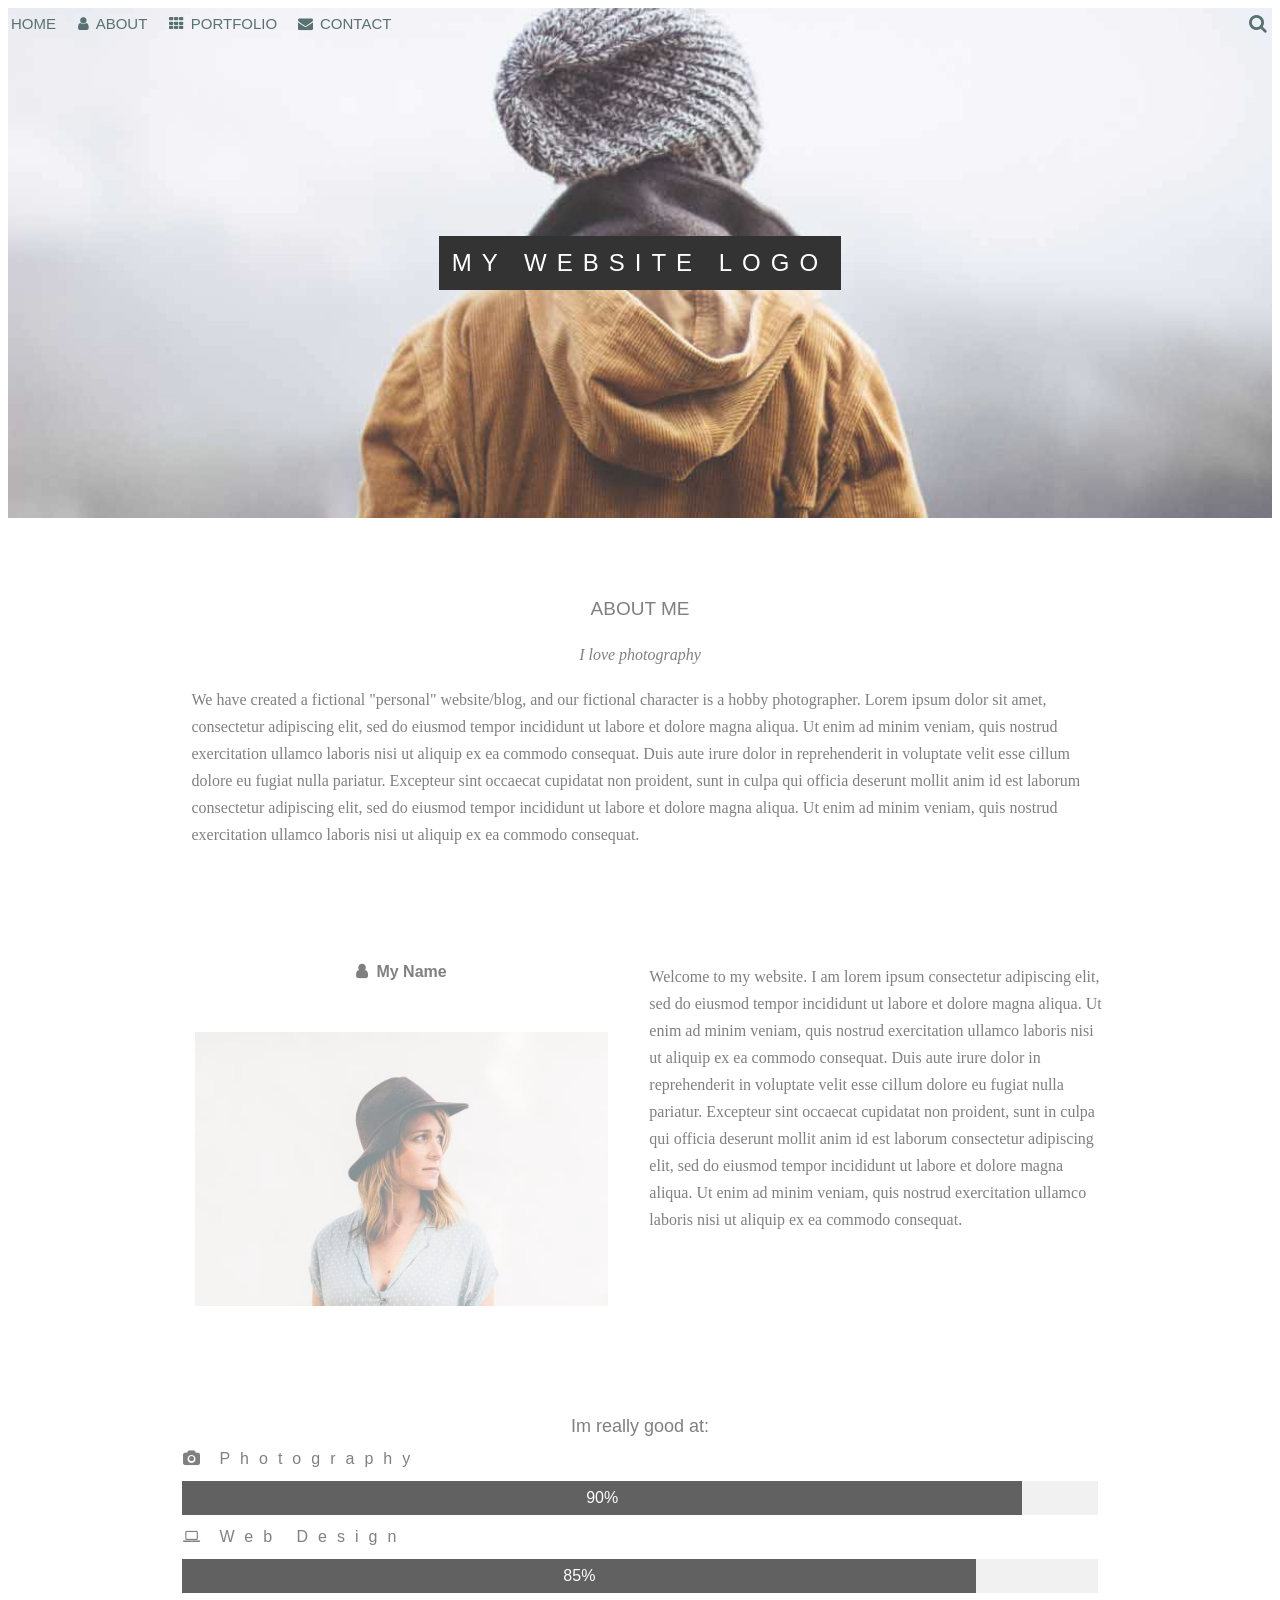
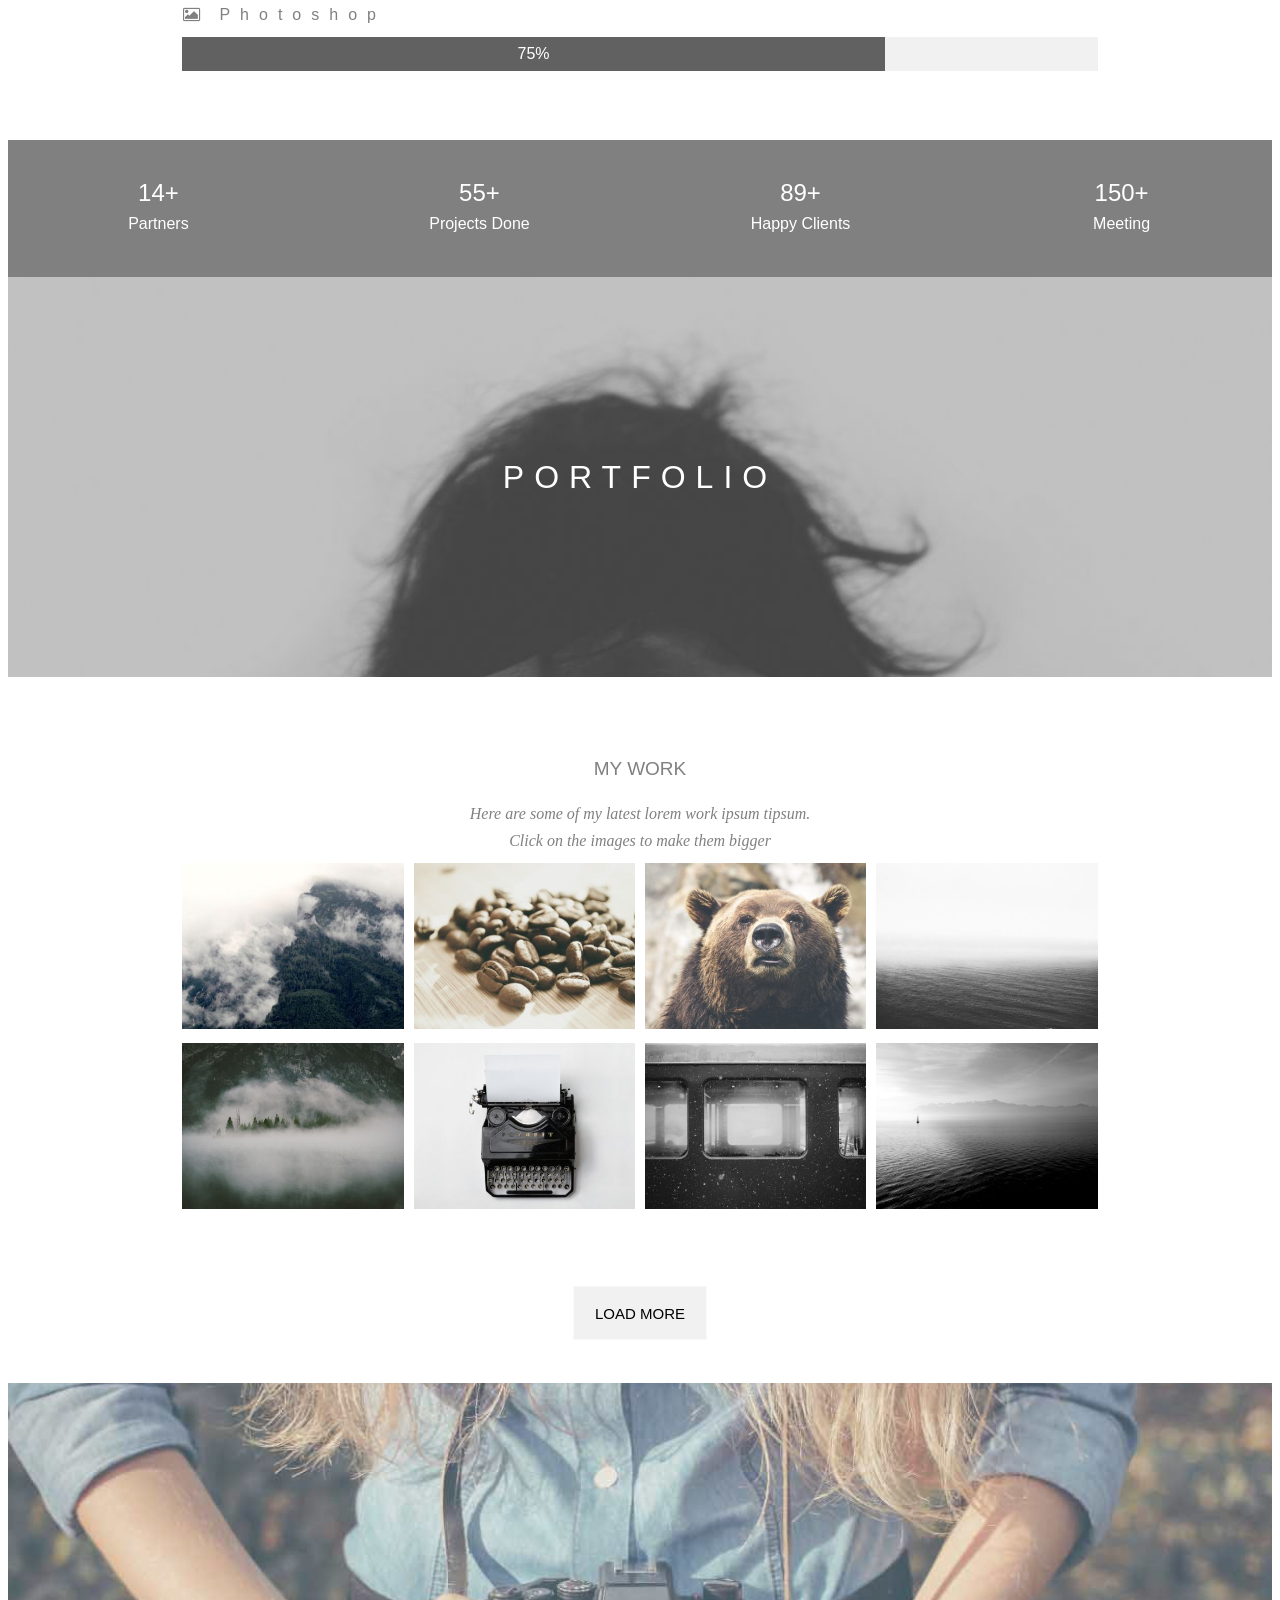
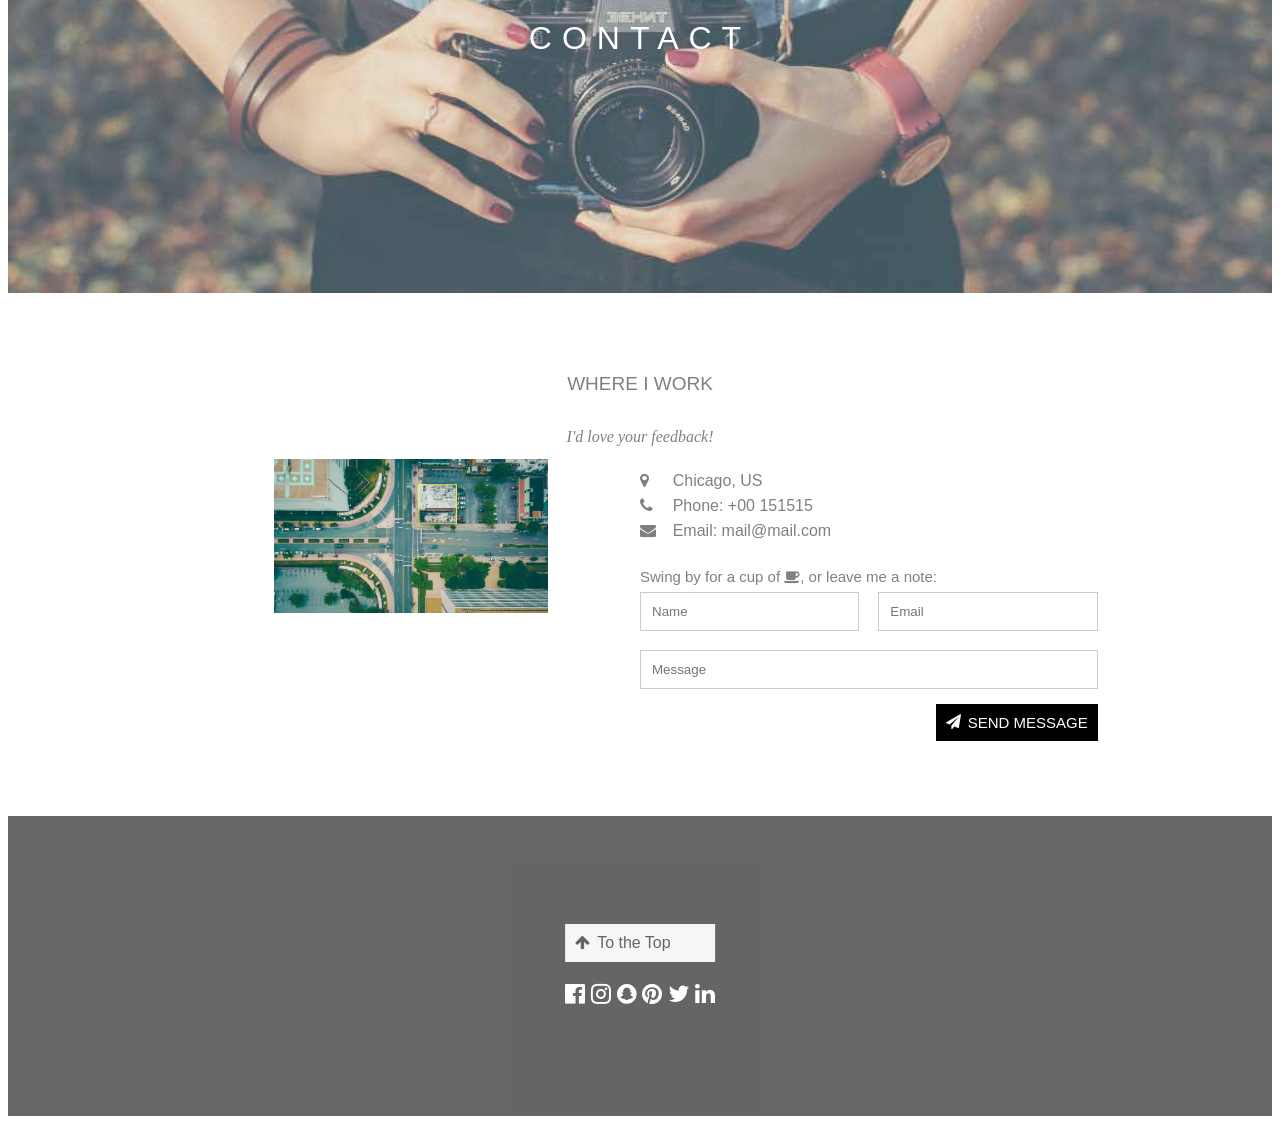
==== Sample.html @ 8cdc5087 "Commit" ====
<!DOCTYPE html>
<html>

<head>
    <script src="Functionality.js"></script>
    <link rel="stylesheet" href="style.css">
    <link rel="stylesheet" href="mediaquery.css">
    <!-- <link href="https://unpkg.com/tailwindcss@^1.0/dist/tailwind.min.css" rel="stylesheet"> -->
    <link rel="stylesheet" href="https://cdnjs.cloudflare.com/ajax/libs/font-awesome/4.7.0/css/font-awesome.min.css">
</head>

<body>
    <div class="container">
        <div class="header-container backgroud-image-prop">
            <div class="navbar-container" id="navbar">
                <div class="flex items-center">
                    <div class="font-class-1 font nav-text">HOME</div>
                    <div class="flex items-center" id="left-nav">
                        <div class="flex items-center font-class-1 font nav-text">
                            <div class="fa fa-user"></div>
                            <div class="text-class">ABOUT</div>
                        </div>
                        <div class="flex items-center font-class-1 font nav-text">
                            <div class="fa fa-th"></div>
                            <div class="text-class ">PORTFOLIO</div>
                        </div>
                        <div class="flex items-center font-class-1 font nav-text">
                            <div class="fa fa-envelope"></div>
                            <div class="text-class">CONTACT</div>

                        </div>
                    </div>

                </div>
                <div class="text-class search-icon">
                    <div class="fa fa-search flex items-center "></div>
                </div>
                <div class="menu-icon nav-text text-class" onclick="OpenMenu()">
                    <i class="fa fa-bars"></i>
                </div>

            </div>
            <div class="center-logo background-clr-center">
                MY WEBSITE LOGO
            </div>
        </div>
        <div class="body-container">
            <div class="body-text font" style="font-size: 19px;font-weight: 500;">ABOUT ME</div>
            <div class="body-text" style="font-style: italic;">I love photography</div>
            <div class="body-text" style="text-align: left;">We have created a fictional "personal" website/blog, and
                our fictional character is a hobby photographer. Lorem ipsum dolor sit amet, consectetur adipiscing
                elit, sed do eiusmod tempor incididunt ut labore et dolore magna aliqua. Ut enim ad minim veniam, quis
                nostrud exercitation ullamco laboris nisi ut aliquip ex ea commodo consequat. Duis aute irure dolor in
                reprehenderit in voluptate velit esse cillum dolore eu fugiat nulla pariatur. Excepteur sint occaecat
                cupidatat non proident, sunt in culpa qui officia deserunt mollit anim id est laborum consectetur
                adipiscing elit, sed do eiusmod tempor incididunt ut labore et dolore magna aliqua. Ut enim ad minim
                veniam, quis nostrud exercitation ullamco laboris nisi ut aliquip ex ea commodo consequat.</div>
        </div>
        <div class="flex user-container">
            <div class="user-photo-section">
                <div class="name-section">My Name</div>
                <div class="user-img"><img width="90%" src="Images/avatar_hat.jpg" alt="image"></div>
            </div>
            <div class="user-data-section">
                Welcome to my website. I am lorem ipsum consectetur adipiscing elit, sed do eiusmod tempor incididunt ut
                labore et dolore magna aliqua. Ut enim ad minim veniam, quis nostrud exercitation ullamco laboris nisi
                ut aliquip ex ea commodo consequat. Duis aute irure dolor in reprehenderit in voluptate velit esse
                cillum dolore eu fugiat nulla pariatur. Excepteur sint occaecat cupidatat non proident, sunt in culpa
                qui officia deserunt mollit anim id est laborum consectetur adipiscing elit, sed do eiusmod tempor
                incididunt ut labore et dolore magna aliqua. Ut enim ad minim veniam,
                quis nostrud exercitation ullamco laboris nisi ut aliquip ex ea commodo consequat.
            </div>
        </div>
        <div class="body-container skills-container">
            <div class="font" style="font-size: 18px;">Im really good at:</div>
            <div class="photography skill font">Photography</div>
            <div class="loader-border">
                <div class="loader-bar flex items-center" style="width: 90%;">90%</div>
            </div>
            <div class="webdesign skill font">Web Design</div>
            <div class="loader-border">
                <div class="loader-bar flex items-center" style="width: 85%;">85%</div>
            </div>
            <div class="photoshop skill font">Photoshop</div>
            <div class="loader-border">
                <div class="loader-bar flex items-center" style="width: 75%;">75%</div>
            </div>
        </div>
        <div class="count-container font">
            <div class="line-het-31">
                <div class="font-14">14+</div>Partners
            </div>
            <div class="line-het-31">
                <div class="font-14">55+</div>Projects Done
            </div>
            <div class="line-het-31">
                <div class="font-14">89+</div>Happy Clients
            </div>
            <div class="line-het-31">
                <div class="font-14">150+</div>Meeting
            </div>
        </div>
        <div class="portfolio-container">
            <div>PORTFOLIO</div>
        </div>
        <div class="body-container">
            <div class="body-text font" style="font-size: 19px;font-weight: 500;">MY WORK</div>
            <div class="body-text" style="font-style: italic; margin: 0% 30%;">
                Here are some of my latest lorem work ipsum tipsum.
                Click on the images to make them bigger
            </div>
            <div class="image-stack">
                <div class="image-list"><img width="100%" src="Images/mountain.jpg" alt="image"></div>
                <div class="image-list"><img width="100%" src="Images/coffee-beans.jpg" alt="image"></div>
                <div class="image-list"><img width="100%" src="Images/bear.jpg" alt="image"></div>
                <div class="image-list"><img width="100%" src="Images/water.jpg" alt="image"></div>
                <div class="image-list"><img width="100%" src="Images/sky.jpg" alt="image"></div>
                <div class="image-list"><img width="100%" src="Images/typewriter.jpg" alt="image"></div>
                <div class="image-list"><img width="100%" src="Images/window.jpg" alt="image"></div>
                <div class="image-list"><img width="100%" src="Images/sea.jpg" alt="image"></div>
            </div>
            <div style="position: relative;height: 100px;">
                <div class="load-button center-position">
                    <div class="load">LOAD MORE</div>
                </div>
            </div>

        </div>
        <div class="contact-container backgroud-image-prop">
            <div class="center-logo" style="font-size: xx-large;">
                CONTACT
            </div>
        </div>
        <div class="contact-details body-container">
            <div class="body-text font" style="font-size: 19px;font-weight: 500;">WHERE I WORK</div>
            <div class="body-text" style="font-style: italic; margin: 0% 30%;">
                <em>I'd love your feedback!</em>
            </div>
            <div class="details">
                <div>
                    <div><img class="map-image" src="Images/map.jpg" alt="image"></div>
                </div>
                <div style="margin-top: 13px">
                    <div>

                        <div class="contact-icons font">
                            <div class="icon fa fa-map-marker "></div>
                            <div>Chicago, US</div>
                        </div>
                        <div class="contact-icons font">
                            <div class="icon fa fa-phone"></div>
                            <div> Phone: +00 151515</div>
                        </div>
                        <div class="contact-icons font">
                            <div class="icon fa fa-envelope"></div>
                            <div> Email: mail@mail.com</div>
                        </div>
                    </div>
                   
                    <div class="font" style="text-align: left;margin-top: 28px;font-size:15px">Swing by for a cup of <span class="fa fa-coffee"></span>, or leave me a note:</div>
                    <div class="input-container">
                        <input  style="grid-area: name-input" placeholder="Name">
                        <input style="grid-area: email-input"  placeholder="Email">
                        <input style="grid-area: message-input"  placeholder="Message">
                </div>
                <div class="send-button font">
                    <div class="fa fa-paper-plane" style="margin-right: 7px;"></div>
                    <div>SEND MESSAGE</div>
                     </div>
               
            </div>
        </div>
    </div>

    <div class="footer-container">
        <div class="center-position">
        <div class="to-top font">
           <div class="fa fa-arrow-up" style="margin-right: 7px;"   ></div>
           <div onclick="topFunction()">To the Top</div>
</div>
<div class="footer-icons">
   <div class="fa fa-facebook-official"></div>
   <div class="fa fa-instagram"></div>
   <div class="fa fa-snapchat"></div>
   <div class="fa fa-pinterest"></div>
   <div class="fa fa-twitter"></div>
   <div class="fa fa-linkedin"></div>
</div>
        </div>
    </div>

    </div>

</body>

</html>
---- style.css ----
.container{
    
}

.header-container{
    background-image: url('Images/parallax1.jpg');
}
.backgroud-image-prop{
    height: 510px;
    background-repeat: no-repeat;
    background-position: center;
    background-size: cover;
    opacity: 0.8;
    /* position: relative; */
    display: flex;
    align-items: center;
    justify-content: center;
    margin-bottom: 20px;
    animation-name: header-background;
    animation-duration: 2s;
}

@keyframes header-background {
    from {height: 100px;opacity: 0.2;}
    to {height: 510px;opacity: 0.8;}
}

.contact-container{
    background-image: url('Images/contact.jpg');
    margin-top: 65px;
}

.navbar-container{
    color: darkslategrey;
    font-size: larger;
    display: flex;
    justify-content: space-between;
}
.font-class-1{
    font-variant: small-caps;
    font-size: 15px;
}
.font{
    font-family: "Lato", sans-serif;
}

.nav-text{
    cursor: pointer;
    padding: 11px;
}

.font-class-1:hover{
    background-color: darkgrey;
    color: black;
}

.flex{
    display: flex;
}
.items-center{
    align-items: center;
}
.text-class{
    margin-left: 6px;
    padding: 1%;
}
.center-logo{
    padding: 1%;
    color: white;
    font-family: "Lato", sans-serif;
    letter-spacing: 10px;
    font-size: x-large;
}

.background-clr-center{
    background-color: black;
}

.center-position{
    position: absolute;
    top: 50%;
    transform: translate(-50%, -50%);
    left: 50%;
}


.menu-icon{
    display: none;
}

.navbar-container:first-child{
    display: flex;
}

.body-container{
    text-align: center;
    padding: 5px 10px 5px 10px;
    color: grey;
    margin: 5% 13%;
}
.body-text{
    padding: 1%;
    line-height: 27px;
}

.home-text{
    display: none;
}
.user-container{
    text-align: center;
    color: grey;
    padding: 3% 13%;
    display: grid;
    grid-template-columns: repeat(2, 1fr);
    gap: 2%;
}
.user-data-section{
    text-align: left;
    line-height: 27px;
}
.name-section{
    margin-bottom: 11%;
    animation-name: example;
    animation-duration: 2s;
    font-weight: 600;
    font-family: sans-serif;
    font-size: medium;
}
@keyframes example {
    from {margin-bottom: 0%;}
    to {margin-bottom: 11%;}
  }
.user-img{
    opacity: 0.5;
}
.user-img:hover{
    opacity: 1;
    cursor: pointer;
}

.name-section::before{
    content: "\f007";
    font-family: FontAwesome;
    padding-right: 2% ;
}
.skills-container{
    /* line-height: 4rem; */
}

.photography::before{
    content: "\f030";
    font-family: FontAwesome;
    padding-right: 1% ;
}

.webdesign::before{
    content: "\f109";
    font-family: FontAwesome;
    padding-right: 1% ;
}

.photoshop::before{
    content: "\f03e";
    font-family: FontAwesome;
    padding-right: 1%;
}
.skill{
    letter-spacing: 10px;
    text-align: left;
    font-size: medium;
    padding: 13px 1px;
}
.loader-border{
    /* height: 2.5rem; */
    width: 100%;
    background: #f1f1f1 !important;
}
.loader-bar{
    /* height: 100%; */
    padding: 8px;
    background-color:#616161!important;
    color: white;
    justify-content: center;
    font-family: sans-serif;
}

.count-container{
    display: grid;
    grid-template-columns: repeat(4, 1fr);
    background-color: gray;
    padding: 3%;
    text-align: center;
    color: white;
    font-size: 16px;
    font-family: sans-serif;
    margin-top: 4%;
    gap: 6rem;
}

.font-14{
    font-size: 24px;
}
.line-het-31{
    line-height: 31px;
}

.portfolio-container{
    background-image: url('Images/parallax2.jpg');
    height: 400px;
    background-size: cover;
    background-position: center;
    letter-spacing: 10px;
    font-family: sans-serif;
    color: white;
    font-size: 32px;
    /* position: relative; */
    display: flex;
    justify-content: center;
    align-items: center;

}
.image-stack{
    display: grid;
    grid-template-columns: repeat(4,1fr);
    gap: 10px;
}

.image-list:hover{
    opacity: 0.5;
    cursor: pointer;
}

.load-button{
    /* position: relative; */
    background-color: #f1f1f1 !important;;
    padding: 18px;
    color: black;
    font-family: sans-serif;
    margin-top: 50px;
    width: 97px;
}
.load{
    font-size: 15px;
}

.contact-details .details{
    display: grid;
    grid-template-columns: repeat(2,1fr);
}

.contact-details .icon{
    margin-right: 15px;
}
.contact-details .font{
   margin-bottom:7px;
}

.input-container{
    display: grid;
    grid-template-areas: "name-input email-input"
                        "message-input message-input"
                         ;
                        gap: 19px;
}

input{
    border: 1px solid #ccc!important;
    padding: 11px;
}

.send-button{
    display: flex;
    padding: 10px;
    background: black;
    color: white;
    width: fit-content;
    margin-top: 15px;
    margin-left: auto;
    font-size: 15px;
}

.footer-container{
    background-color: black;
    opacity: 0.60;
    color: white;
    position: relative;
    height: 300px;
    cursor: pointer;
}
.footer-container:hover{
    opacity: 1;
    /* color: black; */
}

.footer-container .content{

}

.footer-container .to-top{
    background-color: #f1f1f1!important;
    color: black;
    display: flex;
    padding: 10px;
    margin-bottom: 20px;
}

.contact-icons{
    display: grid;
    grid-template-columns: 1fr 13fr;
    text-align: left;
}

.map-image{
    width: 60%;
}

.footer-icons{
    font-size: 23px;
}

#left-nav{
    display: inline-flex;
}

@media(max-width:1200px) {
    #left-nav {
        background-color: white;
        position: absolute;
        top: 41px;
        left: 0px;
        right: 0px;
        flex-direction: column;
        text-align: center;
        gap: 0;
        display: none;
    }
    .search-icon{
        display: none;
    }
    .menu-icon{
        display: block;
        background-color: black;
        color: white;
    }
    .home-text{
        display: block;
    }
    .user-container{
        grid-template-columns: repeat(1, 1fr);
    }
    
    .body-container{
        margin-top: 58px;
        margin: 0% 2%;
    }
    .skill{
        padding: 20px 1px;
    }
    .loader-bar{
        padding: 15px;
    }
    .count-container{
        grid-template-columns: repeat(1,1fr);
    }
    .contact-details .details{
        grid-template-columns: repeat(1,1fr);
    }
    .map-image{
        width: 100%;
    }
    .contact-icons{
        font-size: 12px;
    }
}
---- mediaquery.css ----
@media(max-width:600px) {
    .count-container{
        /* grid-template-columns: repeat(1, 1fr);    */
        background-color: blue;
    }
    .skill{
        padding: 40px
    }
}
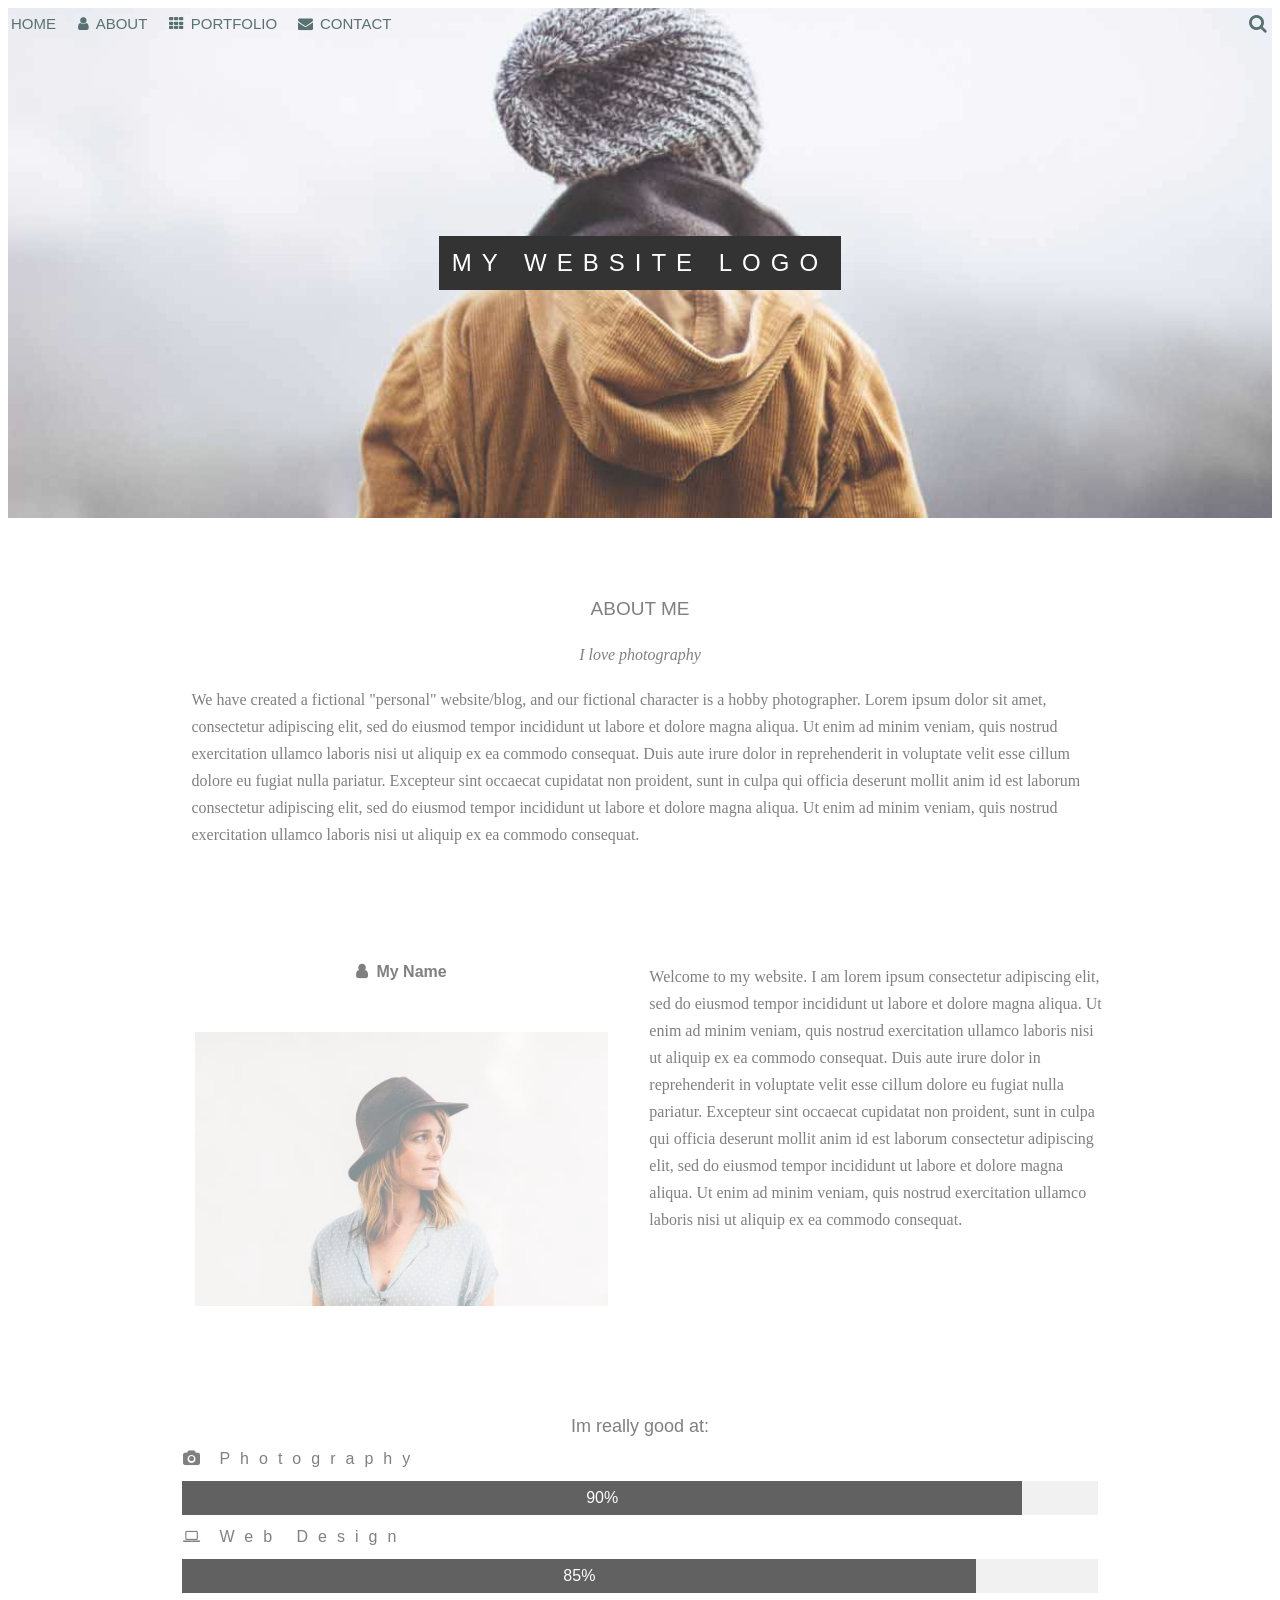
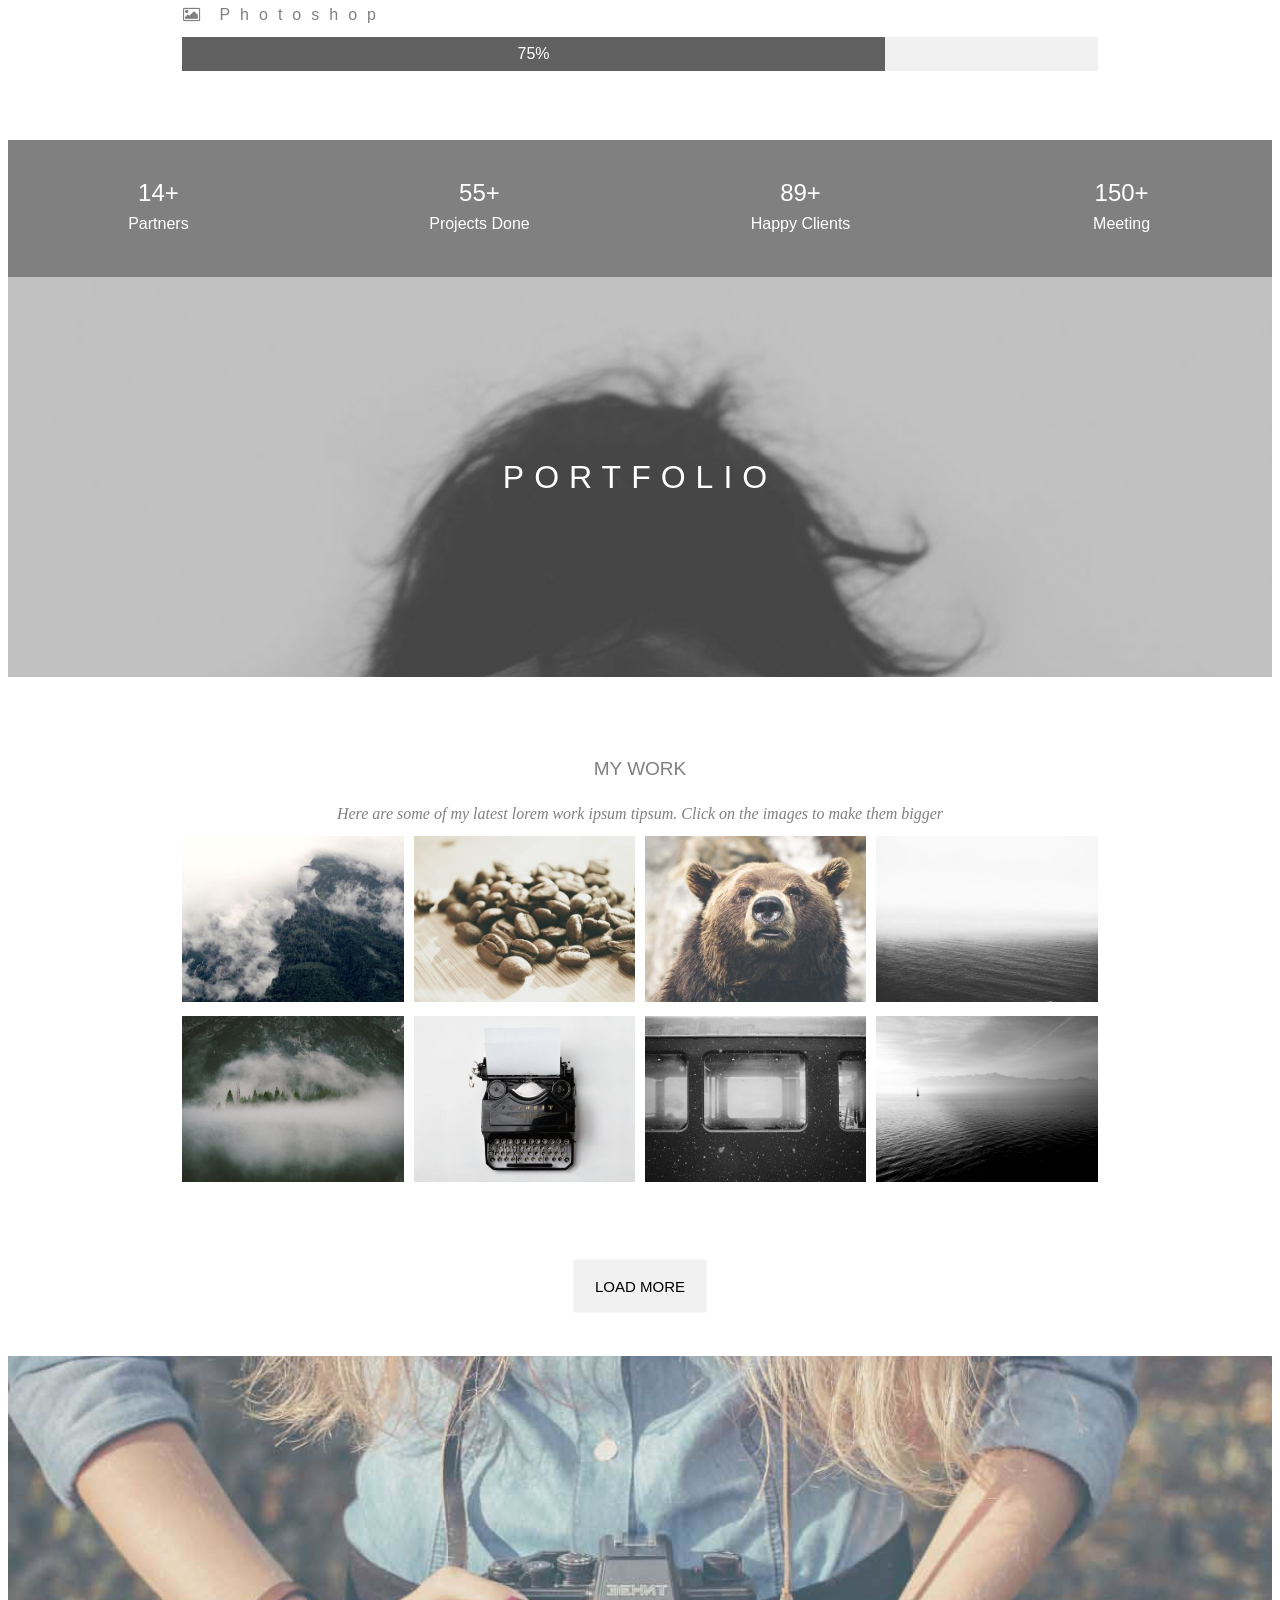
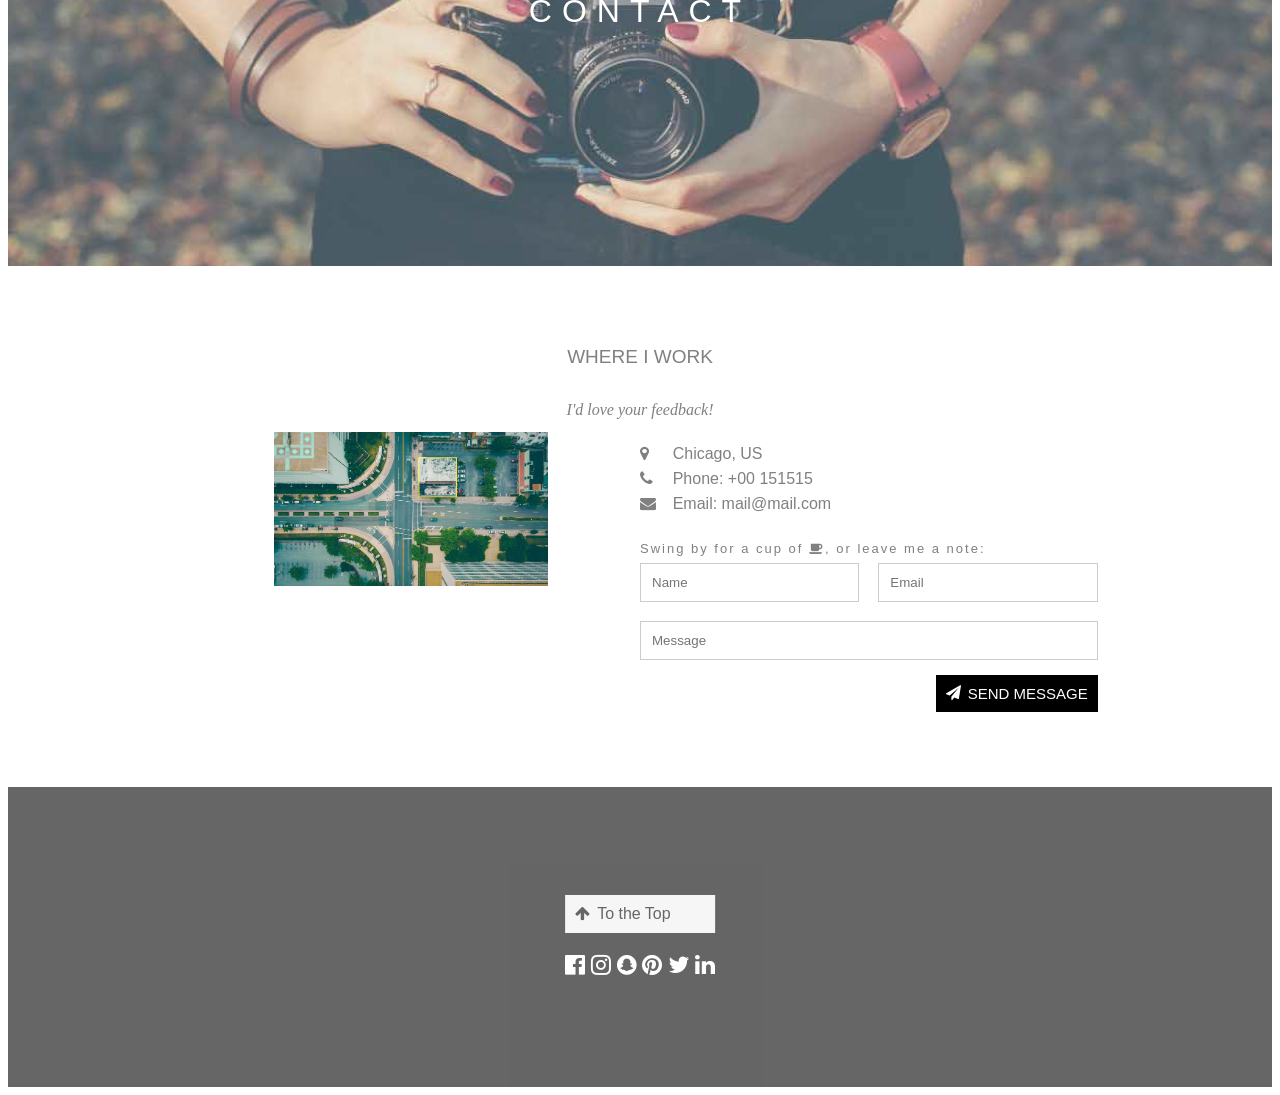
==== commit f49a046b: "Merge branch 'development' of https://github.com/Francis1010-cloud/frontend_technology into developm" ====
--- a/Sample.html
+++ b/Sample.html
@@ -105,7 +105,7 @@
         </div>
         <div class="body-container">
             <div class="body-text font" style="font-size: 19px;font-weight: 500;">MY WORK</div>
-            <div class="body-text" style="font-style: italic; margin: 0% 30%;">
+            <div class="body-text" style="font-style: italic; margin: 0% 30px;">
                 Here are some of my latest lorem work ipsum tipsum.
                 Click on the images to make them bigger
             </div>
@@ -157,7 +157,7 @@
                         </div>
                     </div>
                    
-                    <div class="font" style="text-align: left;margin-top: 28px;font-size:15px">Swing by for a cup of <span class="fa fa-coffee"></span>, or leave me a note:</div>
+                    <div class="font tea-cup">Swing by for a cup of <span class="fa fa-coffee"></span>, or leave me a note:</div>
                     <div class="input-container">
                         <input  style="grid-area: name-input" placeholder="Name">
                         <input style="grid-area: email-input"  placeholder="Email">
--- a/style.css
+++ b/style.css
@@ -258,8 +258,7 @@
 .input-container{
     display: grid;
     grid-template-areas: "name-input email-input"
-                        "message-input message-input"
-                         ;
+                        "message-input message-input";
                         gap: 19px;
 }
 
@@ -322,7 +321,14 @@
     display: inline-flex;
 }
 
-@media(max-width:1200px) {
+.tea-cup{
+    text-align: left;
+    margin-top: 28px;
+    font-size: 13px;
+    letter-spacing: 2px;
+}
+
+@media(max-width:970px) {
     #left-nav {
         background-color: white;
         position: absolute;
@@ -351,7 +357,6 @@
     
     .body-container{
         margin-top: 58px;
-        margin: 0% 2%;
     }
     .skill{
         padding: 20px 1px;
@@ -371,7 +376,17 @@
     .contact-icons{
         font-size: 12px;
     }
-}
-
-
-
+    .image-stack{
+        grid-template-columns: repeat(2,1fr);
+    }
+   .input-container{
+     grid-template-areas: "name-input name-input "
+                          "email-input email-input"
+                          "message-input message-input"
+   }
+}
+
+
+
+
+
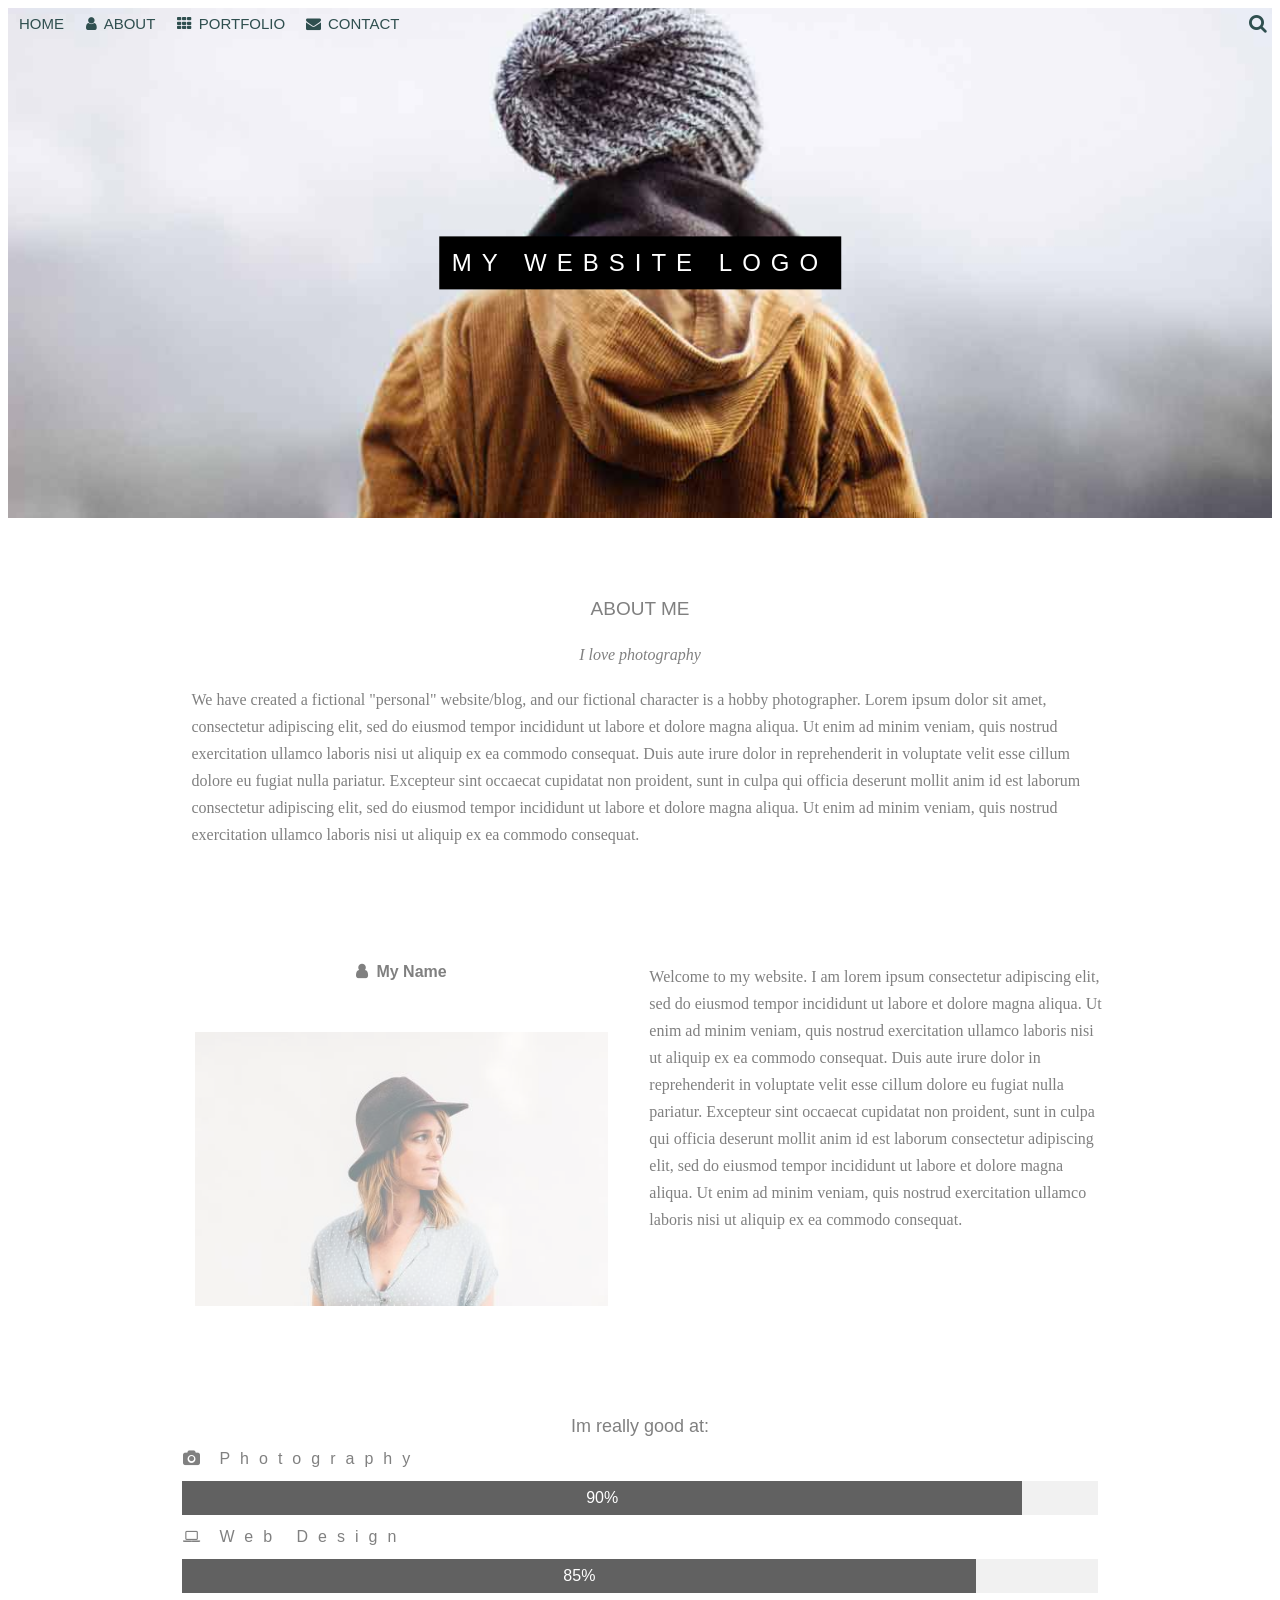
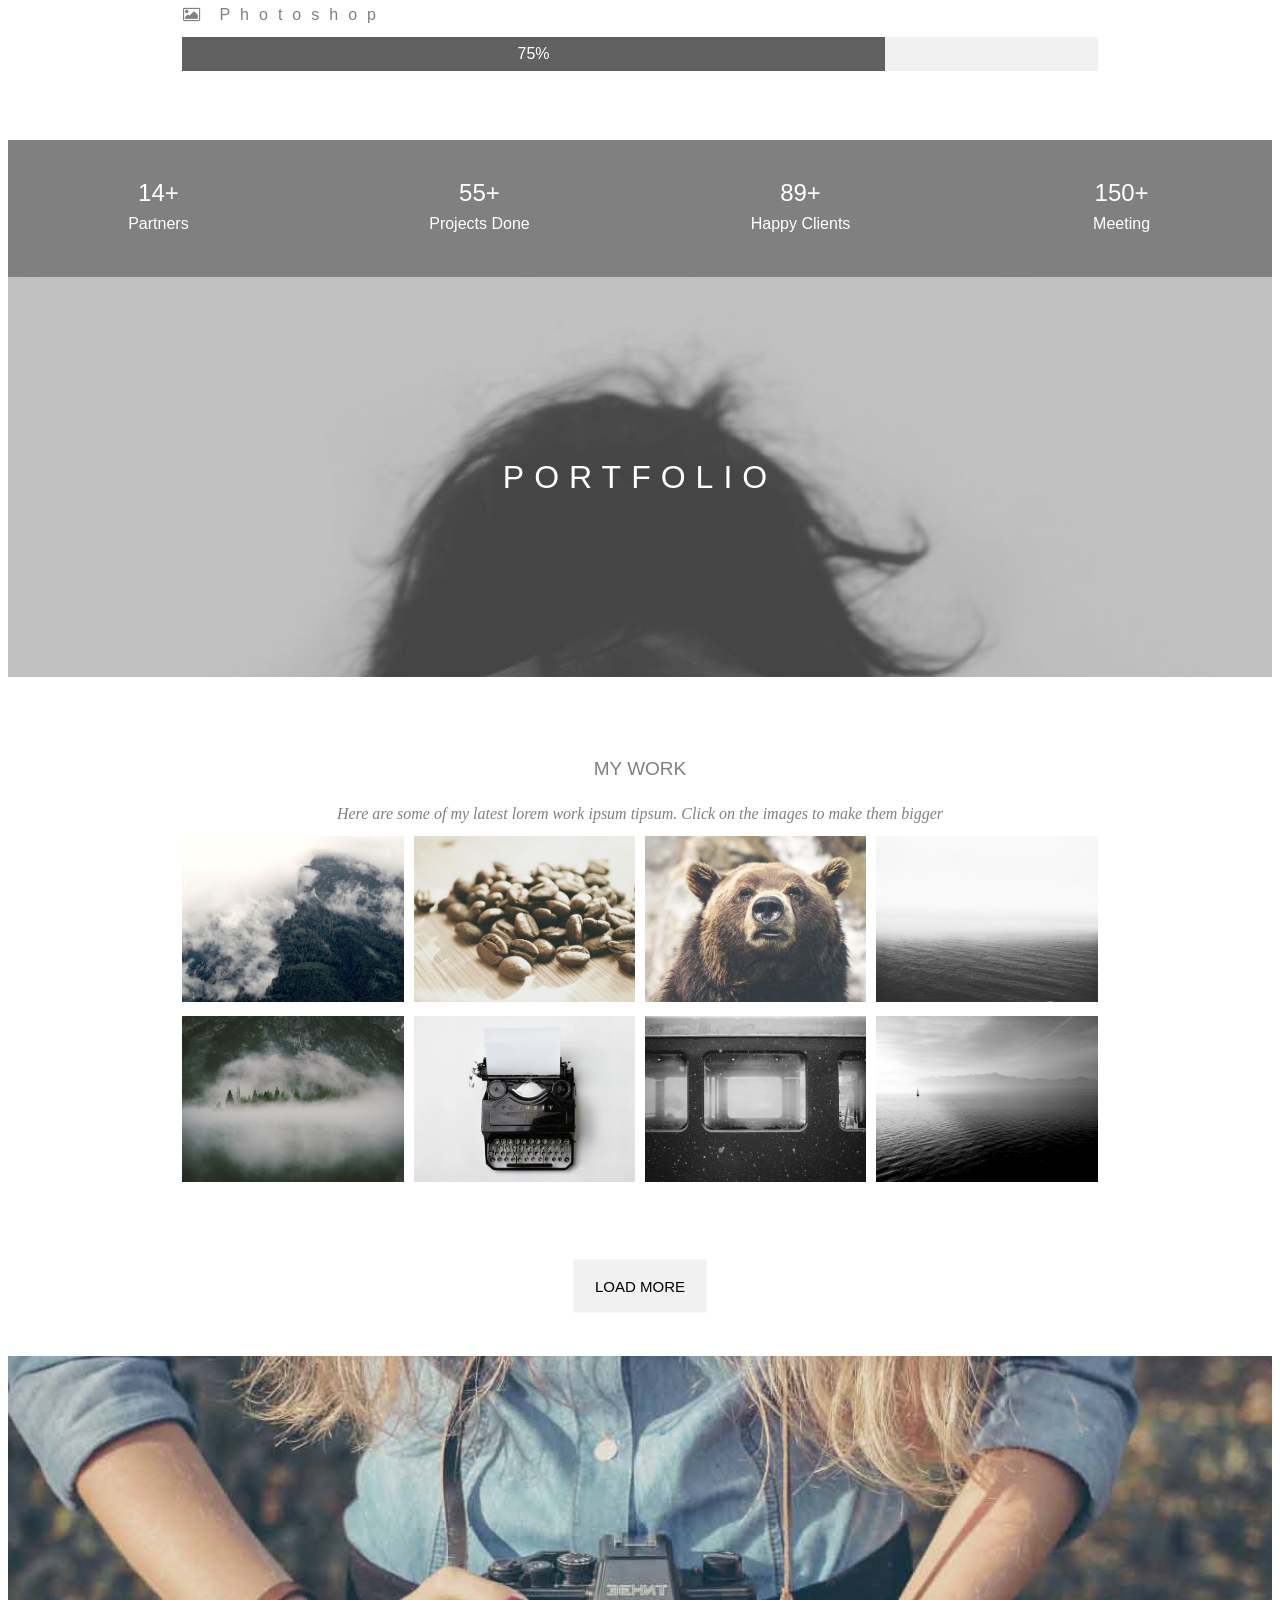
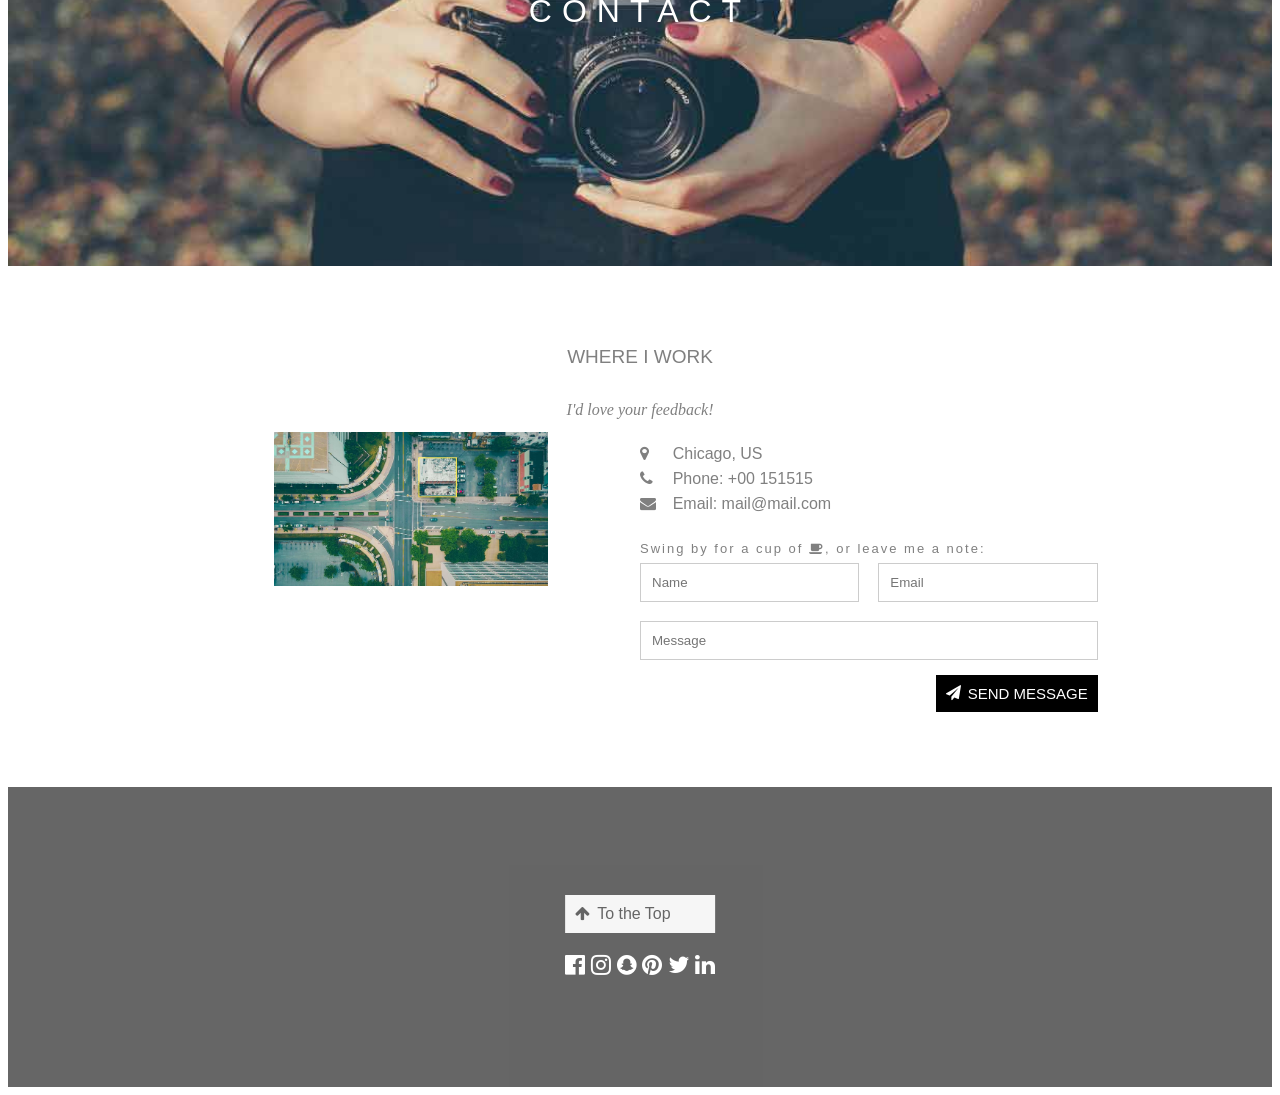
==== commit 1744389a: "Commit changes" ====
--- a/Sample.html
+++ b/Sample.html
@@ -11,7 +11,7 @@
 
 <body>
     <div class="container">
-        <div class="header-container backgroud-image-prop">
+        <div class="header-container backgroud-image-prop positon-rel">
             <div class="navbar-container" id="navbar">
                 <div class="flex items-center">
                     <div class="font-class-1 font nav-text">HOME</div>
@@ -127,7 +127,7 @@
 
         </div>
         <div class="contact-container backgroud-image-prop">
-            <div class="center-logo" style="font-size: xx-large;">
+            <div class="" style="font-size: xx-large;">
                 CONTACT
             </div>
         </div>
--- a/style.css
+++ b/style.css
@@ -10,16 +10,16 @@
     background-repeat: no-repeat;
     background-position: center;
     background-size: cover;
-    opacity: 0.8;
-    /* position: relative; */
-    display: flex;
-    align-items: center;
-    justify-content: center;
+    /* opacity: 0.8; */
     margin-bottom: 20px;
     animation-name: header-background;
     animation-duration: 2s;
 }
 
+.positon-rel{
+    position: relative;
+}
+
 @keyframes header-background {
     from {height: 100px;opacity: 0.2;}
     to {height: 510px;opacity: 0.8;}
@@ -28,6 +28,13 @@
 .contact-container{
     background-image: url('Images/contact.jpg');
     margin-top: 65px;
+    display: flex;
+    justify-content: center;
+    align-items: center;
+    color: white;
+    font-family: "Lato", sans-serif;
+    letter-spacing: 10px;
+    font-size: x-large;
 }
 
 .navbar-container{
@@ -70,6 +77,10 @@
     font-family: "Lato", sans-serif;
     letter-spacing: 10px;
     font-size: x-large;
+    position: absolute;
+    top: 50%;
+    left: 50%;
+    transform: translate(-50%, -50%);
 }
 
 .background-clr-center{
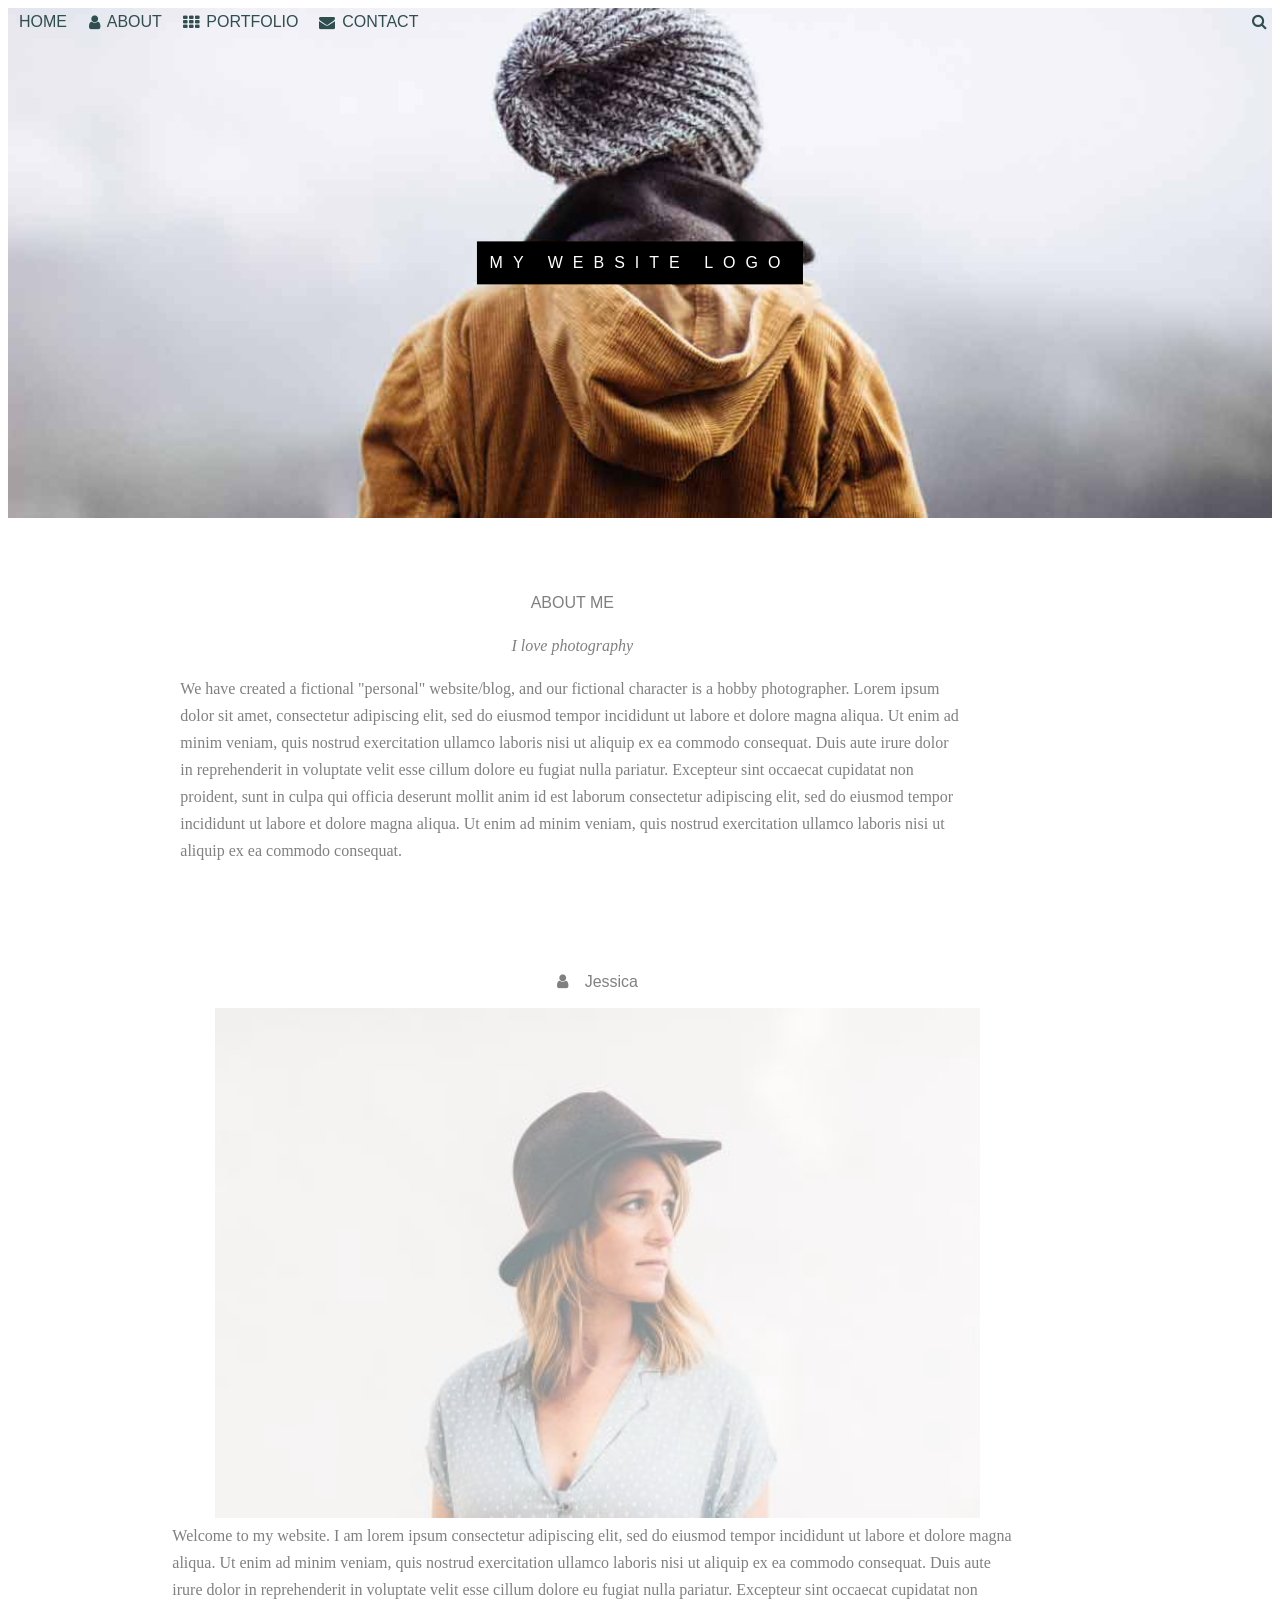
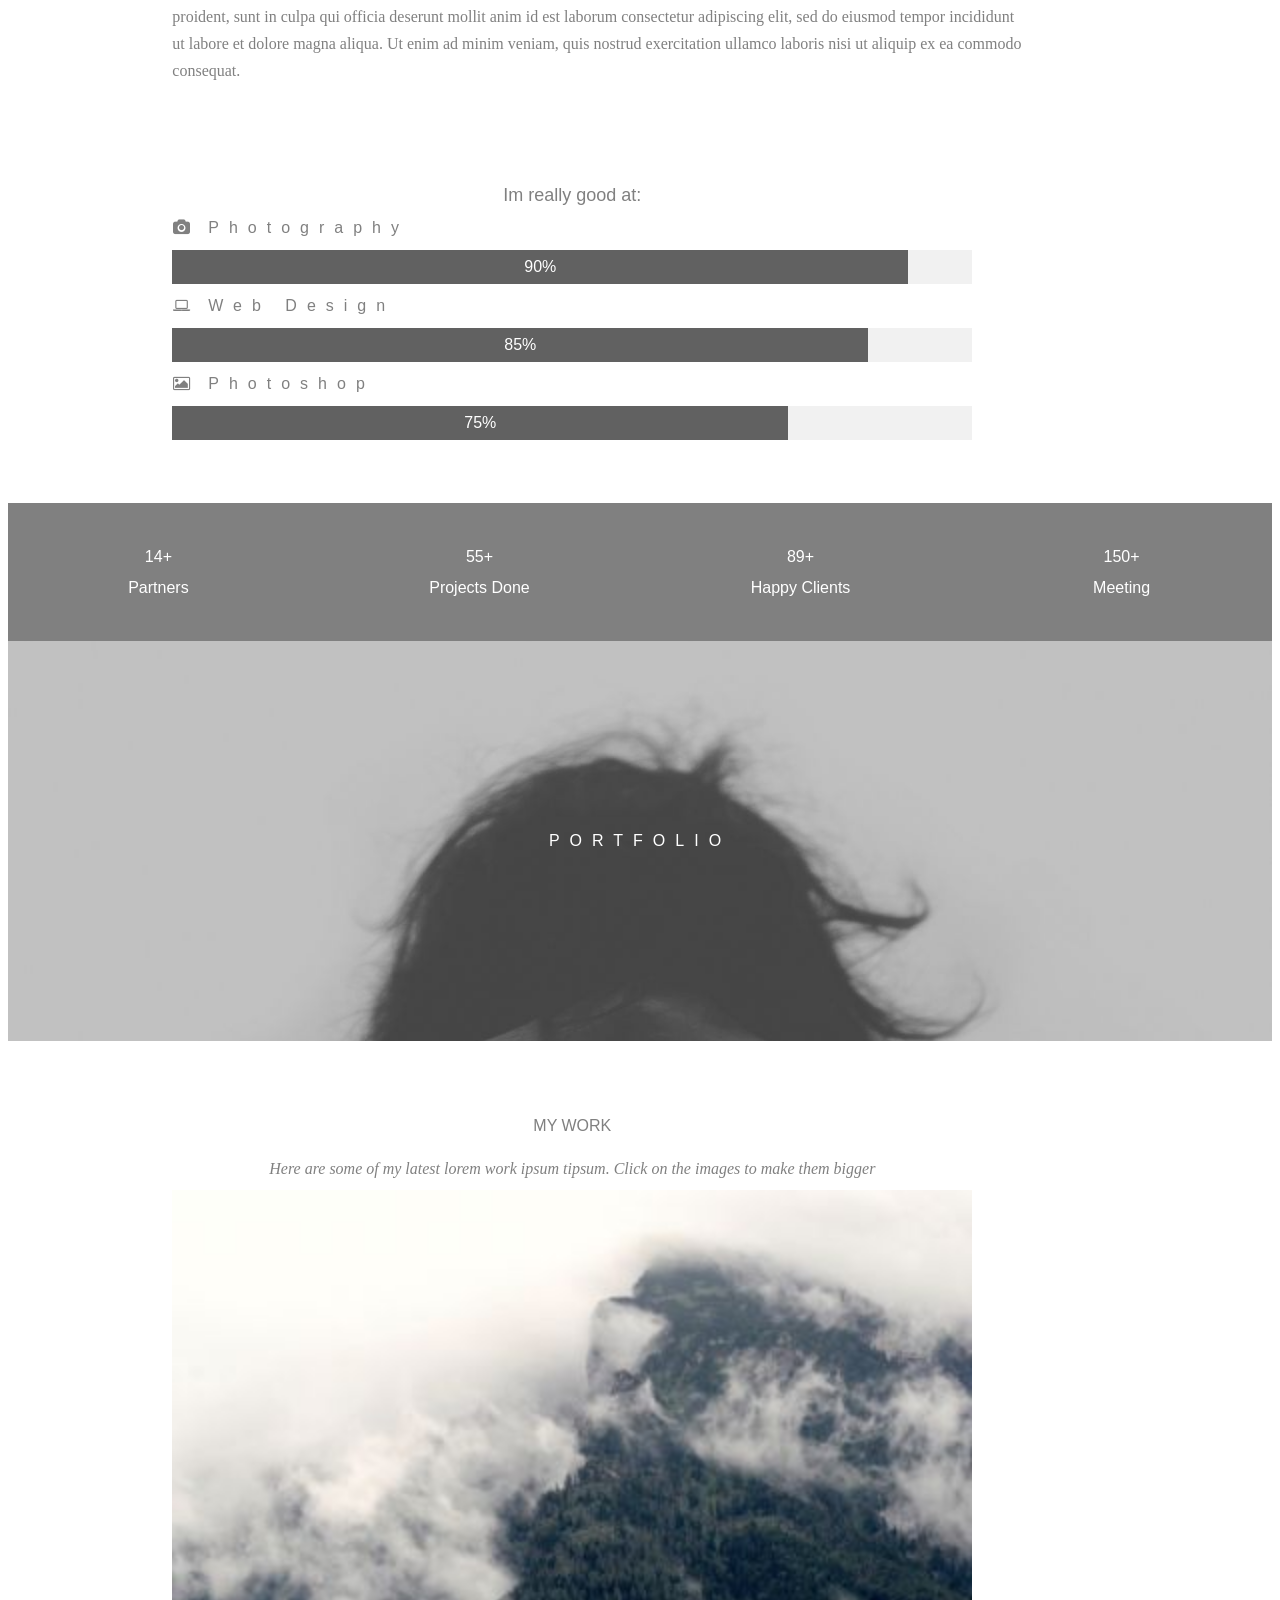
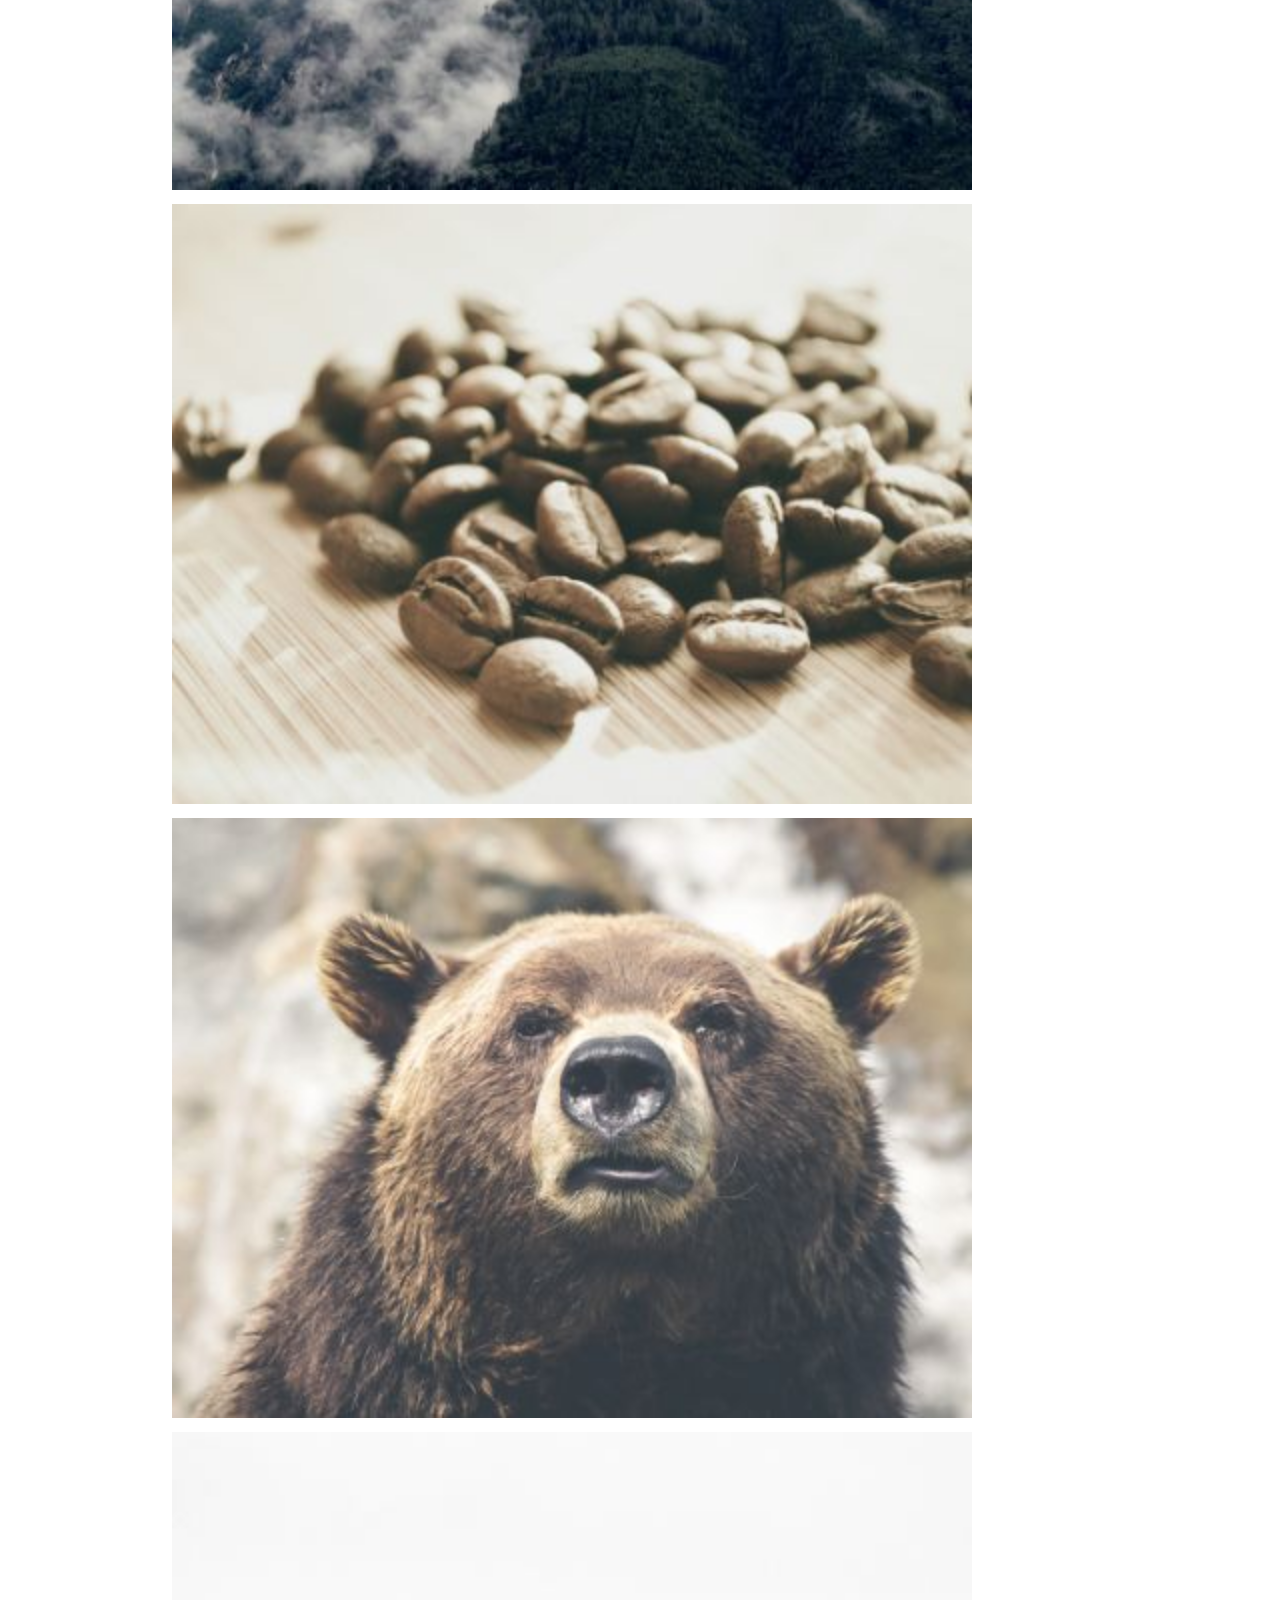
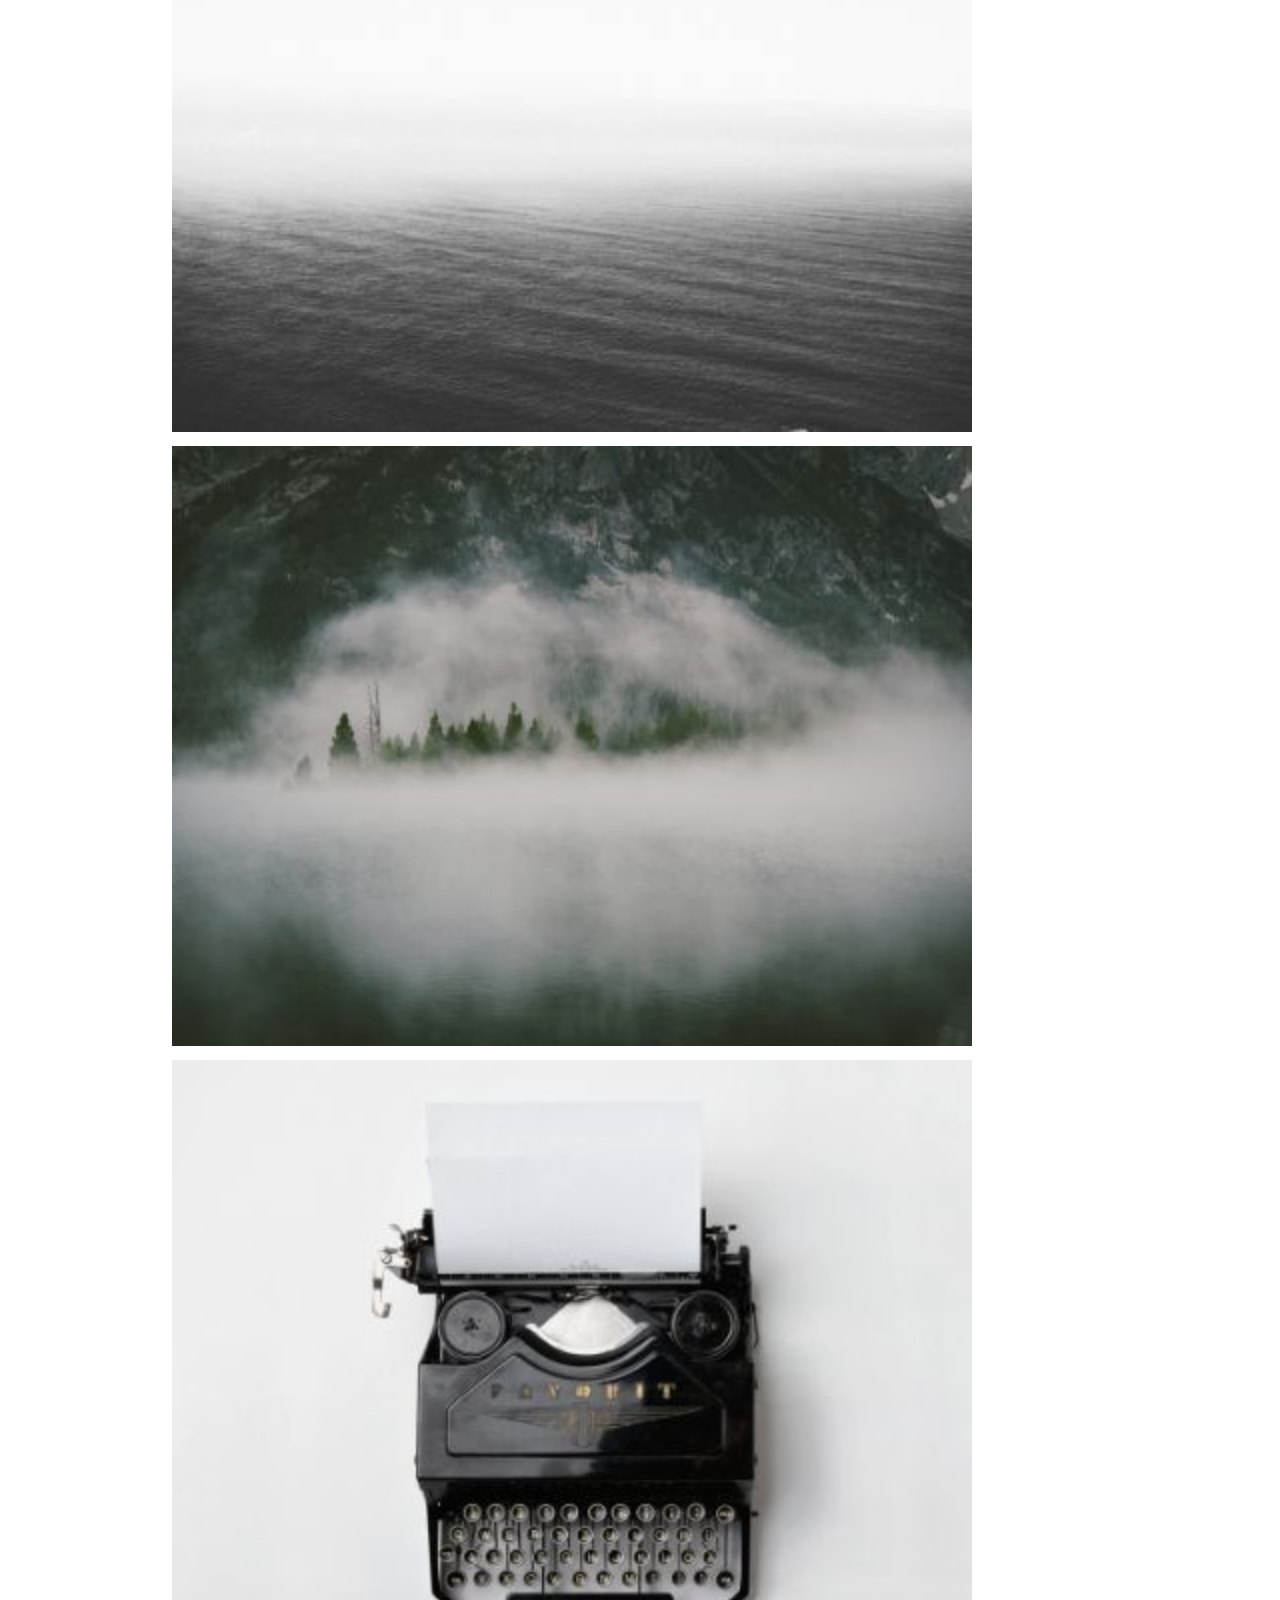
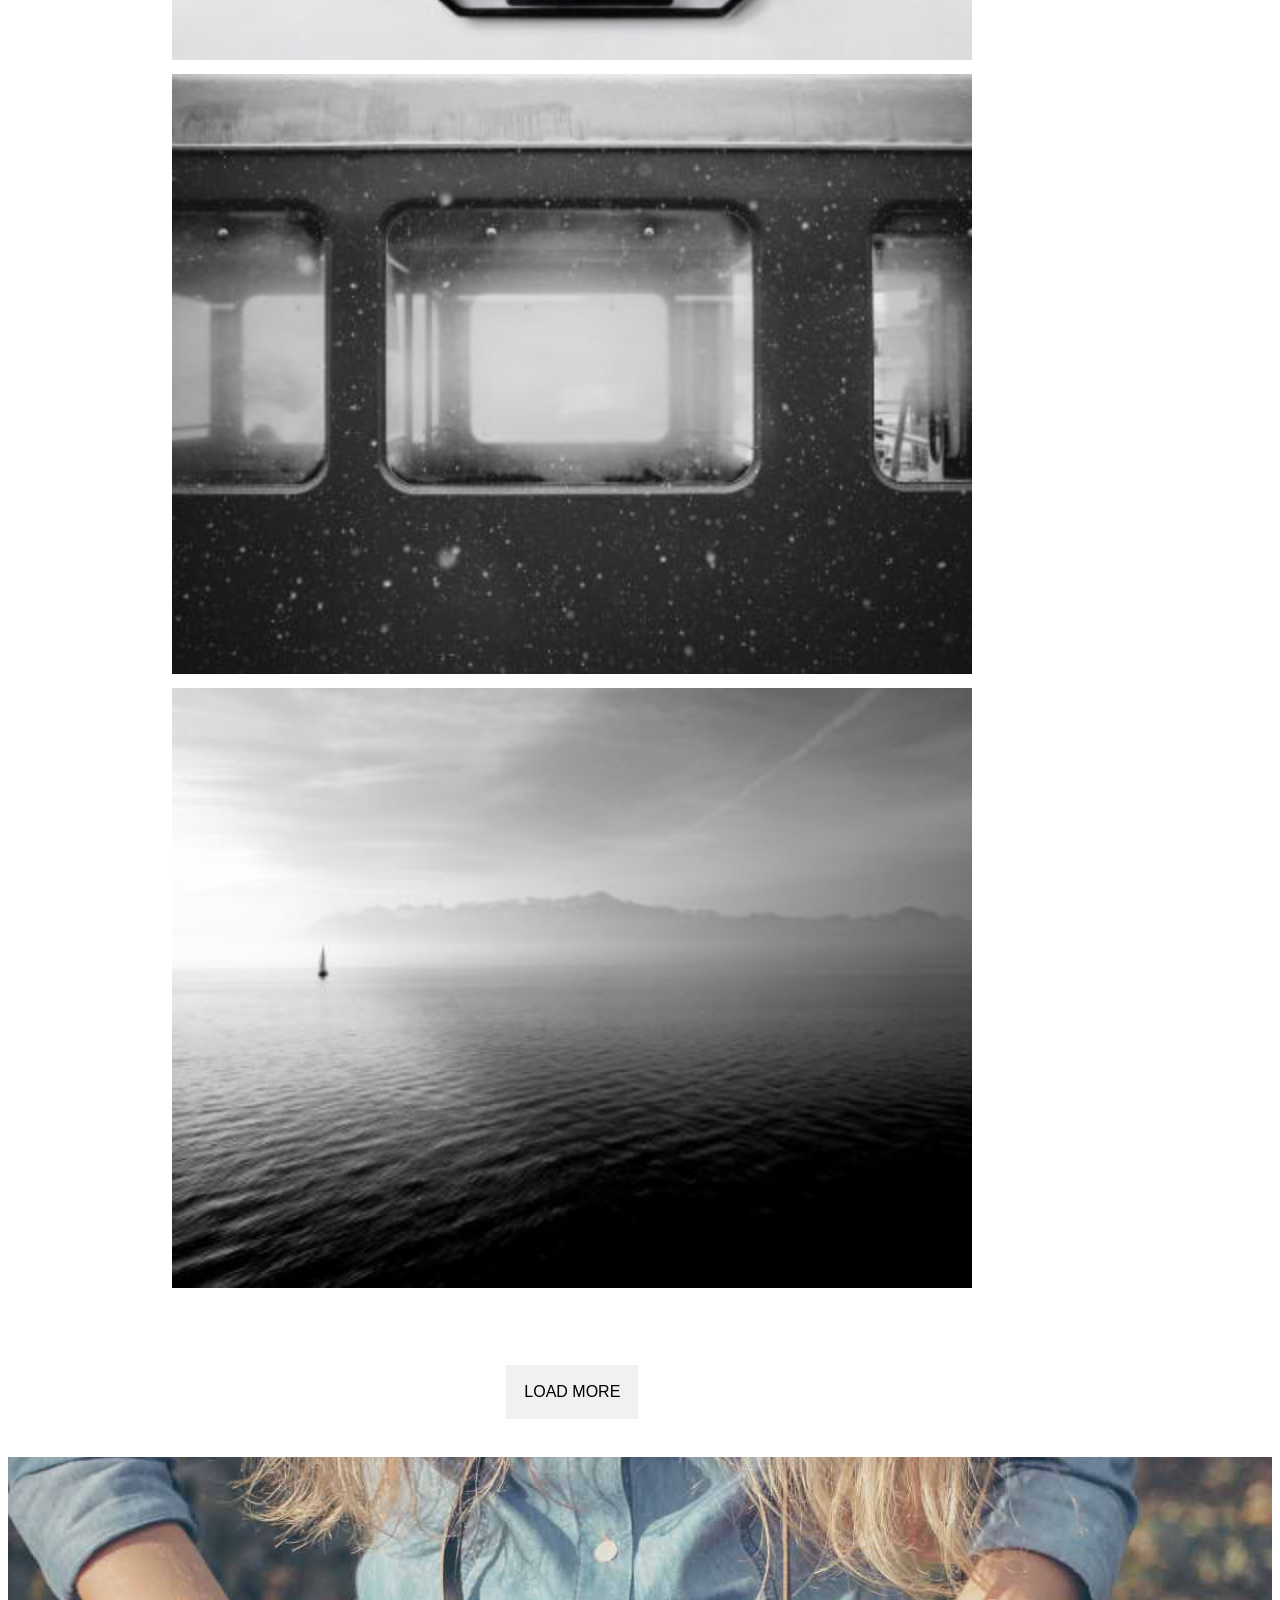
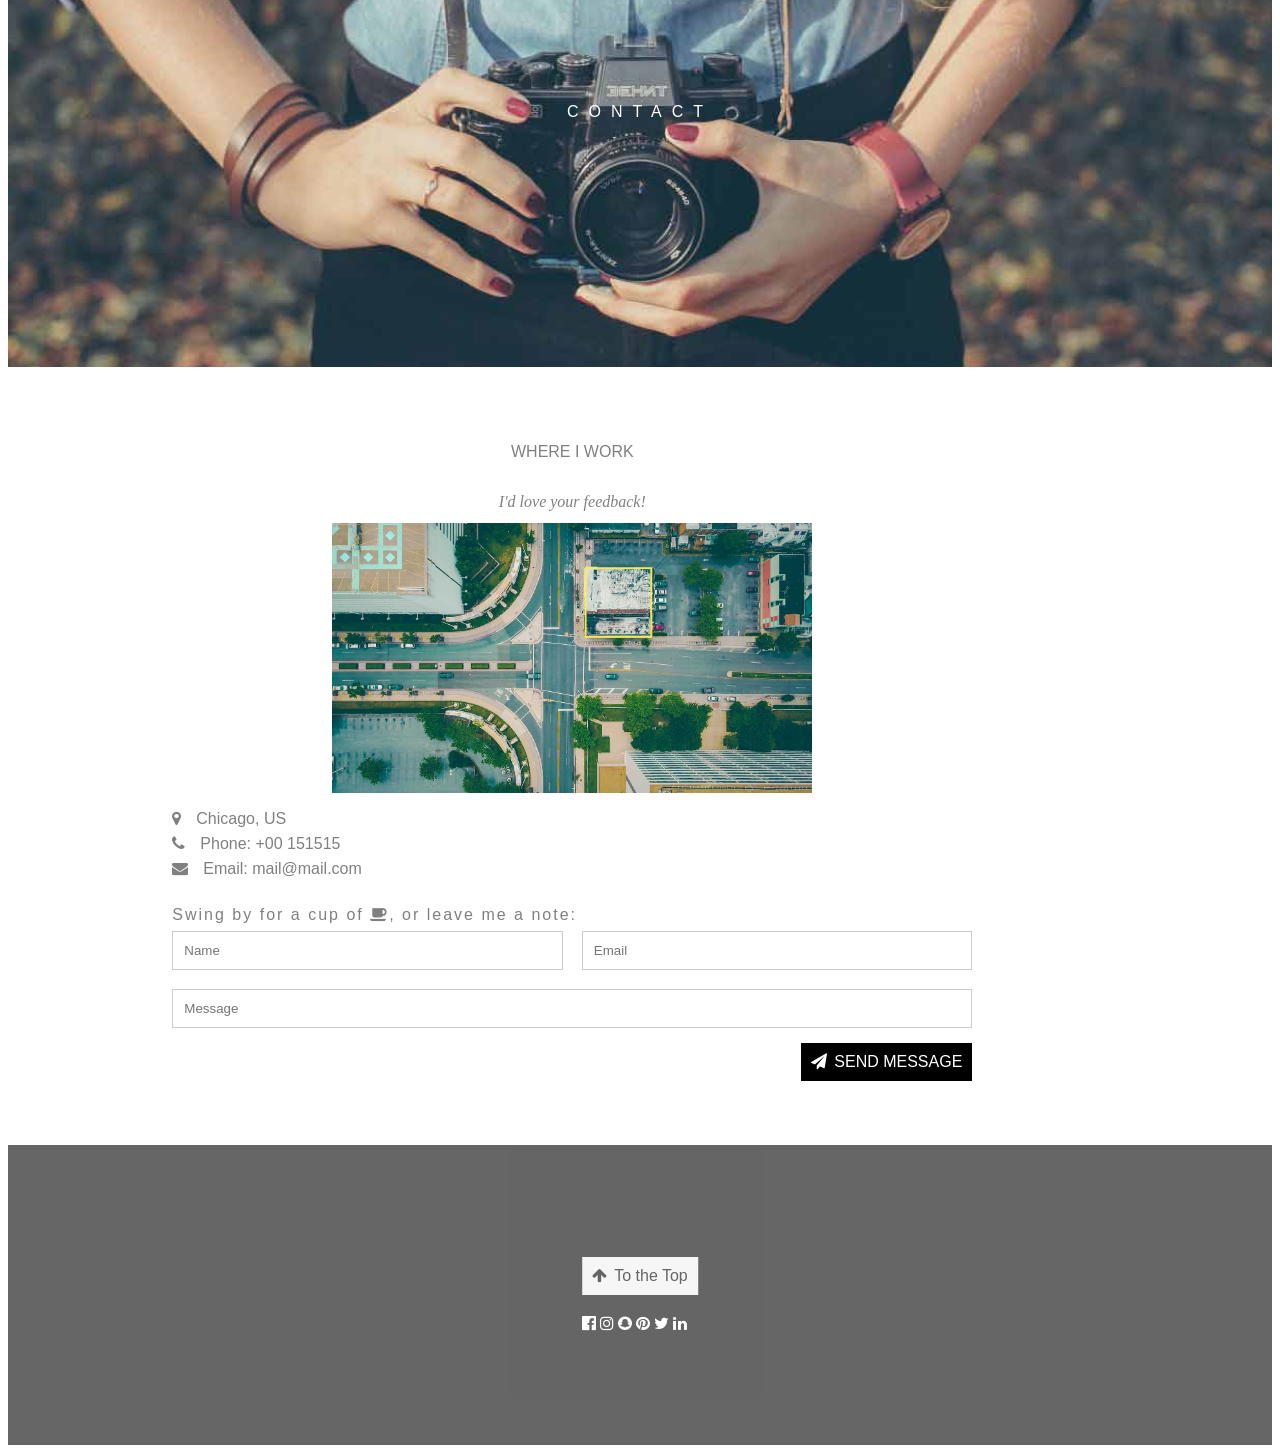
==== commit d6cb8e08: "Commit design reponsicve changes" ====
--- a/Sample.html
+++ b/Sample.html
@@ -4,7 +4,6 @@
 <head>
     <script src="Functionality.js"></script>
     <link rel="stylesheet" href="style.css">
-    <link rel="stylesheet" href="mediaquery.css">
     <!-- <link href="https://unpkg.com/tailwindcss@^1.0/dist/tailwind.min.css" rel="stylesheet"> -->
     <link rel="stylesheet" href="https://cdnjs.cloudflare.com/ajax/libs/font-awesome/4.7.0/css/font-awesome.min.css">
 </head>
@@ -45,7 +44,7 @@
             </div>
         </div>
         <div class="body-container">
-            <div class="body-text font" style="font-size: 19px;font-weight: 500;">ABOUT ME</div>
+            <div class="body-text font">ABOUT ME</div>
             <div class="body-text" style="font-style: italic;">I love photography</div>
             <div class="body-text" style="text-align: left;">We have created a fictional "personal" website/blog, and
                 our fictional character is a hobby photographer. Lorem ipsum dolor sit amet, consectetur adipiscing
@@ -58,7 +57,7 @@
         </div>
         <div class="flex user-container">
             <div class="user-photo-section">
-                <div class="name-section">My Name</div>
+                <div class="name-section">Jessica</div>
                 <div class="user-img"><img width="90%" src="Images/avatar_hat.jpg" alt="image"></div>
             </div>
             <div class="user-data-section">
@@ -104,7 +103,7 @@
             <div>PORTFOLIO</div>
         </div>
         <div class="body-container">
-            <div class="body-text font" style="font-size: 19px;font-weight: 500;">MY WORK</div>
+            <div class="body-text font">MY WORK</div>
             <div class="body-text" style="font-style: italic; margin: 0% 30px;">
                 Here are some of my latest lorem work ipsum tipsum.
                 Click on the images to make them bigger
@@ -127,12 +126,12 @@
 
         </div>
         <div class="contact-container backgroud-image-prop">
-            <div class="" style="font-size: xx-large;">
+            <div class="">
                 CONTACT
             </div>
         </div>
         <div class="contact-details body-container">
-            <div class="body-text font" style="font-size: 19px;font-weight: 500;">WHERE I WORK</div>
+            <div class="body-text font">WHERE I WORK</div>
             <div class="body-text" style="font-style: italic; margin: 0% 30%;">
                 <em>I'd love your feedback!</em>
             </div>
--- a/style.css
+++ b/style.css
@@ -1,3 +1,5 @@
+
+
 .container{
     
 }
@@ -34,18 +36,18 @@
     color: white;
     font-family: "Lato", sans-serif;
     letter-spacing: 10px;
-    font-size: x-large;
+    /* font-size: x-large; */
 }
 
 .navbar-container{
     color: darkslategrey;
-    font-size: larger;
+    /* font-size: larger; */
     display: flex;
     justify-content: space-between;
 }
 .font-class-1{
     font-variant: small-caps;
-    font-size: 15px;
+    /* font-size: 15px; */
 }
 .font{
     font-family: "Lato", sans-serif;
@@ -76,7 +78,7 @@
     color: white;
     font-family: "Lato", sans-serif;
     letter-spacing: 10px;
-    font-size: x-large;
+    /* font-size: x-large; */
     position: absolute;
     top: 50%;
     left: 50%;
@@ -105,9 +107,10 @@
 
 .body-container{
     text-align: center;
-    padding: 5px 10px 5px 10px;
+    /* padding: 5px 10px 5px 10px; */
     color: grey;
     margin: 5% 13%;
+    width: min(100%,800px);
 }
 .body-text{
     padding: 1%;
@@ -122,20 +125,21 @@
     color: grey;
     padding: 3% 13%;
     display: grid;
-    grid-template-columns: repeat(2, 1fr);
-    gap: 2%;
+    /* grid-template-columns: repeat(2, 1fr); */
+    /* gap: 2%; */
+    width: min(100%, 850px);
 }
 .user-data-section{
     text-align: left;
     line-height: 27px;
 }
 .name-section{
-    margin-bottom: 11%;
+    margin-bottom: 2%;
     animation-name: example;
     animation-duration: 2s;
-    font-weight: 600;
+    /* font-weight: 600; */
     font-family: sans-serif;
-    font-size: medium;
+    /* font-size: medium; */
 }
 @keyframes example {
     from {margin-bottom: 0%;}
@@ -178,7 +182,7 @@
 .skill{
     letter-spacing: 10px;
     text-align: left;
-    font-size: medium;
+    /* font-size: medium; */
     padding: 13px 1px;
 }
 .loader-border{
@@ -202,14 +206,14 @@
     padding: 3%;
     text-align: center;
     color: white;
-    font-size: 16px;
+    /* font-size: 16px; */
     font-family: sans-serif;
     margin-top: 4%;
     gap: 6rem;
 }
 
 .font-14{
-    font-size: 24px;
+    /* font-size: 24px; */
 }
 .line-het-31{
     line-height: 31px;
@@ -223,7 +227,7 @@
     letter-spacing: 10px;
     font-family: sans-serif;
     color: white;
-    font-size: 32px;
+    /* font-size: 32px; */
     /* position: relative; */
     display: flex;
     justify-content: center;
@@ -232,8 +236,9 @@
 }
 .image-stack{
     display: grid;
-    grid-template-columns: repeat(4,1fr);
+    /* grid-template-columns: repeat(4,1fr); */
     gap: 10px;
+    width: min(100%, 918px);
 }
 
 .image-list:hover{
@@ -251,12 +256,13 @@
     width: 97px;
 }
 .load{
-    font-size: 15px;
+    /* font-size: 15px; */
 }
 
 .contact-details .details{
-    display: grid;
-    grid-template-columns: repeat(2,1fr);
+    /* display: grid;
+    grid-template-columns: repeat(2,1fr); */
+    width: min(100%, 819px);
 }
 
 .contact-details .icon{
@@ -286,7 +292,7 @@
     width: fit-content;
     margin-top: 15px;
     margin-left: auto;
-    font-size: 15px;
+    /* font-size: 15px; */
 }
 
 .footer-container{
@@ -315,8 +321,8 @@
 }
 
 .contact-icons{
-    display: grid;
-    grid-template-columns: 1fr 13fr;
+    display: flex;
+    /* grid-template-columns: 1fr 13fr; */
     text-align: left;
 }
 
@@ -325,7 +331,7 @@
 }
 
 .footer-icons{
-    font-size: 23px;
+    /* font-size: 23px; */
 }
 
 #left-nav{
@@ -335,11 +341,14 @@
 .tea-cup{
     text-align: left;
     margin-top: 28px;
-    font-size: 13px;
+    /* font-size: 13px; */
     letter-spacing: 2px;
 }
 
-@media(max-width:970px) {
+@media (max-width: 700px) {
+    body{
+        background-color: blueviolet;
+    }
     #left-nav {
         background-color: white;
         position: absolute;
@@ -363,7 +372,7 @@
         display: block;
     }
     .user-container{
-        grid-template-columns: repeat(1, 1fr);
+        /* grid-template-columns: repeat(1, 1fr); */
     }
     
     .body-container{
@@ -385,7 +394,7 @@
         width: 100%;
     }
     .contact-icons{
-        font-size: 12px;
+        /* font-size: 12px; */
     }
     .image-stack{
         grid-template-columns: repeat(2,1fr);
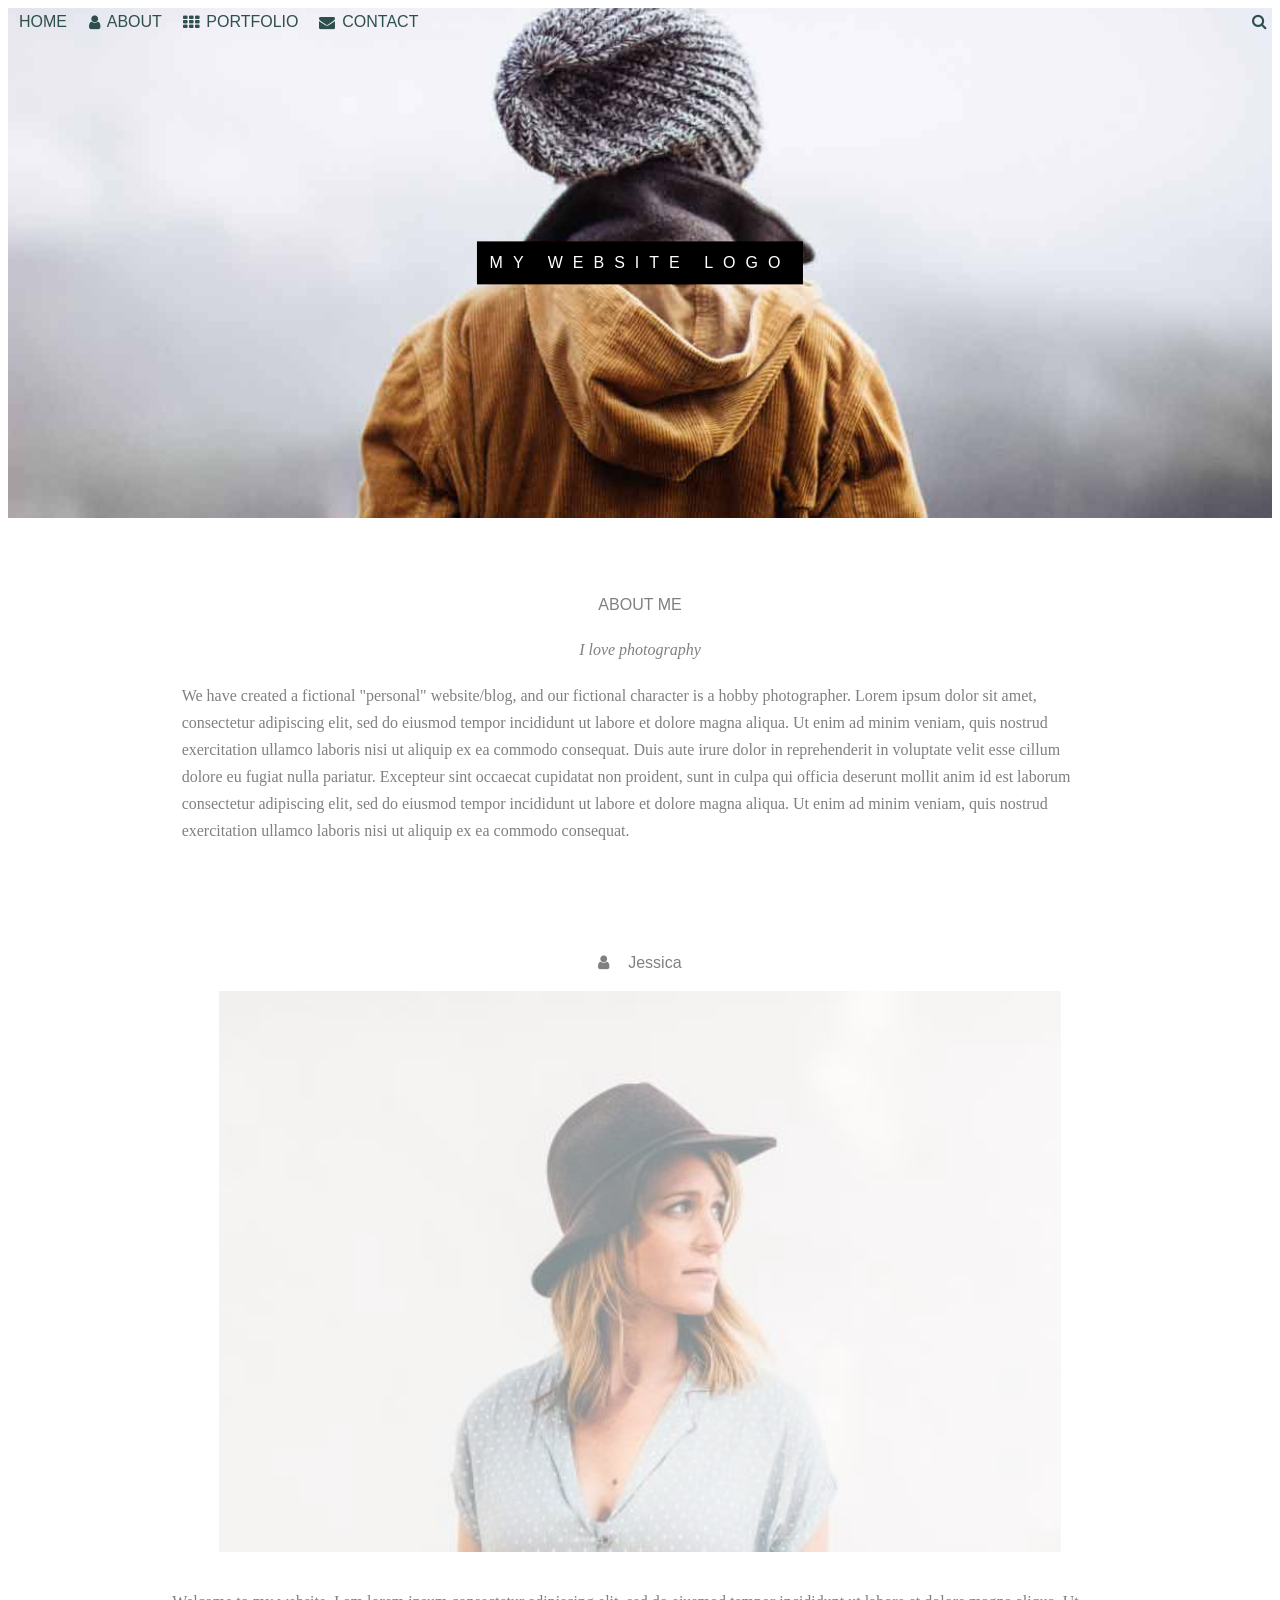
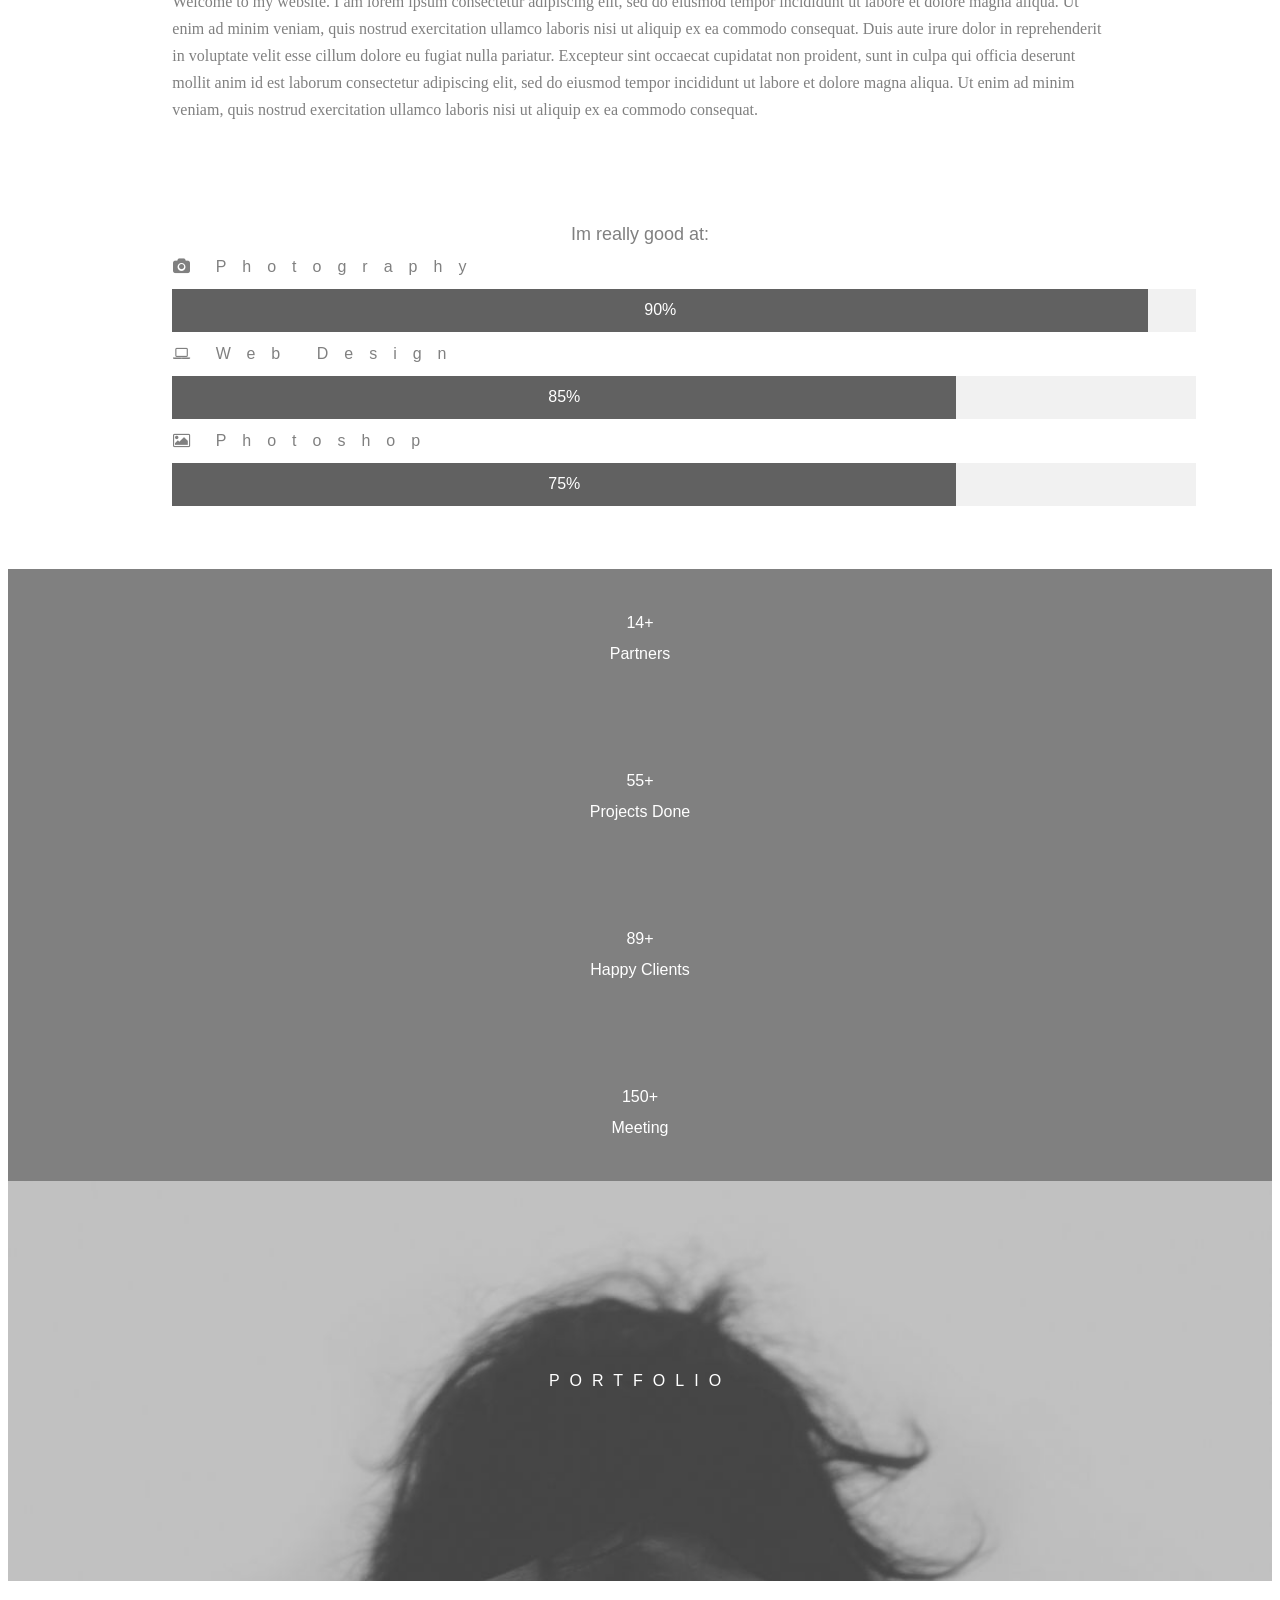
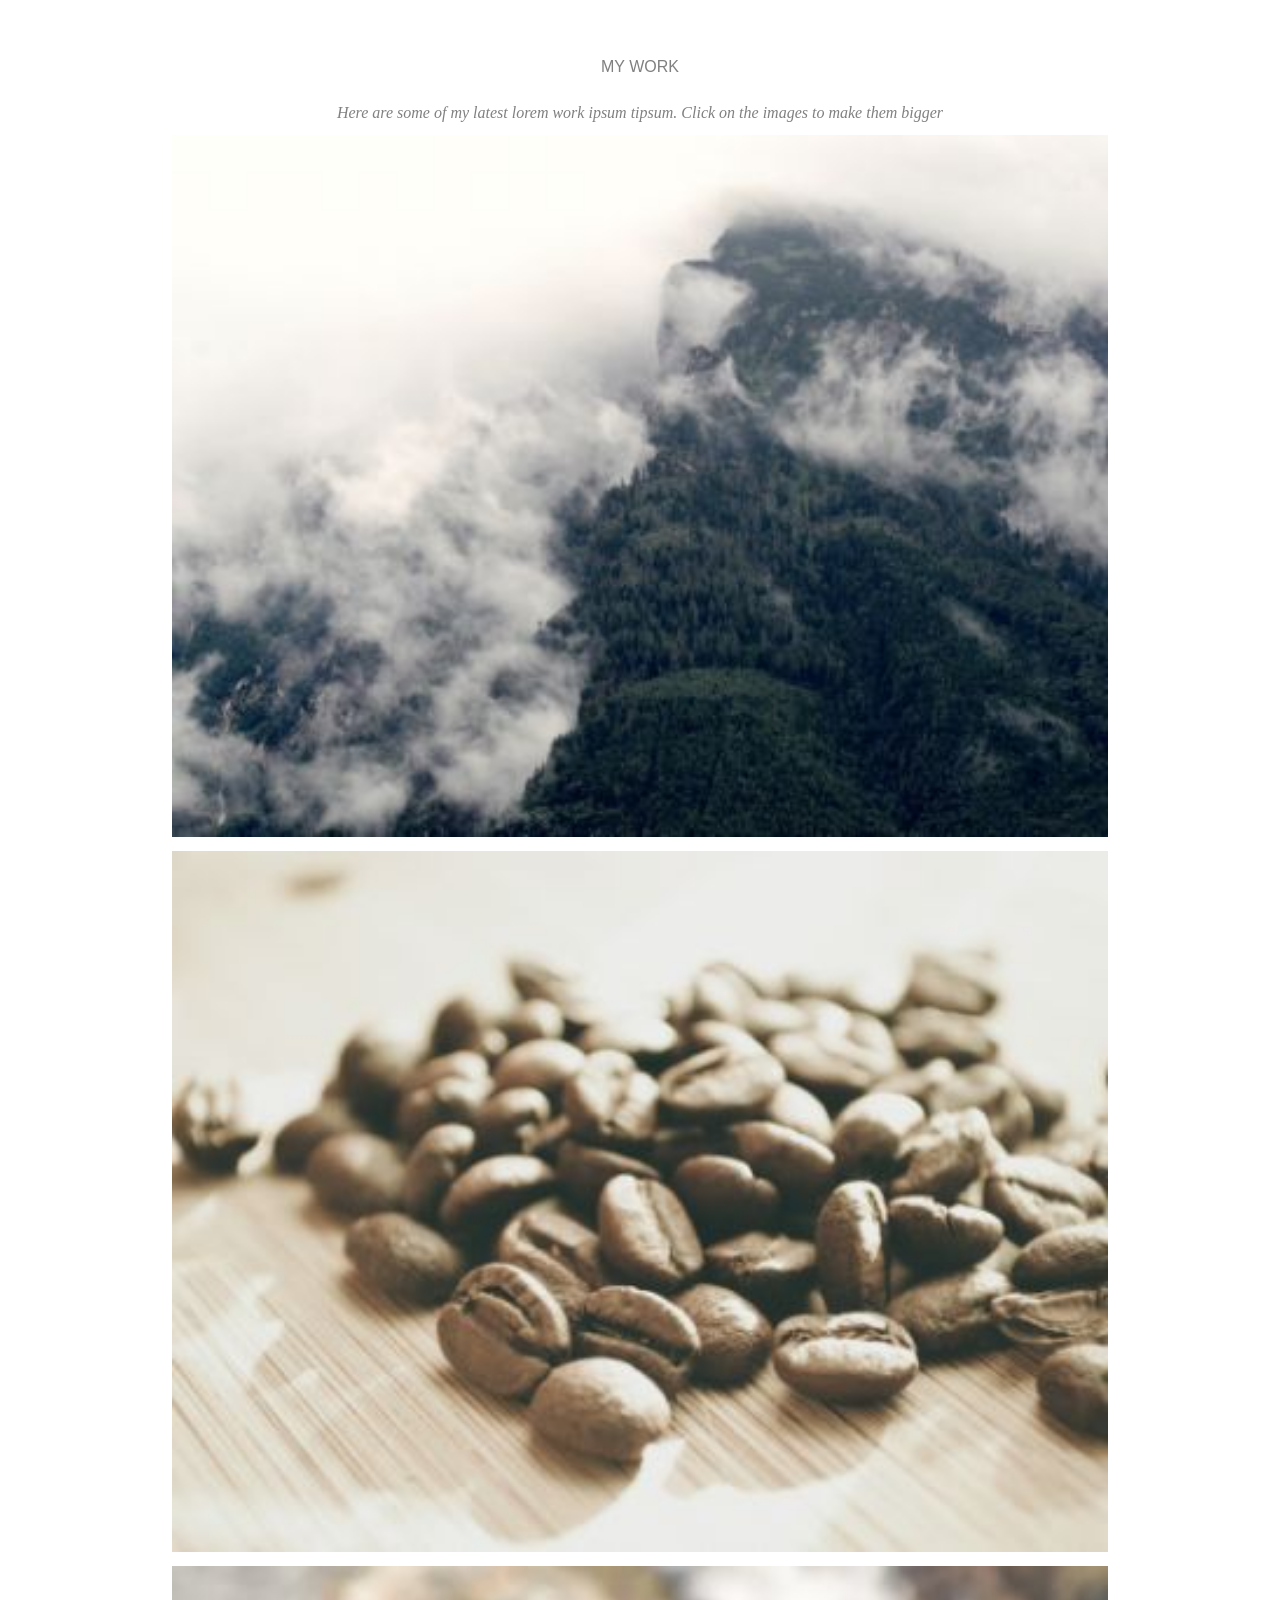
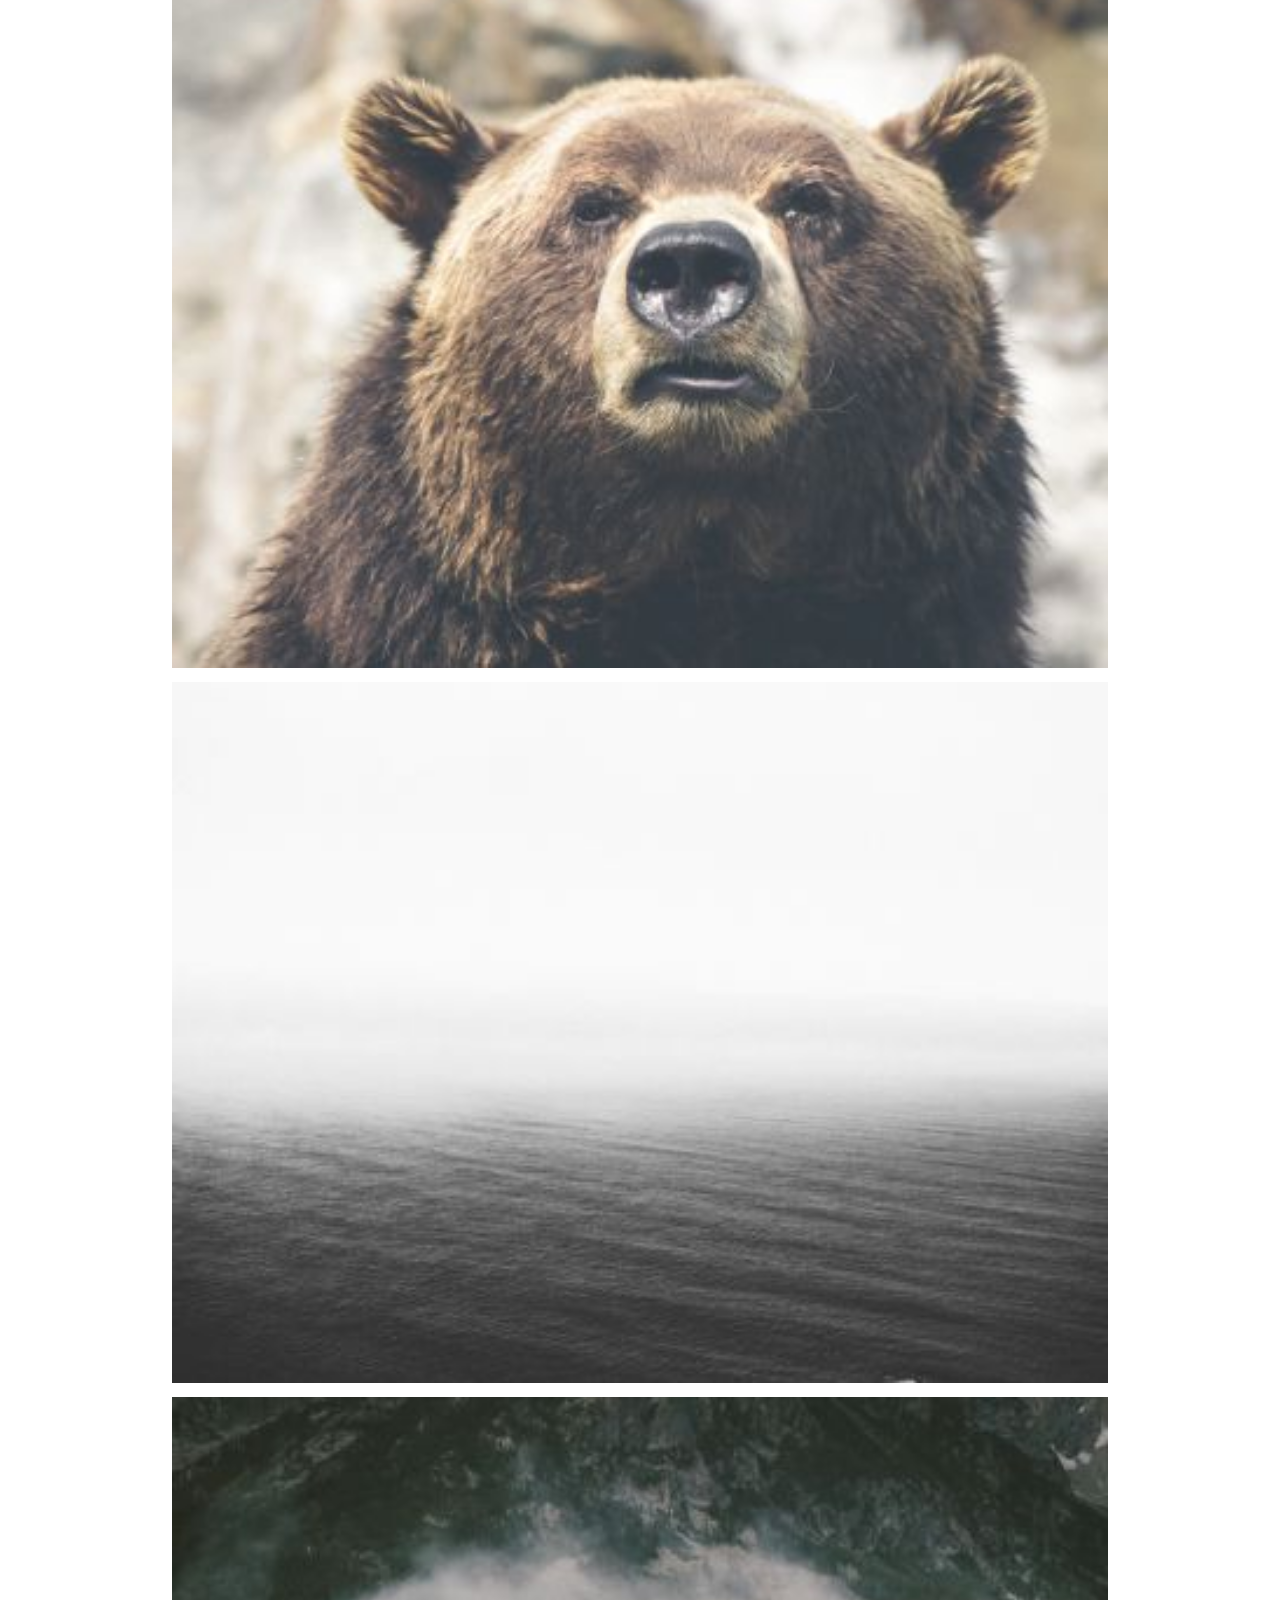
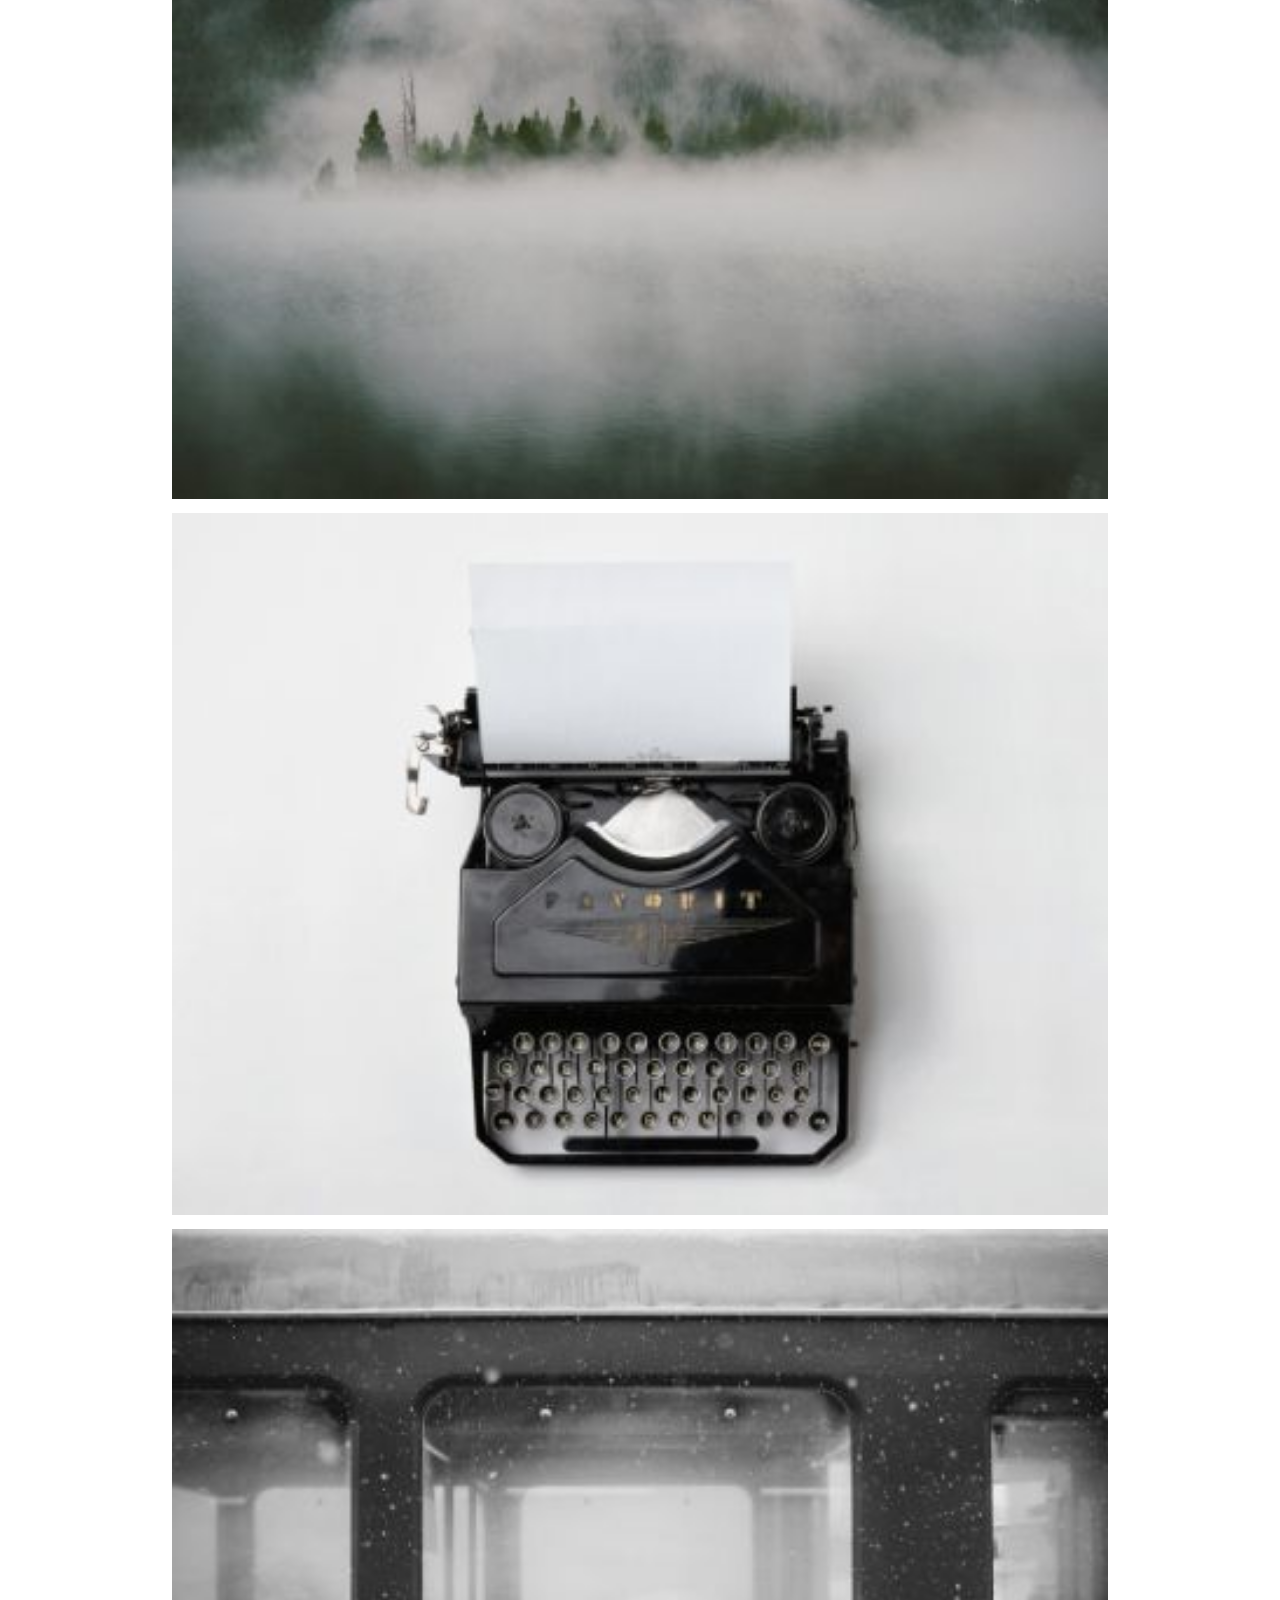
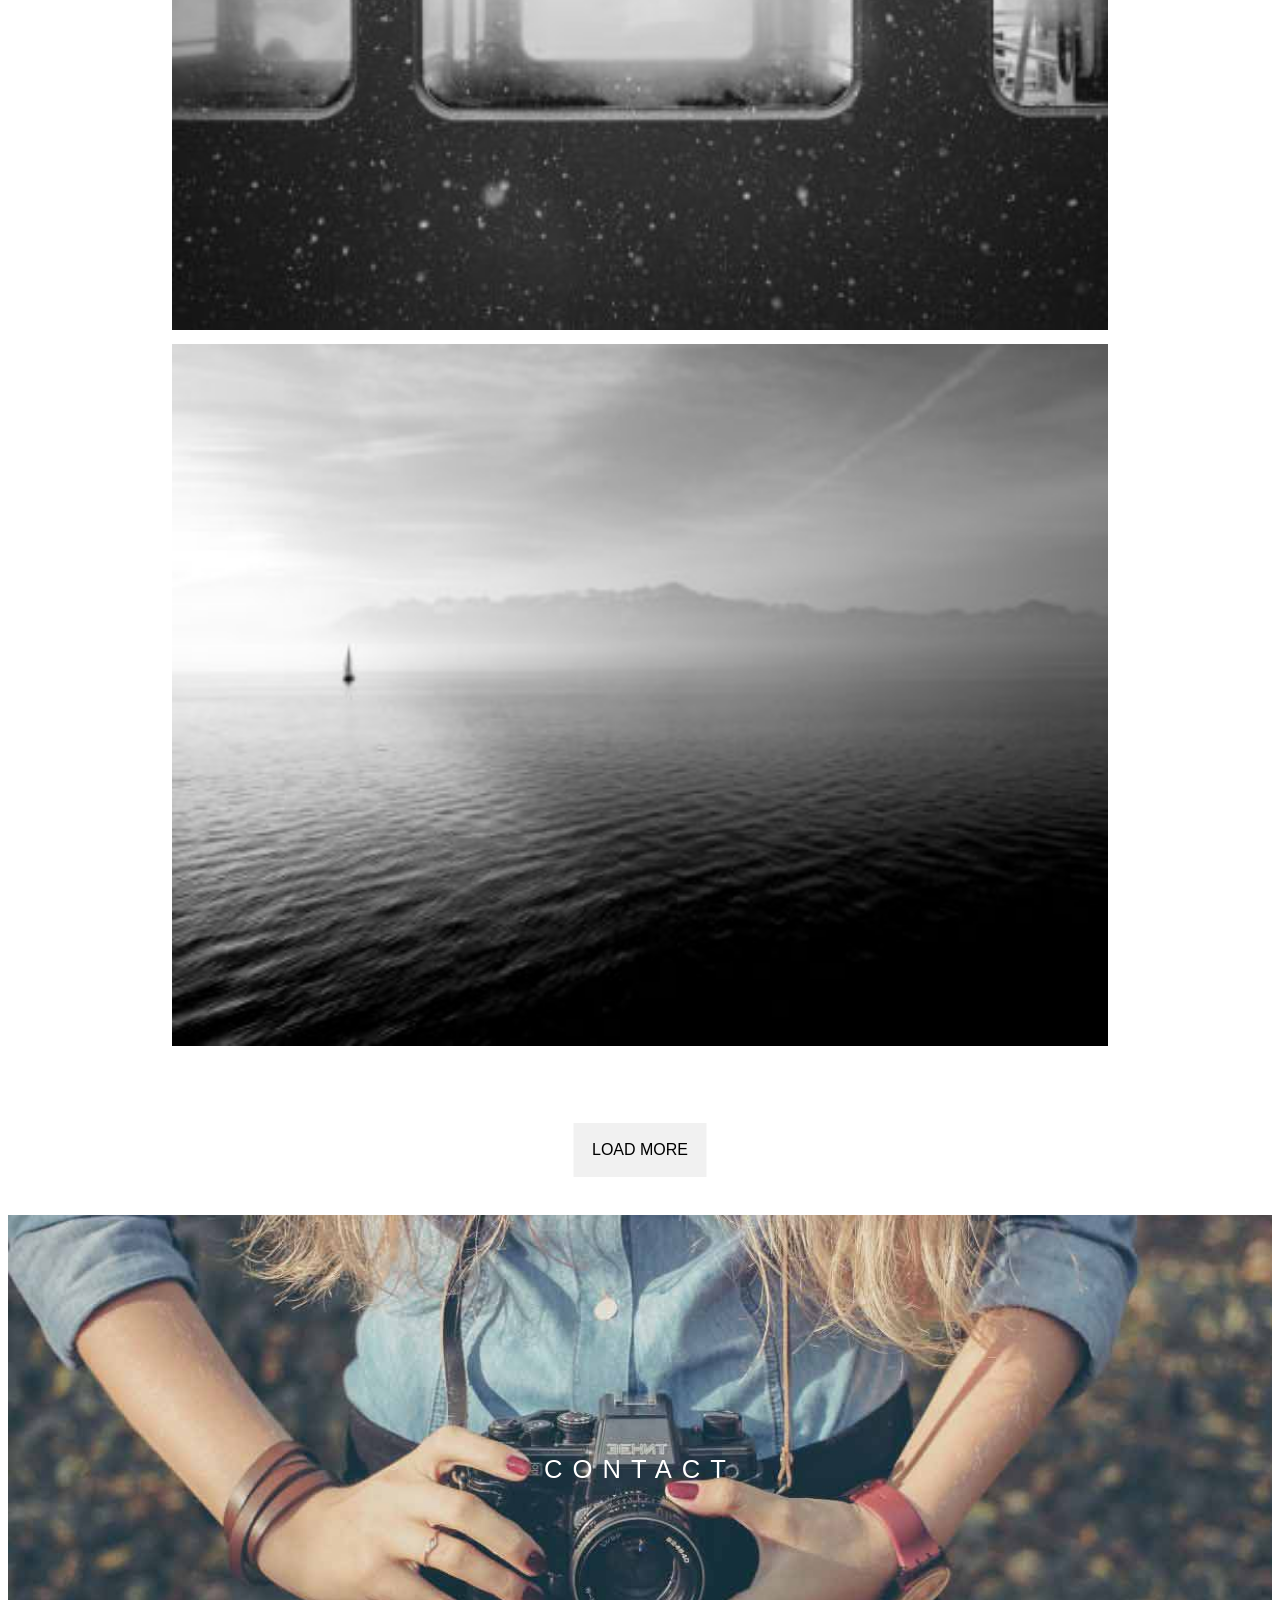
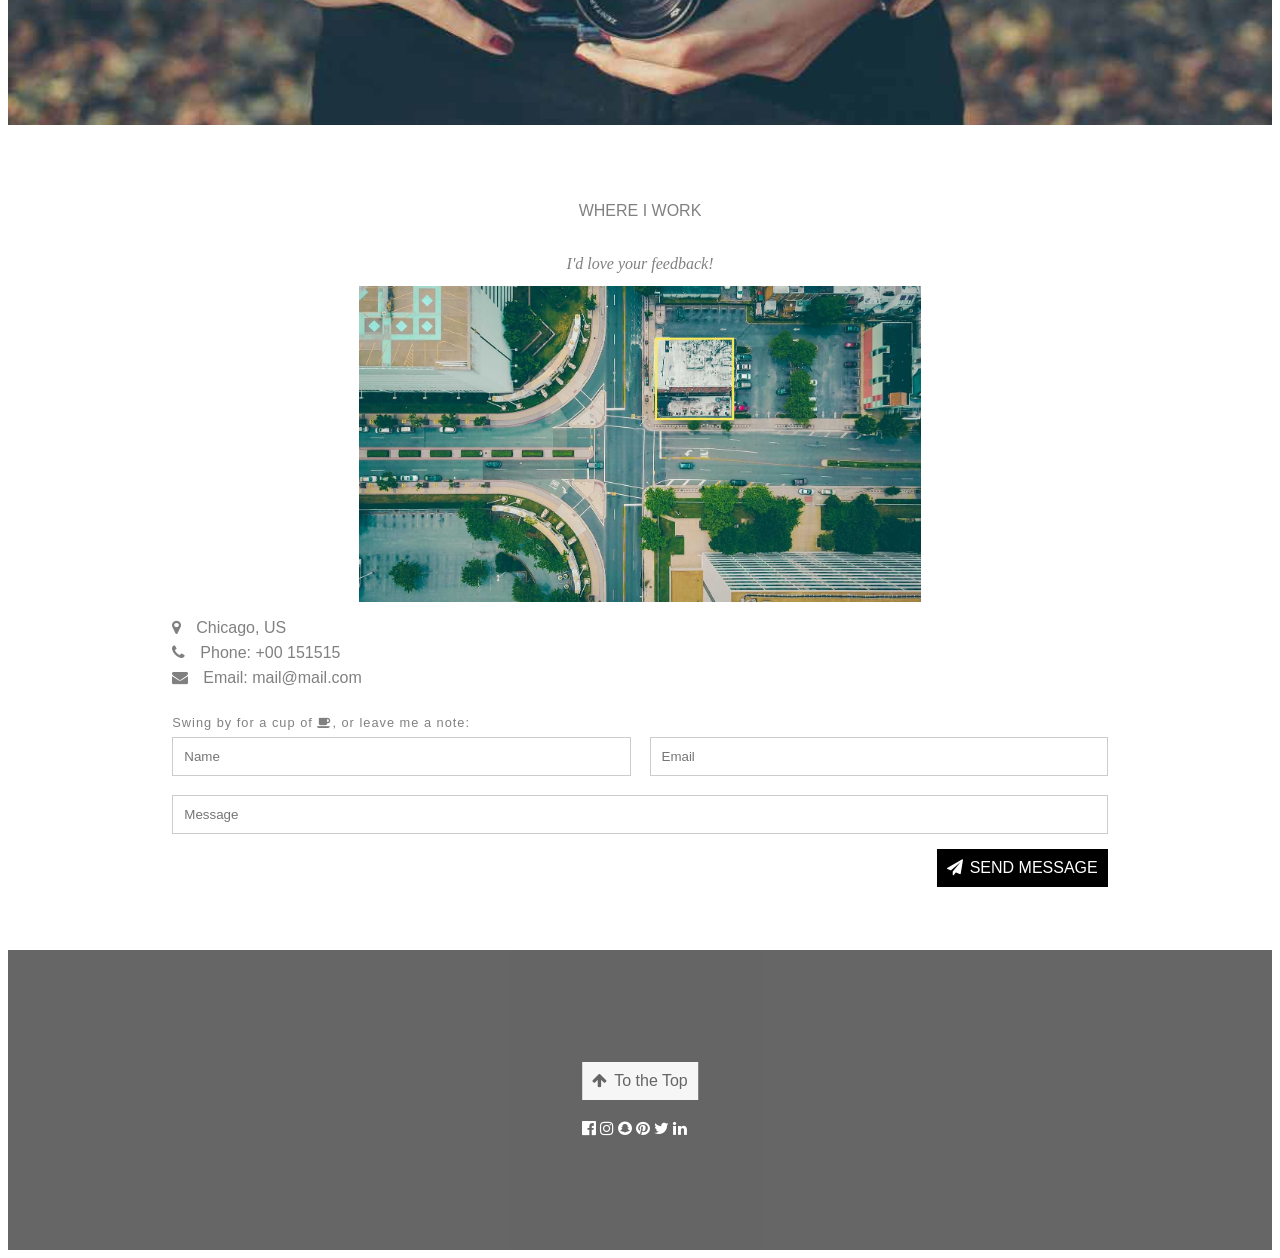
==== commit cd0fc207: "width changes" ====
--- a/Sample.html
+++ b/Sample.html
@@ -74,15 +74,15 @@
             <div class="font" style="font-size: 18px;">Im really good at:</div>
             <div class="photography skill font">Photography</div>
             <div class="loader-border">
-                <div class="loader-bar flex items-center" style="width: 90%;">90%</div>
+                <div class="loader-bar flex items-center" style="width: 75vw;">90%</div>
             </div>
             <div class="webdesign skill font">Web Design</div>
             <div class="loader-border">
-                <div class="loader-bar flex items-center" style="width: 85%;">85%</div>
+                <div class="loader-bar flex items-center" style="width: 60vw">85%</div>
             </div>
             <div class="photoshop skill font">Photoshop</div>
             <div class="loader-border">
-                <div class="loader-bar flex items-center" style="width: 75%;">75%</div>
+                <div class="loader-bar flex items-center" style="width: 60vw">75%</div>
             </div>
         </div>
         <div class="count-container font">
--- a/style.css
+++ b/style.css
@@ -36,7 +36,7 @@
     color: white;
     font-family: "Lato", sans-serif;
     letter-spacing: 10px;
-    /* font-size: x-large; */
+    font-size: 2vw;
 }
 
 .navbar-container{
@@ -110,7 +110,8 @@
     /* padding: 5px 10px 5px 10px; */
     color: grey;
     margin: 5% 13%;
-    width: min(100%,800px);
+    width: min(100%,0);
+    /* 800px */
 }
 .body-text{
     padding: 1%;
@@ -127,11 +128,13 @@
     display: grid;
     /* grid-template-columns: repeat(2, 1fr); */
     /* gap: 2%; */
-    width: min(100%, 850px);
+    width: min(100%, 0);
+    /* 850px */
 }
 .user-data-section{
     text-align: left;
     line-height: 27px;
+    margin-top: 2em;
 }
 .name-section{
     margin-bottom: 2%;
@@ -180,18 +183,18 @@
     padding-right: 1%;
 }
 .skill{
-    letter-spacing: 10px;
+    letter-spacing: 1em;
     text-align: left;
     /* font-size: medium; */
     padding: 13px 1px;
 }
 .loader-border{
     /* height: 2.5rem; */
-    width: 100%;
+    width: 80vw;
     background: #f1f1f1 !important;
 }
 .loader-bar{
-    /* height: 100%; */
+    height: 3vh;
     padding: 8px;
     background-color:#616161!important;
     color: white;
@@ -201,7 +204,7 @@
 
 .count-container{
     display: grid;
-    grid-template-columns: repeat(4, 1fr);
+    /* grid-template-columns: repeat(4, 1fr); */
     background-color: gray;
     padding: 3%;
     text-align: center;
@@ -210,6 +213,8 @@
     font-family: sans-serif;
     margin-top: 4%;
     gap: 6rem;
+    width: min(100%, 0);
+    /* 918px */
 }
 
 .font-14{
@@ -238,7 +243,8 @@
     display: grid;
     /* grid-template-columns: repeat(4,1fr); */
     gap: 10px;
-    width: min(100%, 918px);
+    width: min(100%, 0);
+    /* 918 */
 }
 
 .image-list:hover{
@@ -262,7 +268,8 @@
 .contact-details .details{
     /* display: grid;
     grid-template-columns: repeat(2,1fr); */
-    width: min(100%, 819px);
+    width: min(100%, 0);
+    /* 819 */
 }
 
 .contact-details .icon{
@@ -341,8 +348,8 @@
 .tea-cup{
     text-align: left;
     margin-top: 28px;
-    /* font-size: 13px; */
-    letter-spacing: 2px;
+    font-size: 1vw;
+    letter-spacing: 1px;
 }
 
 @media (max-width: 700px) {
@@ -385,10 +392,10 @@
         padding: 15px;
     }
     .count-container{
-        grid-template-columns: repeat(1,1fr);
+        /* grid-template-columns: repeat(1,1fr); */
     }
     .contact-details .details{
-        grid-template-columns: repeat(1,1fr);
+        /* grid-template-columns: repeat(1,1fr); */
     }
     .map-image{
         width: 100%;
@@ -397,7 +404,7 @@
         /* font-size: 12px; */
     }
     .image-stack{
-        grid-template-columns: repeat(2,1fr);
+        /* grid-template-columns: repeat(2,1fr); */
     }
    .input-container{
      grid-template-areas: "name-input name-input "
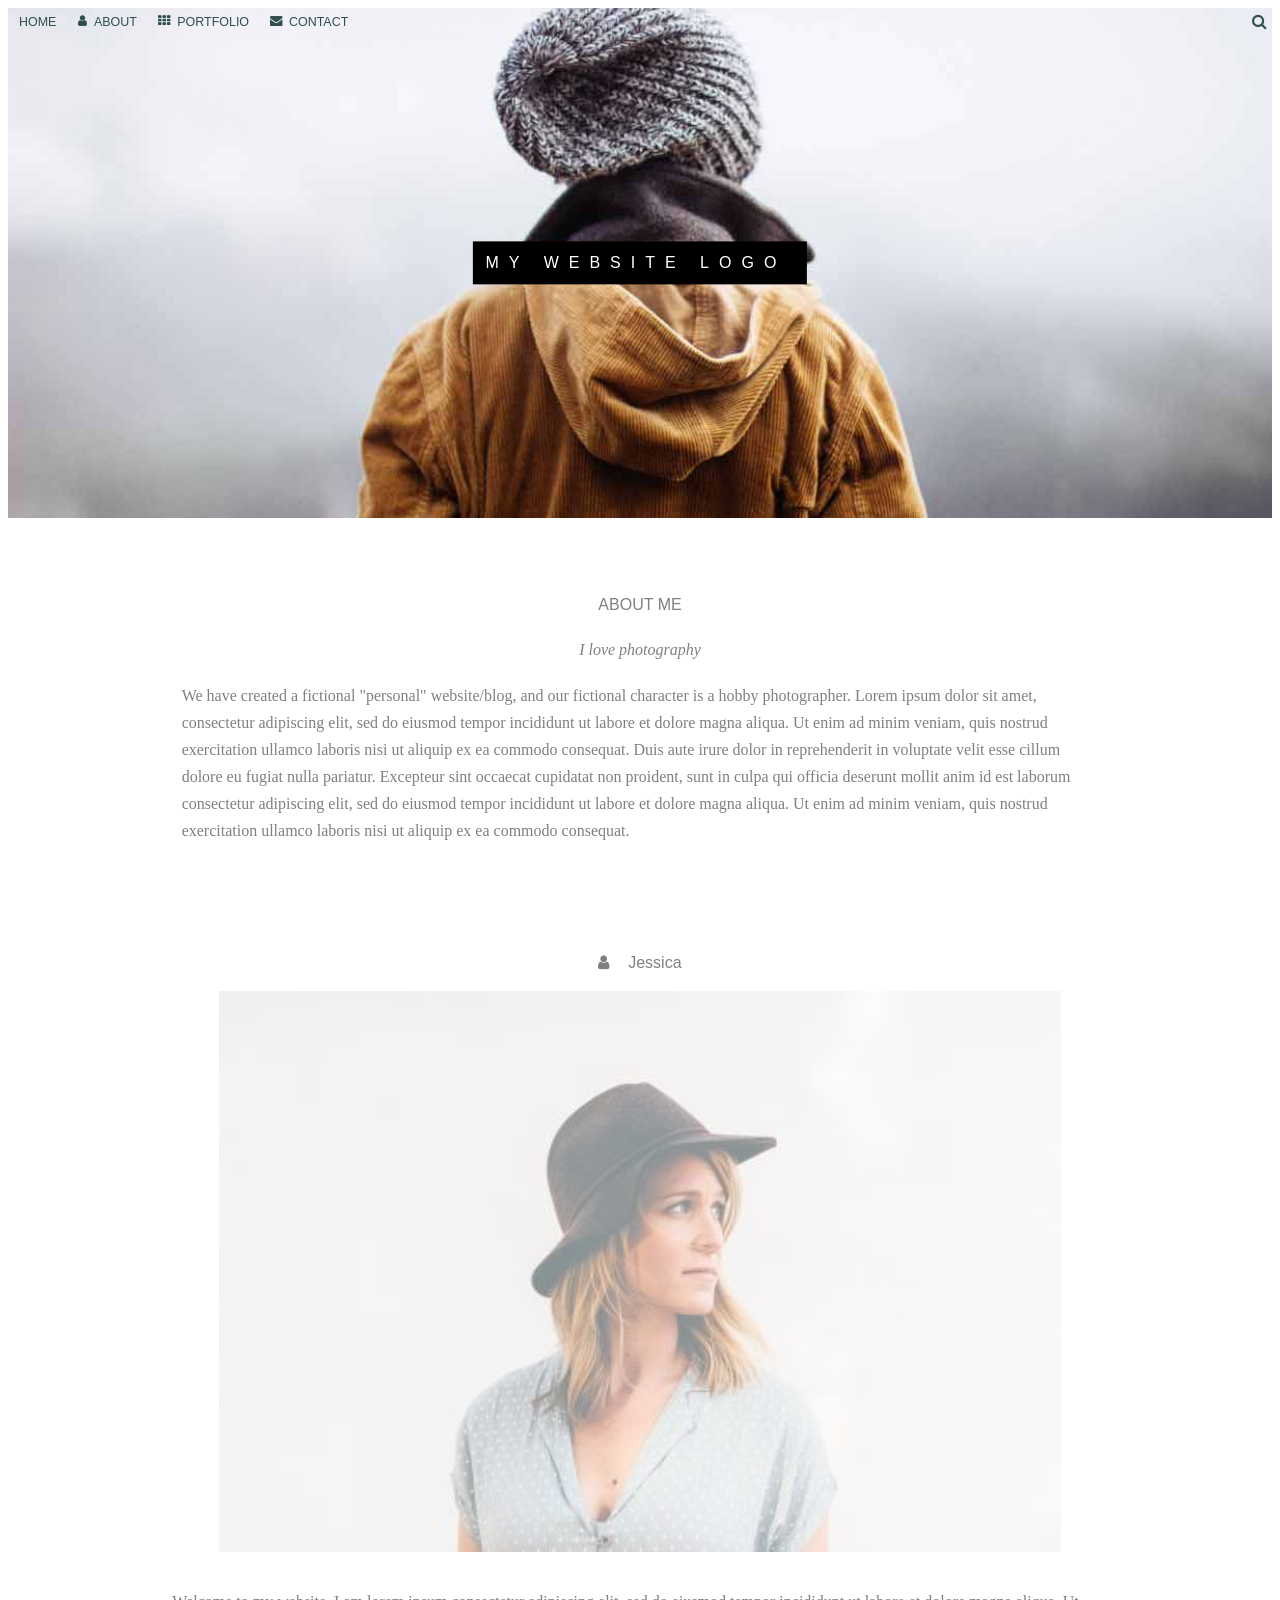
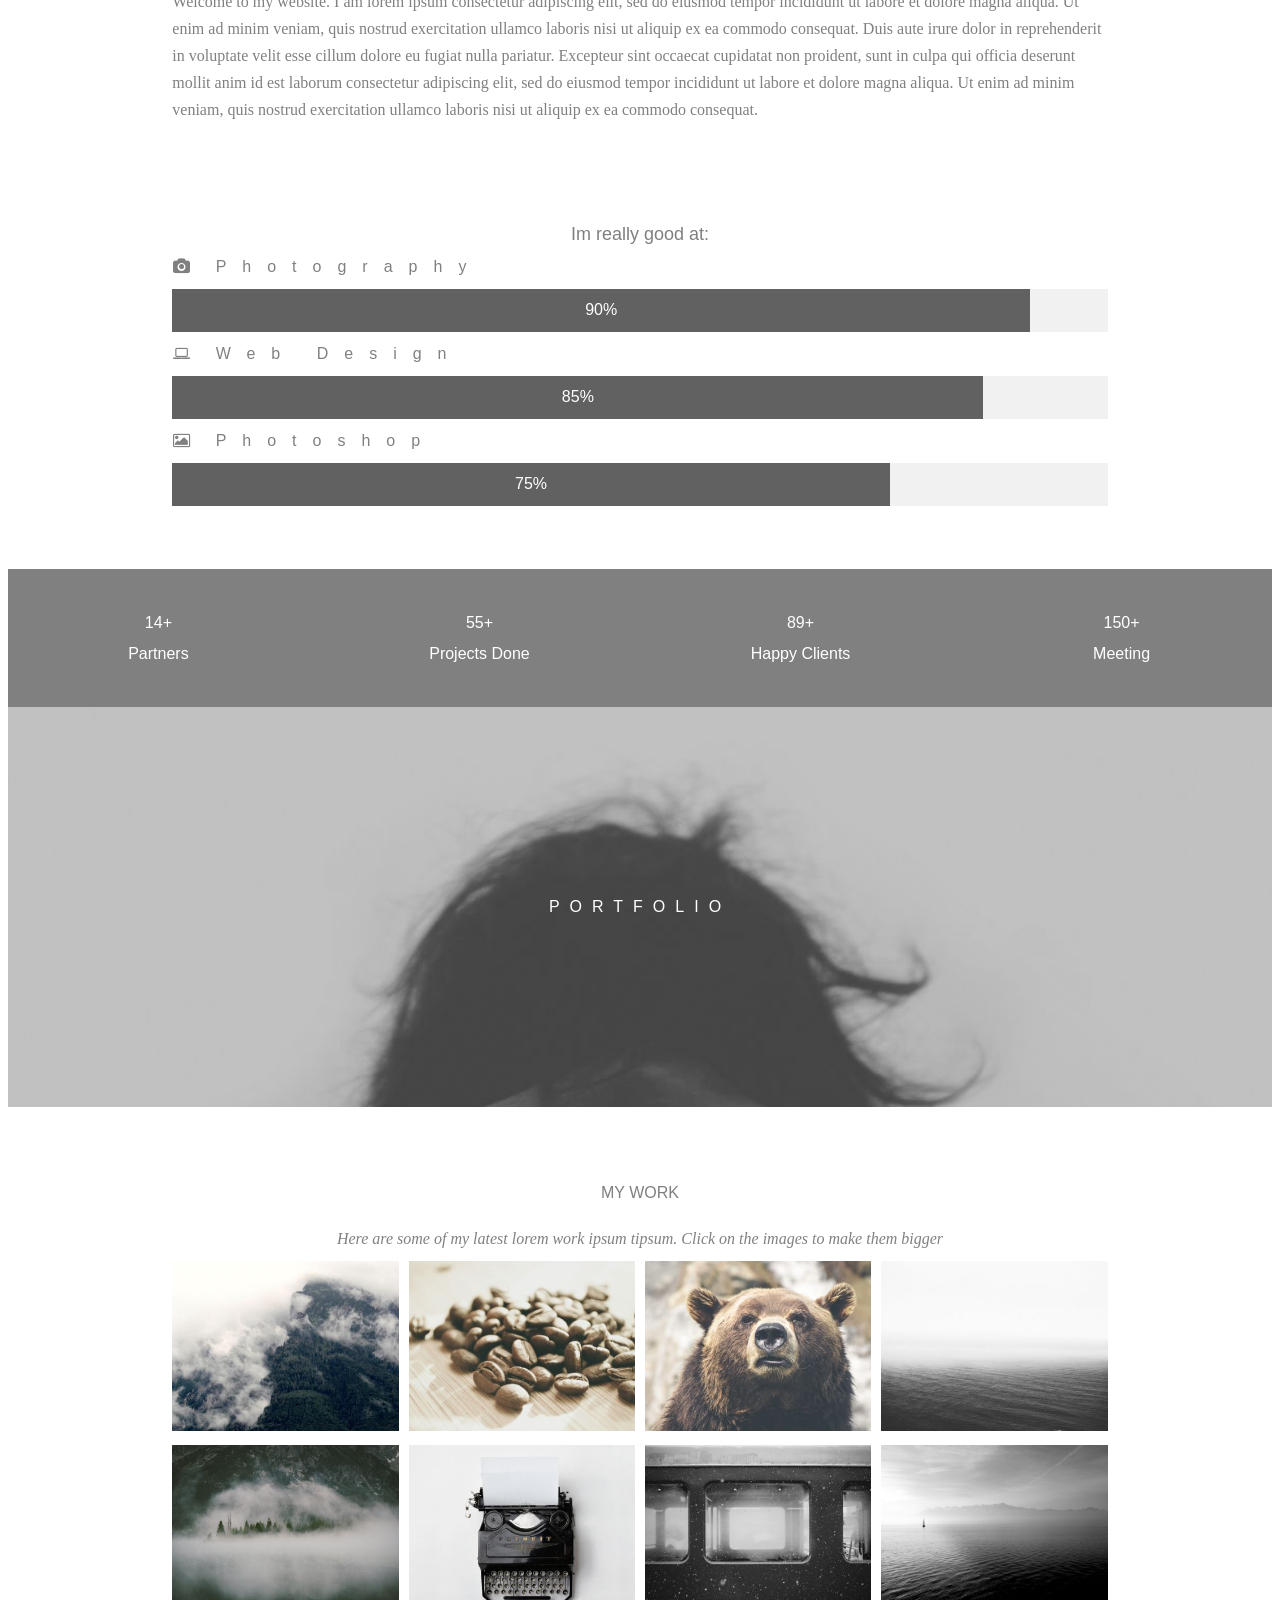
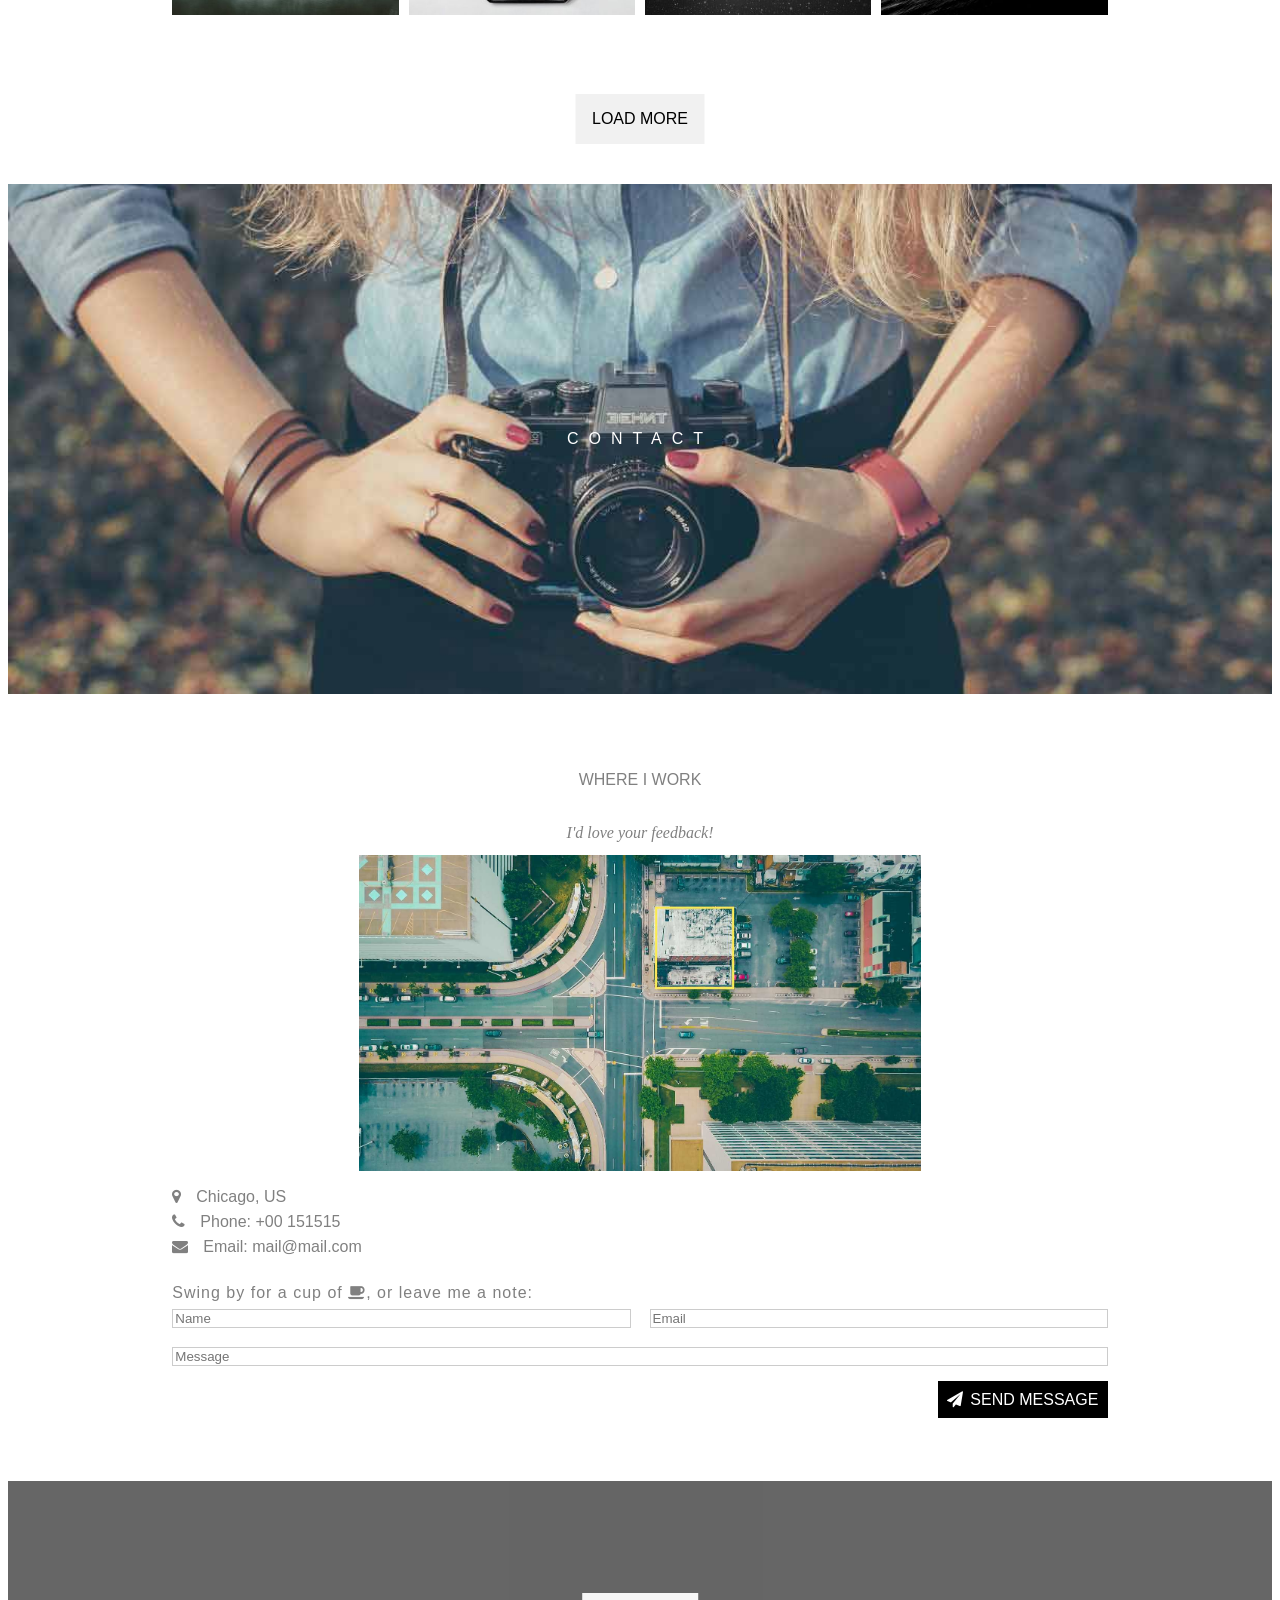
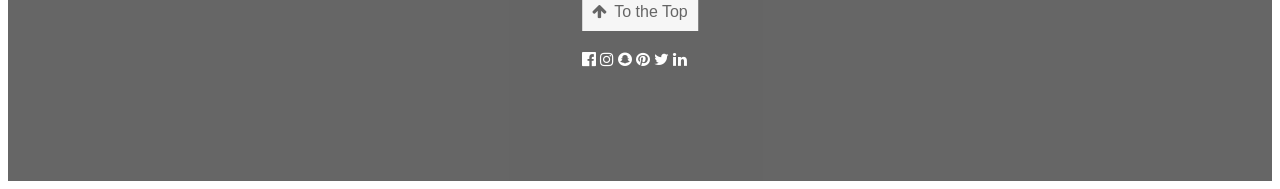
==== commit 8ecb3e54: "Commit Design Fixes" ====
--- a/Sample.html
+++ b/Sample.html
@@ -4,6 +4,7 @@
 <head>
     <script src="Functionality.js"></script>
     <link rel="stylesheet" href="style.css">
+    <meta name="viewport" content="width=device-width, initial-scale=1">
     <!-- <link href="https://unpkg.com/tailwindcss@^1.0/dist/tailwind.min.css" rel="stylesheet"> -->
     <link rel="stylesheet" href="https://cdnjs.cloudflare.com/ajax/libs/font-awesome/4.7.0/css/font-awesome.min.css">
 </head>
@@ -74,15 +75,15 @@
             <div class="font" style="font-size: 18px;">Im really good at:</div>
             <div class="photography skill font">Photography</div>
             <div class="loader-border">
-                <div class="loader-bar flex items-center" style="width: 75vw;">90%</div>
+                <div class="loader-bar flex items-center" style="width: 90%;">90%</div>
             </div>
             <div class="webdesign skill font">Web Design</div>
             <div class="loader-border">
-                <div class="loader-bar flex items-center" style="width: 60vw">85%</div>
+                <div class="loader-bar flex items-center" style="width: 85%">85%</div>
             </div>
             <div class="photoshop skill font">Photoshop</div>
             <div class="loader-border">
-                <div class="loader-bar flex items-center" style="width: 60vw">75%</div>
+                <div class="loader-bar flex items-center" style="width: 75%">75%</div>
             </div>
         </div>
         <div class="count-container font">
--- a/style.css
+++ b/style.css
@@ -1,361 +1,15 @@
 
-
-.container{
-    
-}
-
-.header-container{
-    background-image: url('Images/parallax1.jpg');
-}
-.backgroud-image-prop{
-    height: 510px;
-    background-repeat: no-repeat;
-    background-position: center;
-    background-size: cover;
-    /* opacity: 0.8; */
-    margin-bottom: 20px;
-    animation-name: header-background;
-    animation-duration: 2s;
-}
-
-.positon-rel{
-    position: relative;
-}
-
-@keyframes header-background {
-    from {height: 100px;opacity: 0.2;}
-    to {height: 510px;opacity: 0.8;}
-}
-
-.contact-container{
-    background-image: url('Images/contact.jpg');
-    margin-top: 65px;
-    display: flex;
-    justify-content: center;
-    align-items: center;
-    color: white;
-    font-family: "Lato", sans-serif;
-    letter-spacing: 10px;
-    font-size: 2vw;
-}
-
-.navbar-container{
-    color: darkslategrey;
-    /* font-size: larger; */
-    display: flex;
-    justify-content: space-between;
-}
-.font-class-1{
-    font-variant: small-caps;
-    /* font-size: 15px; */
-}
-.font{
-    font-family: "Lato", sans-serif;
-}
-
-.nav-text{
-    cursor: pointer;
-    padding: 11px;
-}
-
-.font-class-1:hover{
-    background-color: darkgrey;
-    color: black;
-}
-
-.flex{
-    display: flex;
-}
-.items-center{
-    align-items: center;
-}
-.text-class{
-    margin-left: 6px;
-    padding: 1%;
-}
-.center-logo{
-    padding: 1%;
-    color: white;
-    font-family: "Lato", sans-serif;
-    letter-spacing: 10px;
-    /* font-size: x-large; */
-    position: absolute;
-    top: 50%;
-    left: 50%;
-    transform: translate(-50%, -50%);
-}
-
-.background-clr-center{
-    background-color: black;
-}
-
-.center-position{
-    position: absolute;
-    top: 50%;
-    transform: translate(-50%, -50%);
-    left: 50%;
-}
 
 
 .menu-icon{
     display: none;
 }
 
-.navbar-container:first-child{
-    display: flex;
-}
-
-.body-container{
-    text-align: center;
-    /* padding: 5px 10px 5px 10px; */
-    color: grey;
-    margin: 5% 13%;
-    width: min(100%,0);
-    /* 800px */
-}
-.body-text{
-    padding: 1%;
-    line-height: 27px;
-}
-
-.home-text{
-    display: none;
-}
-.user-container{
-    text-align: center;
-    color: grey;
-    padding: 3% 13%;
-    display: grid;
-    /* grid-template-columns: repeat(2, 1fr); */
-    /* gap: 2%; */
-    width: min(100%, 0);
-    /* 850px */
-}
-.user-data-section{
-    text-align: left;
-    line-height: 27px;
-    margin-top: 2em;
-}
-.name-section{
-    margin-bottom: 2%;
-    animation-name: example;
-    animation-duration: 2s;
-    /* font-weight: 600; */
-    font-family: sans-serif;
-    /* font-size: medium; */
-}
-@keyframes example {
-    from {margin-bottom: 0%;}
-    to {margin-bottom: 11%;}
-  }
-.user-img{
-    opacity: 0.5;
-}
-.user-img:hover{
-    opacity: 1;
-    cursor: pointer;
-}
-
-.name-section::before{
-    content: "\f007";
-    font-family: FontAwesome;
-    padding-right: 2% ;
-}
-.skills-container{
-    /* line-height: 4rem; */
-}
-
-.photography::before{
-    content: "\f030";
-    font-family: FontAwesome;
-    padding-right: 1% ;
-}
-
-.webdesign::before{
-    content: "\f109";
-    font-family: FontAwesome;
-    padding-right: 1% ;
-}
-
-.photoshop::before{
-    content: "\f03e";
-    font-family: FontAwesome;
-    padding-right: 1%;
-}
-.skill{
-    letter-spacing: 1em;
-    text-align: left;
-    /* font-size: medium; */
-    padding: 13px 1px;
-}
-.loader-border{
-    /* height: 2.5rem; */
-    width: 80vw;
-    background: #f1f1f1 !important;
-}
-.loader-bar{
-    height: 3vh;
-    padding: 8px;
-    background-color:#616161!important;
-    color: white;
-    justify-content: center;
-    font-family: sans-serif;
-}
-
-.count-container{
-    display: grid;
-    /* grid-template-columns: repeat(4, 1fr); */
-    background-color: gray;
-    padding: 3%;
-    text-align: center;
-    color: white;
-    /* font-size: 16px; */
-    font-family: sans-serif;
-    margin-top: 4%;
-    gap: 6rem;
-    width: min(100%, 0);
-    /* 918px */
-}
-
-.font-14{
-    /* font-size: 24px; */
-}
-.line-het-31{
-    line-height: 31px;
-}
-
-.portfolio-container{
-    background-image: url('Images/parallax2.jpg');
-    height: 400px;
-    background-size: cover;
-    background-position: center;
-    letter-spacing: 10px;
-    font-family: sans-serif;
-    color: white;
-    /* font-size: 32px; */
-    /* position: relative; */
-    display: flex;
-    justify-content: center;
-    align-items: center;
-
-}
-.image-stack{
-    display: grid;
-    /* grid-template-columns: repeat(4,1fr); */
-    gap: 10px;
-    width: min(100%, 0);
-    /* 918 */
-}
-
-.image-list:hover{
-    opacity: 0.5;
-    cursor: pointer;
-}
-
-.load-button{
-    /* position: relative; */
-    background-color: #f1f1f1 !important;;
-    padding: 18px;
-    color: black;
-    font-family: sans-serif;
-    margin-top: 50px;
-    width: 97px;
-}
-.load{
-    /* font-size: 15px; */
-}
-
-.contact-details .details{
-    /* display: grid;
-    grid-template-columns: repeat(2,1fr); */
-    width: min(100%, 0);
-    /* 819 */
-}
-
-.contact-details .icon{
-    margin-right: 15px;
-}
-.contact-details .font{
-   margin-bottom:7px;
-}
-
-.input-container{
-    display: grid;
-    grid-template-areas: "name-input email-input"
-                        "message-input message-input";
-                        gap: 19px;
-}
-
-input{
-    border: 1px solid #ccc!important;
-    padding: 11px;
-}
-
-.send-button{
-    display: flex;
-    padding: 10px;
-    background: black;
-    color: white;
-    width: fit-content;
-    margin-top: 15px;
-    margin-left: auto;
-    /* font-size: 15px; */
-}
-
-.footer-container{
-    background-color: black;
-    opacity: 0.60;
-    color: white;
-    position: relative;
-    height: 300px;
-    cursor: pointer;
-}
-.footer-container:hover{
-    opacity: 1;
-    /* color: black; */
-}
-
-.footer-container .content{
-
-}
-
-.footer-container .to-top{
-    background-color: #f1f1f1!important;
-    color: black;
-    display: flex;
-    padding: 10px;
-    margin-bottom: 20px;
-}
-
-.contact-icons{
-    display: flex;
-    /* grid-template-columns: 1fr 13fr; */
-    text-align: left;
-}
-
-.map-image{
-    width: 60%;
-}
-
-.footer-icons{
-    /* font-size: 23px; */
-}
-
 #left-nav{
     display: inline-flex;
 }
 
-.tea-cup{
-    text-align: left;
-    margin-top: 28px;
-    font-size: 1vw;
-    letter-spacing: 1px;
-}
-
-@media (max-width: 700px) {
-    body{
-        background-color: blueviolet;
-    }
+@media (max-width: 600px) {
     #left-nav {
         background-color: white;
         position: absolute;
@@ -372,8 +26,8 @@
     }
     .menu-icon{
         display: block;
-        background-color: black;
-        color: white;
+        /* background-color: black; */
+        color: gray;
     }
     .home-text{
         display: block;
@@ -392,7 +46,7 @@
         padding: 15px;
     }
     .count-container{
-        /* grid-template-columns: repeat(1,1fr); */
+        grid-template-columns: repeat(1,1fr);
     }
     .contact-details .details{
         /* grid-template-columns: repeat(1,1fr); */
@@ -404,7 +58,7 @@
         /* font-size: 12px; */
     }
     .image-stack{
-        /* grid-template-columns: repeat(2,1fr); */
+        grid-template-columns: repeat(2,1fr);
     }
    .input-container{
      grid-template-areas: "name-input name-input "
@@ -414,6 +68,352 @@
 }
 
 
-
-
-
+.header-container{
+    background-image: url('Images/parallax1.jpg');
+}
+.backgroud-image-prop{
+    height: 510px;
+    background-repeat: no-repeat;
+    background-position: center;
+    background-size: cover;
+    /* opacity: 0.8; */
+    margin-bottom: 20px;
+    animation-name: header-background;
+    animation-duration: 2s;
+}
+
+.positon-rel{
+    position: relative;
+}
+
+@keyframes header-background {
+    from {height: 100px;opacity: 0.2;}
+    to {height: 510px;opacity: 0.8;}
+}
+
+.contact-container{
+    background-image: url('Images/contact.jpg');
+    margin-top: 65px;
+    display: flex;
+    justify-content: center;
+    align-items: center;
+    color: white;
+    font-family: "Lato", sans-serif;
+    letter-spacing: 10px;
+    font-size: 1rem;
+}
+
+.navbar-container{
+    color: darkslategrey;
+    /* font-size: larger; */
+    display: flex;
+    justify-content: space-between;
+}
+
+
+
+.font-class-1{
+    font-variant: small-caps;
+    font-size: 78%;
+}
+.font{
+    font-family: "Lato", sans-serif;
+}
+
+.nav-text{
+    cursor: pointer;
+    padding: 11px;
+}
+
+.font-class-1:hover{
+    background-color: darkgrey;
+    color: black;
+}
+
+.flex{
+    display: flex;
+}
+.items-center{
+    align-items: center;
+}
+.text-class{
+    margin-left: 6px;
+    padding: 1%;
+}
+.center-logo{
+    padding: 1%;
+    color: white;
+    font-family: "Lato", sans-serif;
+    letter-spacing: 10px;
+    /* font-size: x-large; */
+    position: absolute;
+    top: 50%;
+    left: 50%;
+    transform: translate(-50%, -50%);
+}
+
+.background-clr-center{
+    background-color: black;
+    width: min(100%, 309px);
+}
+
+.center-position{
+    position: absolute;
+    top: 50%;
+    transform: translate(-50%, -50%);
+    left: 50%;
+}
+
+
+.navbar-container:first-child{
+    display: flex;
+}
+
+.body-container{
+    text-align: center;
+    /* padding: 5px 10px 5px 10px; */
+    color: grey;
+    margin: 5% 13%;
+    /* width: min(100%,0); */
+    /* 800px */
+}
+.body-text{
+    padding: 1%;
+    line-height: 27px;
+}
+
+.home-text{
+    display: none;
+}
+.user-container{
+    text-align: center;
+    color: grey;
+    padding: 3% 13%;
+    display: grid;
+    /* grid-template-columns: repeat(2, 1fr); */
+    /* gap: 2%; */
+    width: min(100%, 0);
+    /* 850px */
+}
+.user-data-section{
+    text-align: left;
+    line-height: 27px;
+    margin-top: 2em;
+}
+.name-section{
+    margin-bottom: 2%;
+    animation-name: example;
+    animation-duration: 2s;
+    /* font-weight: 600; */
+    font-family: sans-serif;
+    /* font-size: medium; */
+}
+@keyframes example {
+    from {margin-bottom: 0%;}
+    to {margin-bottom: 11%;}
+  }
+.user-img{
+    opacity: 0.5;
+}
+.user-img:hover{
+    opacity: 1;
+    cursor: pointer;
+}
+
+.name-section::before{
+    content: "\f007";
+    font-family: FontAwesome;
+    padding-right: 2% ;
+}
+.skills-container{
+    /* line-height: 4rem; */
+}
+
+.photography::before{
+    content: "\f030";
+    font-family: FontAwesome;
+    padding-right: 1% ;
+}
+
+.webdesign::before{
+    content: "\f109";
+    font-family: FontAwesome;
+    padding-right: 1% ;
+}
+
+.photoshop::before{
+    content: "\f03e";
+    font-family: FontAwesome;
+    padding-right: 1%;
+}
+.skill{
+    letter-spacing: 1em;
+    text-align: left;
+    font-size: 1em;
+    padding: 13px 1px;
+}
+.loader-border{
+    /* height: 2.5rem; */
+    /* width: 80vw; */
+    background: #f1f1f1 !important;
+}
+.loader-bar{
+    height: 3vh;
+    padding: 8px;
+    background-color:#616161!important;
+    color: white;
+    justify-content: center;
+    font-family: sans-serif;
+}
+
+.count-container{
+    display: grid;
+    grid-template-columns: repeat(4, 1fr);
+    background-color: gray;
+    padding: 3%;
+    text-align: center;
+    color: white;
+    /* font-size: 16px; */
+    font-family: sans-serif;
+    margin-top: 4%;
+    gap: 6rem;
+    /* width: min(100%, 0); */
+    /* 918px */
+}
+
+.font-14{
+    /* font-size: 24px; */
+}
+.line-het-31{
+    line-height: 31px;
+}
+
+.portfolio-container{
+    background-image: url('Images/parallax2.jpg');
+    height: 400px;
+    background-size: cover;
+    background-position: center;
+    letter-spacing: 10px;
+    font-family: sans-serif;
+    color: white;
+    /* font-size: 32px; */
+    /* position: relative; */
+    display: flex;
+    justify-content: center;
+    align-items: center;
+
+}
+.image-stack{
+    display: grid;
+    grid-template-columns: repeat(4,1fr);
+    gap: 10px;
+    /* width: min(100%, 0); */
+    /* 918 */
+}
+
+.image-list:hover{
+    opacity: 0.5;
+    cursor: pointer;
+}
+
+.load-button{
+    /* position: relative; */
+    background-color: #f1f1f1 !important;;
+    padding: 1rem;
+    color: black;
+    font-family: sans-serif;
+    margin-top: 50px;
+    width: min(100%,97px);
+}
+.load{
+    /* font-size: 15px; */
+}
+
+.contact-details .details{
+    /* display: grid;
+    grid-template-columns: repeat(2,1fr); */
+    /* width: min(100%, 820px); */
+    /* 819 */
+}
+
+.contact-details .icon{
+    margin-right: 15px;
+}
+.contact-details .font{
+   margin-bottom:7px;
+}
+
+.input-container{
+    display: grid;
+    grid-template-areas: "name-input email-input"
+                        "message-input message-input";
+                        gap: 19px;
+}
+
+input{
+    border: 1px solid #ccc!important;
+    padding: px;
+}
+
+.send-button{
+    display: flex;
+    padding: 1%;
+    background: black;
+    color: white;
+    width: fit-content;
+    margin-top: 15px;
+    margin-left: auto;
+   font-size: 1em; 
+}
+
+.footer-container{
+    background-color: black;
+    opacity: 0.60;
+    color: white;
+    position: relative;
+    height: 300px;
+    cursor: pointer;
+}
+.footer-container:hover{
+    opacity: 1;
+    /* color: black; */
+}
+
+.footer-container .content{
+
+}
+
+.footer-container .to-top{
+    background-color: #f1f1f1!important;
+    color: black;
+    display: flex;
+    padding: 10px;
+    margin-bottom: 20px;
+}
+
+.contact-icons{
+    display: flex;
+    /* grid-template-columns: 1fr 13fr; */
+    text-align: left;
+}
+
+.map-image{
+    width: 60%;
+}
+
+.footer-icons{
+    /* font-size: 23px; */
+}
+
+
+.tea-cup{
+    text-align: left;
+    margin-top: 28px;
+    font-size: 1rem;
+    letter-spacing: 1px;
+}
+
+
+
+
+
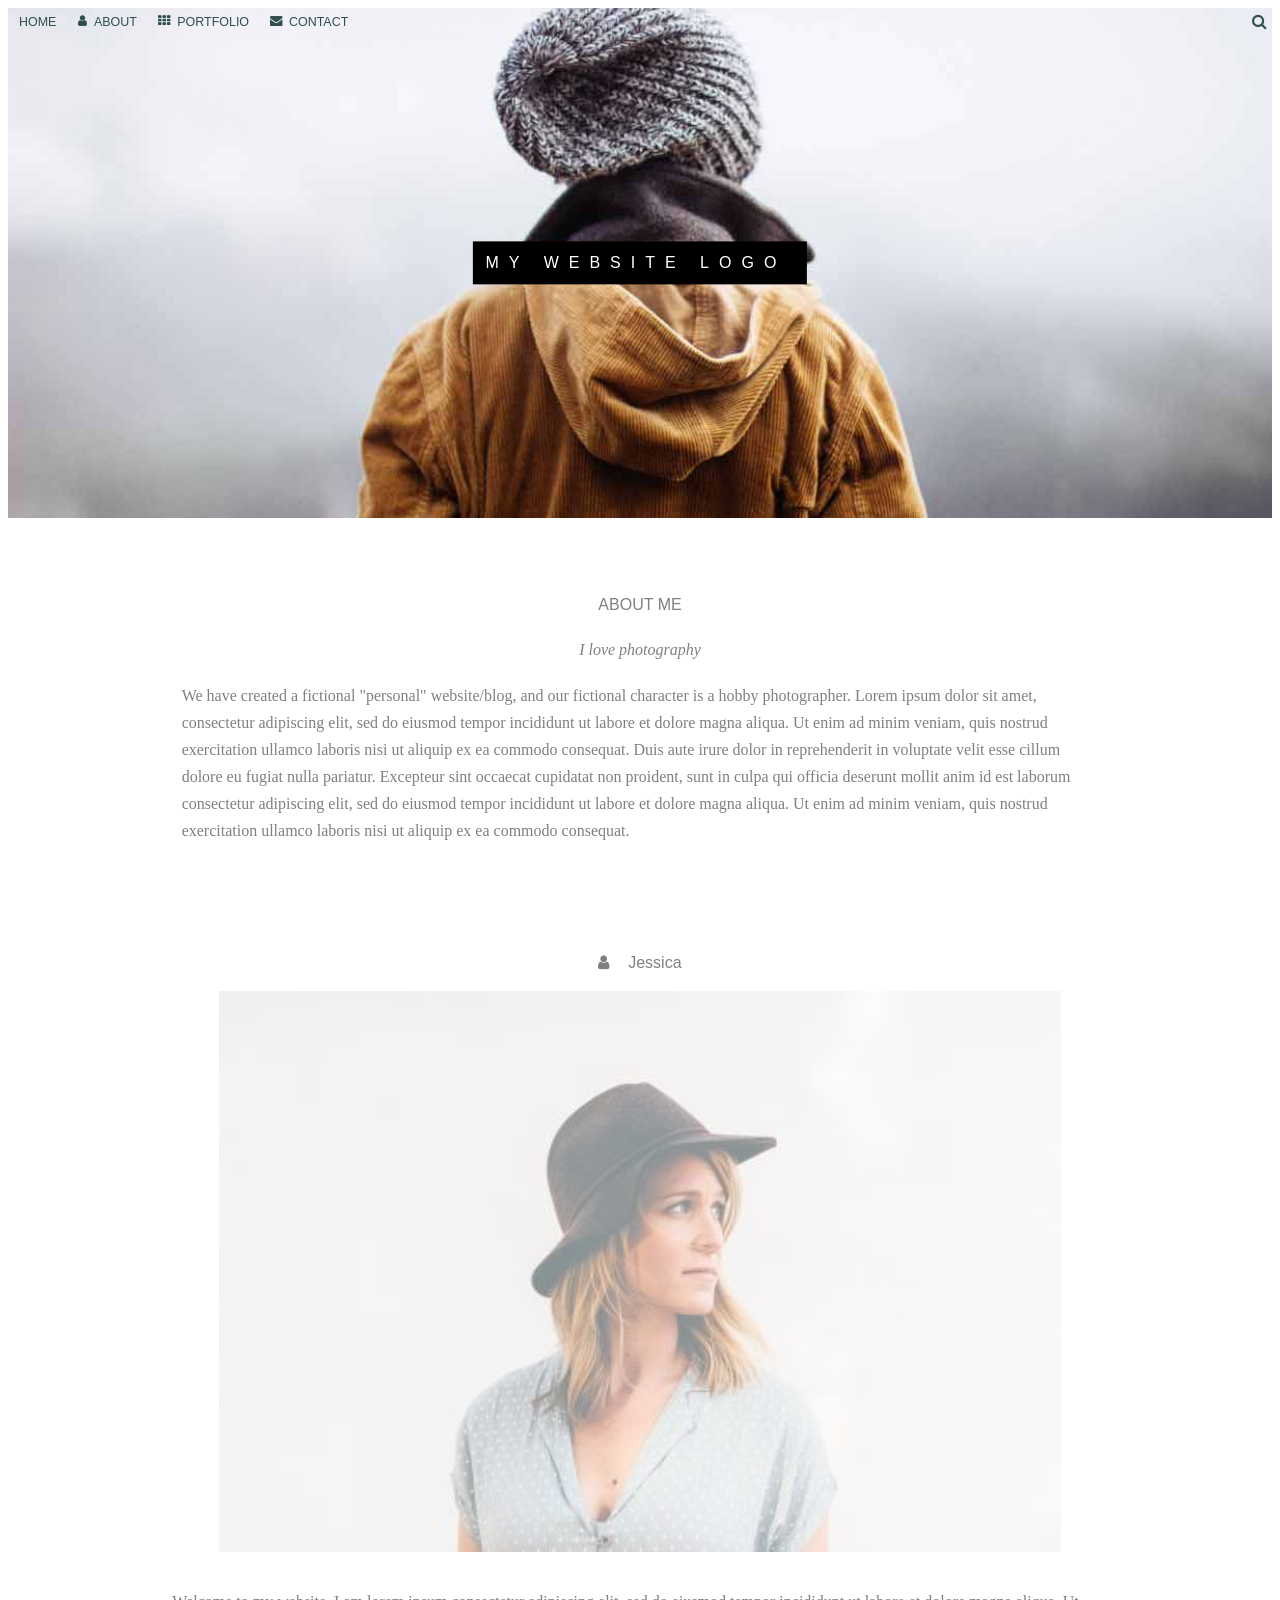
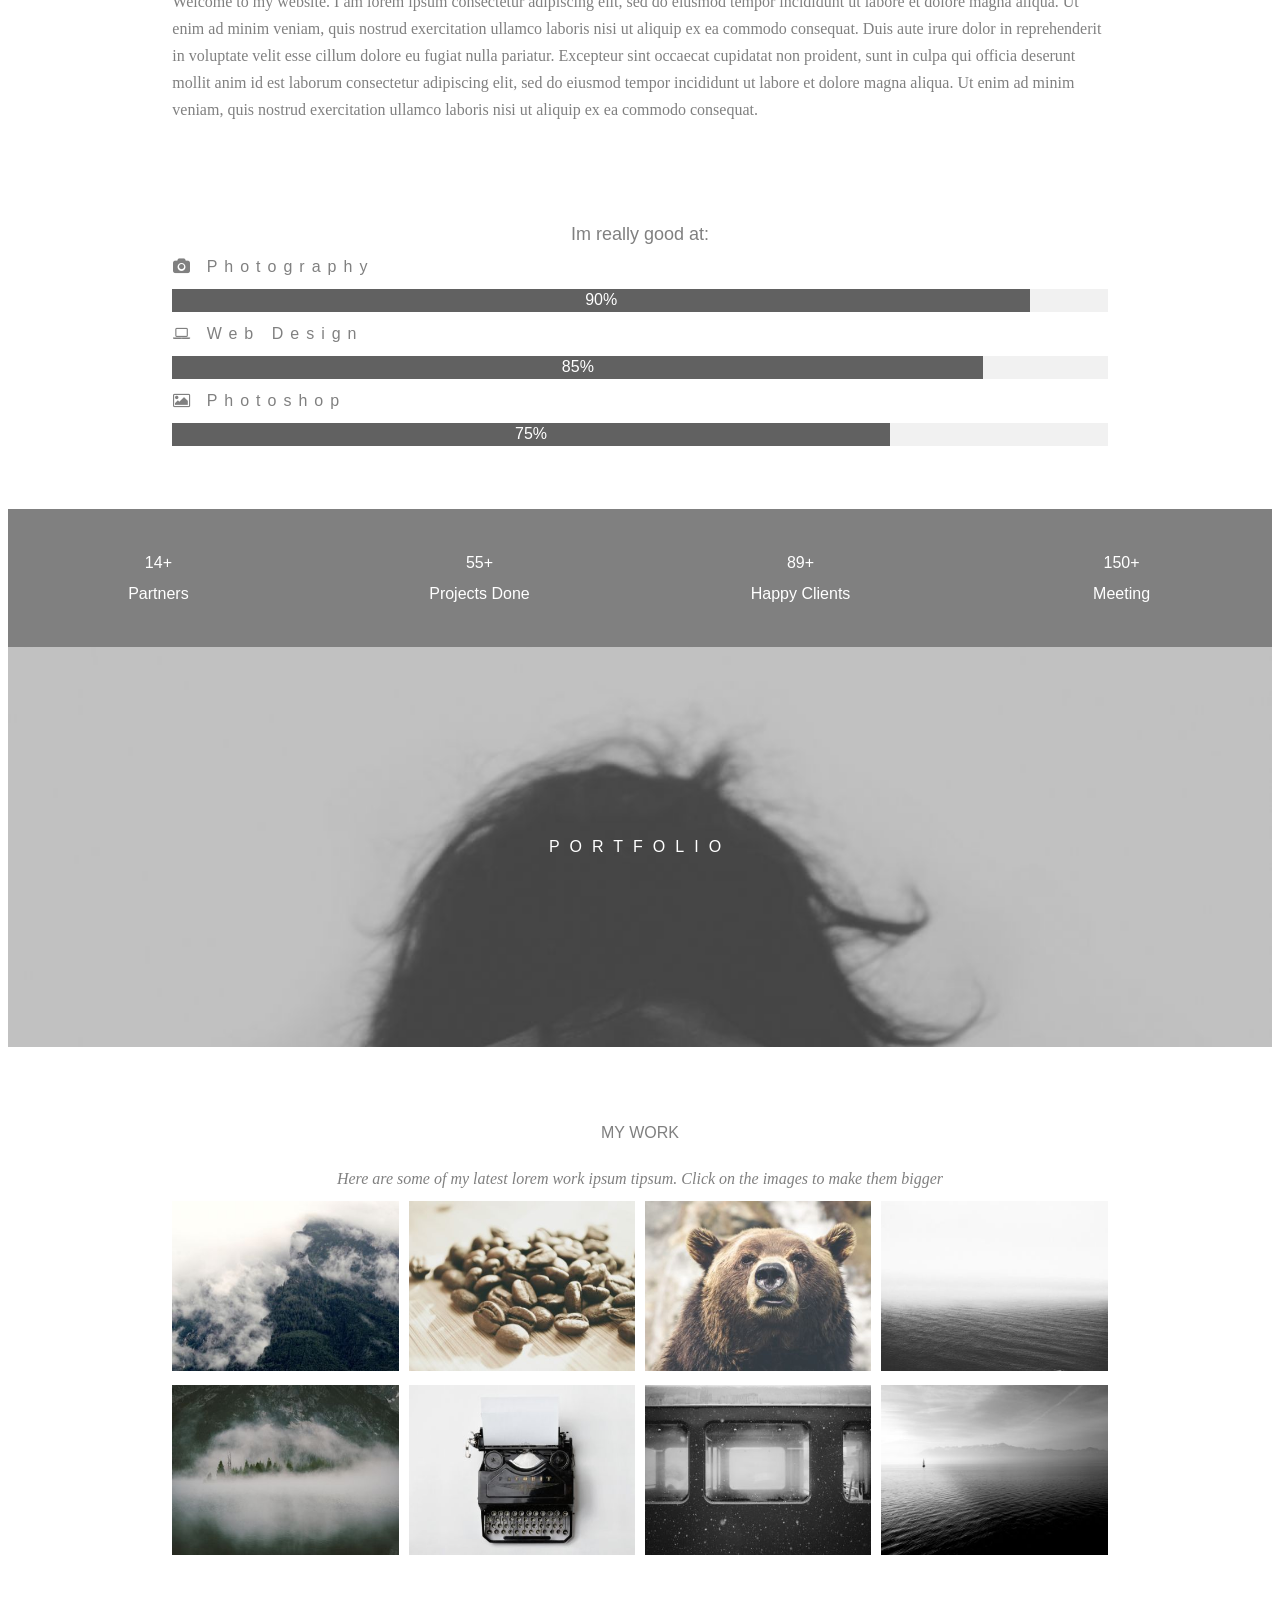
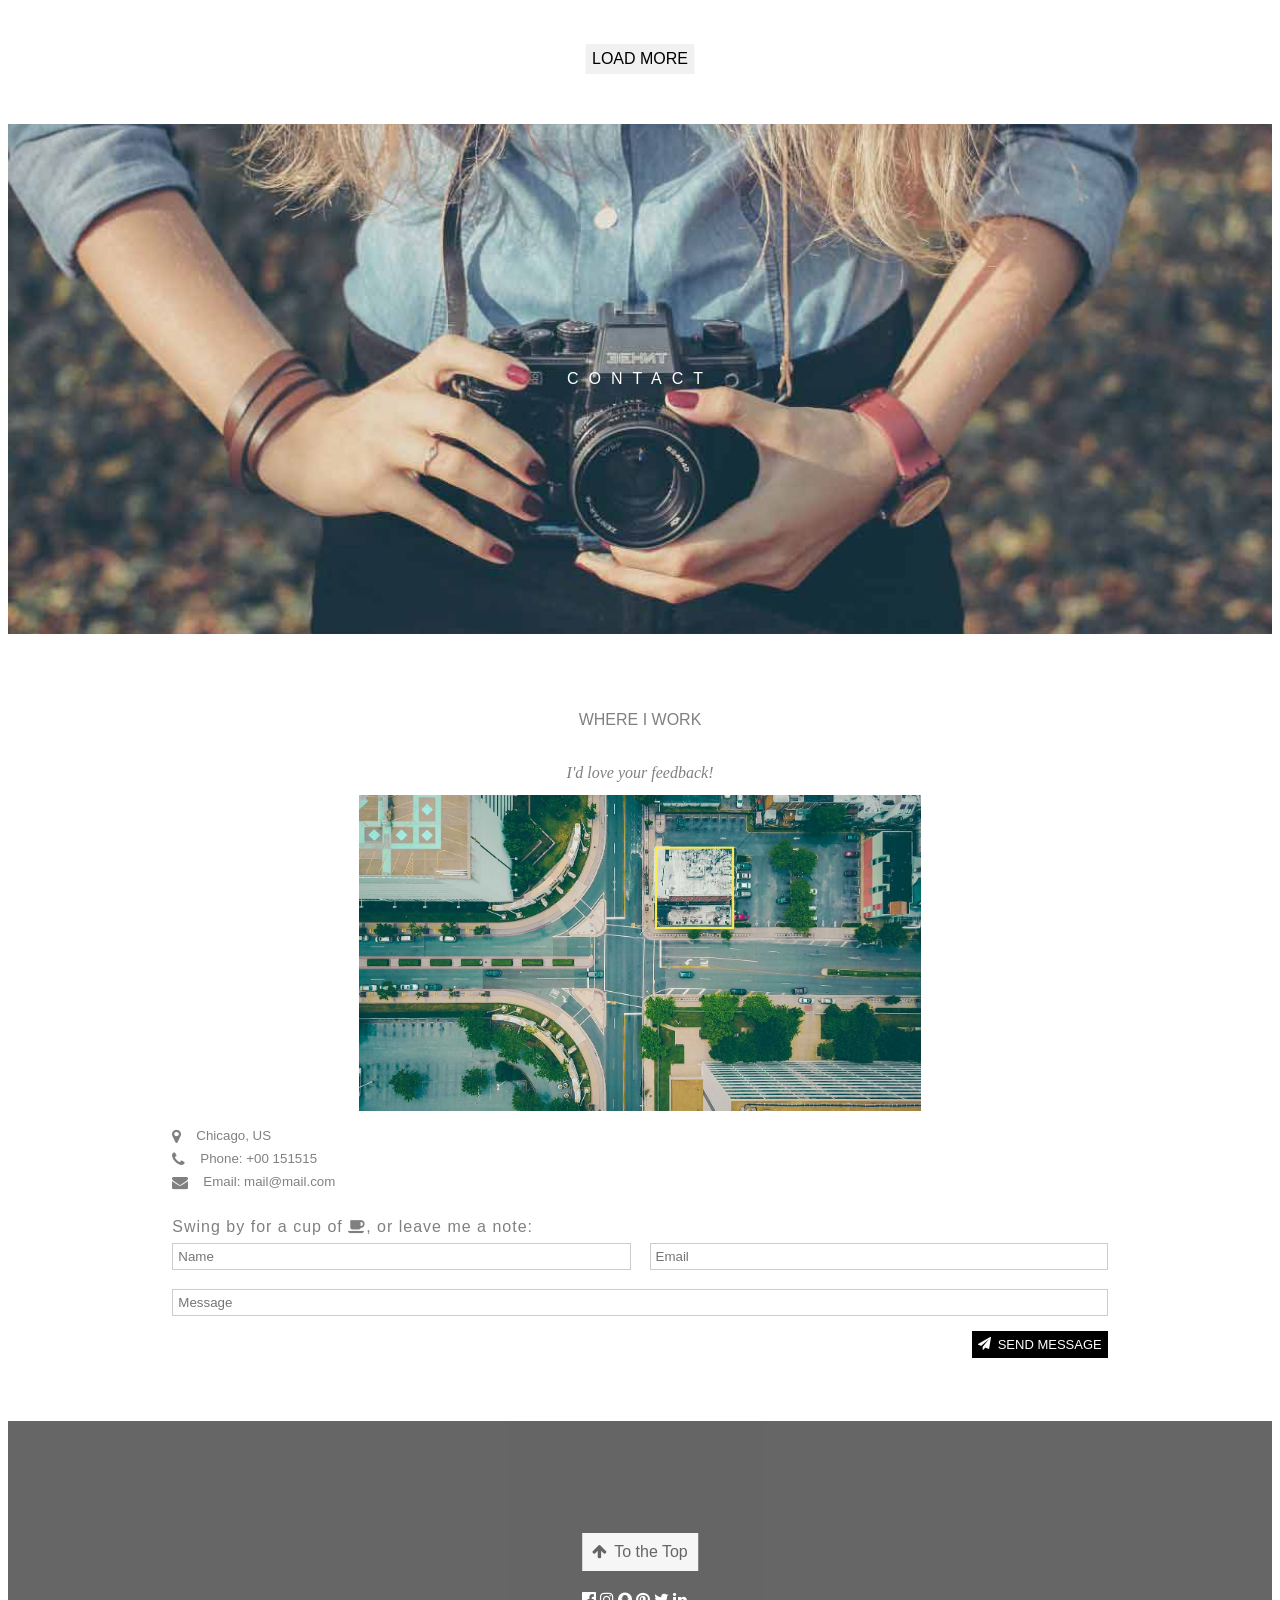
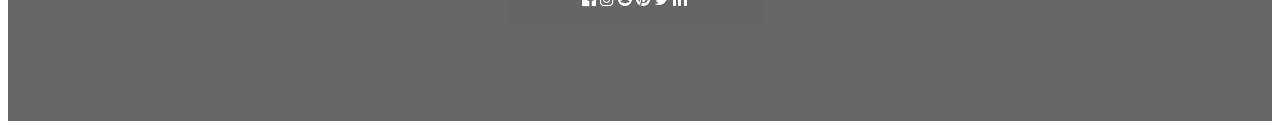
==== commit c62f216e: "Style changes" ====
--- a/Sample.html
+++ b/Sample.html
@@ -145,15 +145,15 @@
 
                         <div class="contact-icons font">
                             <div class="icon fa fa-map-marker "></div>
-                            <div>Chicago, US</div>
+                            <div class="font-small">Chicago, US</div>
                         </div>
                         <div class="contact-icons font">
                             <div class="icon fa fa-phone"></div>
-                            <div> Phone: +00 151515</div>
+                            <div class="font-small"> Phone: +00 151515</div>
                         </div>
                         <div class="contact-icons font">
                             <div class="icon fa fa-envelope"></div>
-                            <div> Email: mail@mail.com</div>
+                            <div class="font-small"> Email: mail@mail.com</div>
                         </div>
                     </div>
                    
--- a/style.css
+++ b/style.css
@@ -8,6 +8,363 @@
 #left-nav{
     display: inline-flex;
 }
+
+.count-container{
+    display: grid;
+    grid-template-columns: repeat(4, 1fr);
+    background-color: gray;
+    padding: 3%;
+    text-align: center;
+    color: white;
+    /* font-size: 16px; */
+    font-family: sans-serif;
+    margin-top: 4%;
+    gap: 6rem;
+    /* width: min(100%, 0); */
+    /* 918px */
+}
+
+.container{
+    width: fit-content;
+}
+
+
+
+.header-container{
+    background-image: url('Images/parallax1.jpg');
+}
+.backgroud-image-prop{
+    height: 510px;
+    background-repeat: no-repeat;
+    background-position: center;
+    background-size: cover;
+    /* opacity: 0.8; */
+    margin-bottom: 20px;
+    animation-name: header-background;
+    animation-duration: 2s;
+}
+
+.positon-rel{
+    position: relative;
+}
+
+@keyframes header-background {
+    from {height: 100px;opacity: 0.2;}
+    to {height: 510px;opacity: 0.8;}
+}
+
+.contact-container{
+    background-image: url('Images/contact.jpg');
+    margin-top: 65px;
+    display: flex;
+    justify-content: center;
+    align-items: center;
+    color: white;
+    font-family: "Lato", sans-serif;
+    letter-spacing: 10px;
+    font-size: 1rem;
+}
+
+.navbar-container{
+    color: darkslategrey;
+    /* font-size: larger; */
+    display: flex;
+    justify-content: space-between;
+}
+
+
+
+.font-class-1{
+    font-variant: small-caps;
+    font-size: 78%;
+}
+.font{
+    font-family: "Lato", sans-serif;
+}
+
+.nav-text{
+    cursor: pointer;
+    padding: 11px;
+}
+
+.font-class-1:hover{
+    background-color: darkgrey;
+    color: black;
+}
+
+.flex{
+    display: flex;
+}
+.items-center{
+    align-items: center;
+}
+.text-class{
+    margin-left: 6px;
+    padding: 1%;
+}
+.center-logo{
+    padding: 1%;
+    color: white;
+    font-family: "Lato", sans-serif;
+    letter-spacing: 10px;
+    /* font-size: x-large; */
+    position: absolute;
+    top: 50%;
+    left: 50%;
+    transform: translate(-50%, -50%);
+}
+
+.background-clr-center{
+    background-color: black;
+    width: min(100%, 309px);
+}
+
+.center-position{
+    position: absolute;
+    top: 50%;
+    transform: translate(-50%, -50%);
+    left: 50%;
+}
+
+
+.navbar-container:first-child{
+    display: flex;
+}
+
+.body-container{
+    text-align: center;
+    /* padding: 5px 10px 5px 10px; */
+    color: grey;
+    margin: 5% 13%;
+    /* width: min(100%,0); */
+    /* 800px */
+}
+.body-text{
+    padding: 1%;
+    line-height: 27px;
+}
+
+.home-text{
+    display: none;
+}
+.user-container{
+    text-align: center;
+    color: grey;
+    padding: 3% 13%;
+    display: grid;
+    /* grid-template-columns: repeat(2, 1fr); */
+    /* gap: 2%; */
+    width: min(100%, 0);
+    /* 850px */
+}
+.user-data-section{
+    text-align: left;
+    line-height: 27px;
+    margin-top: 2em;
+}
+.name-section{
+    margin-bottom: 2%;
+    animation-name: example;
+    animation-duration: 2s;
+    /* font-weight: 600; */
+    font-family: sans-serif;
+    /* font-size: medium; */
+}
+@keyframes example {
+    from {margin-bottom: 0%;}
+    to {margin-bottom: 11%;}
+  }
+.user-img{
+    opacity: 0.5;
+}
+.user-img:hover{
+    opacity: 1;
+    cursor: pointer;
+}
+
+.name-section::before{
+    content: "\f007";
+    font-family: FontAwesome;
+    padding-right: 2% ;
+}
+.skills-container{
+    /* line-height: 4rem; */
+}
+
+.photography::before{
+    content: "\f030";
+    font-family: FontAwesome;
+    padding-right: 1% ;
+}
+
+.webdesign::before{
+    content: "\f109";
+    font-family: FontAwesome;
+    padding-right: 1% ;
+}
+
+.photoshop::before{
+    content: "\f03e";
+    font-family: FontAwesome;
+    padding-right: 1%;
+}
+    .skill{
+    letter-spacing: 7px;
+    text-align: left;
+    padding: 13px 1px;
+}
+.loader-border{
+    /* height: 2.5rem; */
+    /* width: 80vw; */
+    background: #f1f1f1 !important;
+}
+.loader-bar{
+    height: 7px;
+    padding: 8px;
+    background-color:#616161!important;
+    color: white;
+    justify-content: center;
+    font-family: sans-serif;
+}
+
+
+
+.font-14{
+    /* font-size: 24px; */
+}
+.line-het-31{
+    line-height: 31px;
+}
+
+.portfolio-container{
+    background-image: url('Images/parallax2.jpg');
+    height: 400px;
+    background-size: cover;
+    background-position: center;
+    letter-spacing: 10px;
+    font-family: sans-serif;
+    color: white;
+    /* font-size: 32px; */
+    /* position: relative; */
+    display: flex;
+    justify-content: center;
+    align-items: center;
+
+}
+.image-stack{
+    display: grid;
+    grid-template-columns: repeat(4,1fr);
+    gap: 10px;
+    /* width: min(100%, 0); */
+    /* 918 */
+}
+
+.image-list:hover{
+    opacity: 0.5;
+    cursor: pointer;
+}
+
+.load-button{
+    /* position: relative; */
+    background-color: #f1f1f1 !important;;
+    padding: 6px;
+    color: black;
+    font-family: sans-serif;
+    margin-top: 50px;
+    width: min(100%,97px);
+}
+.load{
+    /* font-size: 15px; */
+}
+
+.contact-details .details{
+    /* display: grid;
+    grid-template-columns: repeat(2,1fr); */
+    /* width: min(100%, 820px); */
+    /* 819 */
+}
+
+.contact-details .icon{
+    margin-right: 15px;
+}
+.contact-details .font{
+   margin-bottom:7px;
+}
+
+.input-container{
+    display: grid;
+    grid-template-areas: "name-input email-input"
+                        "message-input message-input";
+                        gap: 19px;
+}
+
+input{
+    border: 1px solid #ccc!important;
+    padding: 5px;
+}
+
+.send-button{
+    display: flex;
+    padding: 6px;
+    background: black;
+    color: white;
+    width: fit-content;
+    margin-top: 15px;
+    margin-left: auto;
+    font-size: small;
+}
+
+.footer-container{
+    background-color: black;
+    opacity: 0.60;
+    color: white;
+    position: relative;
+    height: 300px;
+    cursor: pointer;
+}
+.footer-container:hover{
+    opacity: 1;
+    /* color: black; */
+}
+
+.footer-container .content{
+
+}
+
+.footer-container .to-top{
+    background-color: #f1f1f1!important;
+    color: black;
+    display: flex;
+    padding: 10px;
+    margin-bottom: 20px;
+}
+
+.contact-icons{
+    display: flex;
+    /* grid-template-columns: 1fr 13fr; */
+    text-align: left;
+}
+
+.map-image{
+    width: 60%;
+}
+
+.footer-icons{
+    /* font-size: 23px; */
+}
+
+
+.tea-cup{
+    text-align: left;
+    margin-top: 28px;
+    font-size: 1rem;
+    letter-spacing: 1px;
+}
+
+.font-small{
+    font-size: smaller;
+}
+
 
 @media (max-width: 600px) {
     #left-nav {
@@ -42,9 +399,6 @@
     .skill{
         padding: 20px 1px;
     }
-    .loader-bar{
-        padding: 15px;
-    }
     .count-container{
         grid-template-columns: repeat(1,1fr);
     }
@@ -68,352 +422,6 @@
 }
 
 
-.header-container{
-    background-image: url('Images/parallax1.jpg');
-}
-.backgroud-image-prop{
-    height: 510px;
-    background-repeat: no-repeat;
-    background-position: center;
-    background-size: cover;
-    /* opacity: 0.8; */
-    margin-bottom: 20px;
-    animation-name: header-background;
-    animation-duration: 2s;
-}
-
-.positon-rel{
-    position: relative;
-}
-
-@keyframes header-background {
-    from {height: 100px;opacity: 0.2;}
-    to {height: 510px;opacity: 0.8;}
-}
-
-.contact-container{
-    background-image: url('Images/contact.jpg');
-    margin-top: 65px;
-    display: flex;
-    justify-content: center;
-    align-items: center;
-    color: white;
-    font-family: "Lato", sans-serif;
-    letter-spacing: 10px;
-    font-size: 1rem;
-}
-
-.navbar-container{
-    color: darkslategrey;
-    /* font-size: larger; */
-    display: flex;
-    justify-content: space-between;
-}
-
-
-
-.font-class-1{
-    font-variant: small-caps;
-    font-size: 78%;
-}
-.font{
-    font-family: "Lato", sans-serif;
-}
-
-.nav-text{
-    cursor: pointer;
-    padding: 11px;
-}
-
-.font-class-1:hover{
-    background-color: darkgrey;
-    color: black;
-}
-
-.flex{
-    display: flex;
-}
-.items-center{
-    align-items: center;
-}
-.text-class{
-    margin-left: 6px;
-    padding: 1%;
-}
-.center-logo{
-    padding: 1%;
-    color: white;
-    font-family: "Lato", sans-serif;
-    letter-spacing: 10px;
-    /* font-size: x-large; */
-    position: absolute;
-    top: 50%;
-    left: 50%;
-    transform: translate(-50%, -50%);
-}
-
-.background-clr-center{
-    background-color: black;
-    width: min(100%, 309px);
-}
-
-.center-position{
-    position: absolute;
-    top: 50%;
-    transform: translate(-50%, -50%);
-    left: 50%;
-}
-
-
-.navbar-container:first-child{
-    display: flex;
-}
-
-.body-container{
-    text-align: center;
-    /* padding: 5px 10px 5px 10px; */
-    color: grey;
-    margin: 5% 13%;
-    /* width: min(100%,0); */
-    /* 800px */
-}
-.body-text{
-    padding: 1%;
-    line-height: 27px;
-}
-
-.home-text{
-    display: none;
-}
-.user-container{
-    text-align: center;
-    color: grey;
-    padding: 3% 13%;
-    display: grid;
-    /* grid-template-columns: repeat(2, 1fr); */
-    /* gap: 2%; */
-    width: min(100%, 0);
-    /* 850px */
-}
-.user-data-section{
-    text-align: left;
-    line-height: 27px;
-    margin-top: 2em;
-}
-.name-section{
-    margin-bottom: 2%;
-    animation-name: example;
-    animation-duration: 2s;
-    /* font-weight: 600; */
-    font-family: sans-serif;
-    /* font-size: medium; */
-}
-@keyframes example {
-    from {margin-bottom: 0%;}
-    to {margin-bottom: 11%;}
-  }
-.user-img{
-    opacity: 0.5;
-}
-.user-img:hover{
-    opacity: 1;
-    cursor: pointer;
-}
-
-.name-section::before{
-    content: "\f007";
-    font-family: FontAwesome;
-    padding-right: 2% ;
-}
-.skills-container{
-    /* line-height: 4rem; */
-}
-
-.photography::before{
-    content: "\f030";
-    font-family: FontAwesome;
-    padding-right: 1% ;
-}
-
-.webdesign::before{
-    content: "\f109";
-    font-family: FontAwesome;
-    padding-right: 1% ;
-}
-
-.photoshop::before{
-    content: "\f03e";
-    font-family: FontAwesome;
-    padding-right: 1%;
-}
-.skill{
-    letter-spacing: 1em;
-    text-align: left;
-    font-size: 1em;
-    padding: 13px 1px;
-}
-.loader-border{
-    /* height: 2.5rem; */
-    /* width: 80vw; */
-    background: #f1f1f1 !important;
-}
-.loader-bar{
-    height: 3vh;
-    padding: 8px;
-    background-color:#616161!important;
-    color: white;
-    justify-content: center;
-    font-family: sans-serif;
-}
-
-.count-container{
-    display: grid;
-    grid-template-columns: repeat(4, 1fr);
-    background-color: gray;
-    padding: 3%;
-    text-align: center;
-    color: white;
-    /* font-size: 16px; */
-    font-family: sans-serif;
-    margin-top: 4%;
-    gap: 6rem;
-    /* width: min(100%, 0); */
-    /* 918px */
-}
-
-.font-14{
-    /* font-size: 24px; */
-}
-.line-het-31{
-    line-height: 31px;
-}
-
-.portfolio-container{
-    background-image: url('Images/parallax2.jpg');
-    height: 400px;
-    background-size: cover;
-    background-position: center;
-    letter-spacing: 10px;
-    font-family: sans-serif;
-    color: white;
-    /* font-size: 32px; */
-    /* position: relative; */
-    display: flex;
-    justify-content: center;
-    align-items: center;
-
-}
-.image-stack{
-    display: grid;
-    grid-template-columns: repeat(4,1fr);
-    gap: 10px;
-    /* width: min(100%, 0); */
-    /* 918 */
-}
-
-.image-list:hover{
-    opacity: 0.5;
-    cursor: pointer;
-}
-
-.load-button{
-    /* position: relative; */
-    background-color: #f1f1f1 !important;;
-    padding: 1rem;
-    color: black;
-    font-family: sans-serif;
-    margin-top: 50px;
-    width: min(100%,97px);
-}
-.load{
-    /* font-size: 15px; */
-}
-
-.contact-details .details{
-    /* display: grid;
-    grid-template-columns: repeat(2,1fr); */
-    /* width: min(100%, 820px); */
-    /* 819 */
-}
-
-.contact-details .icon{
-    margin-right: 15px;
-}
-.contact-details .font{
-   margin-bottom:7px;
-}
-
-.input-container{
-    display: grid;
-    grid-template-areas: "name-input email-input"
-                        "message-input message-input";
-                        gap: 19px;
-}
-
-input{
-    border: 1px solid #ccc!important;
-    padding: px;
-}
-
-.send-button{
-    display: flex;
-    padding: 1%;
-    background: black;
-    color: white;
-    width: fit-content;
-    margin-top: 15px;
-    margin-left: auto;
-   font-size: 1em; 
-}
-
-.footer-container{
-    background-color: black;
-    opacity: 0.60;
-    color: white;
-    position: relative;
-    height: 300px;
-    cursor: pointer;
-}
-.footer-container:hover{
-    opacity: 1;
-    /* color: black; */
-}
-
-.footer-container .content{
-
-}
-
-.footer-container .to-top{
-    background-color: #f1f1f1!important;
-    color: black;
-    display: flex;
-    padding: 10px;
-    margin-bottom: 20px;
-}
-
-.contact-icons{
-    display: flex;
-    /* grid-template-columns: 1fr 13fr; */
-    text-align: left;
-}
-
-.map-image{
-    width: 60%;
-}
-
-.footer-icons{
-    /* font-size: 23px; */
-}
-
-
-.tea-cup{
-    text-align: left;
-    margin-top: 28px;
-    font-size: 1rem;
-    letter-spacing: 1px;
-}
-
-
-
-
-
+
+
+
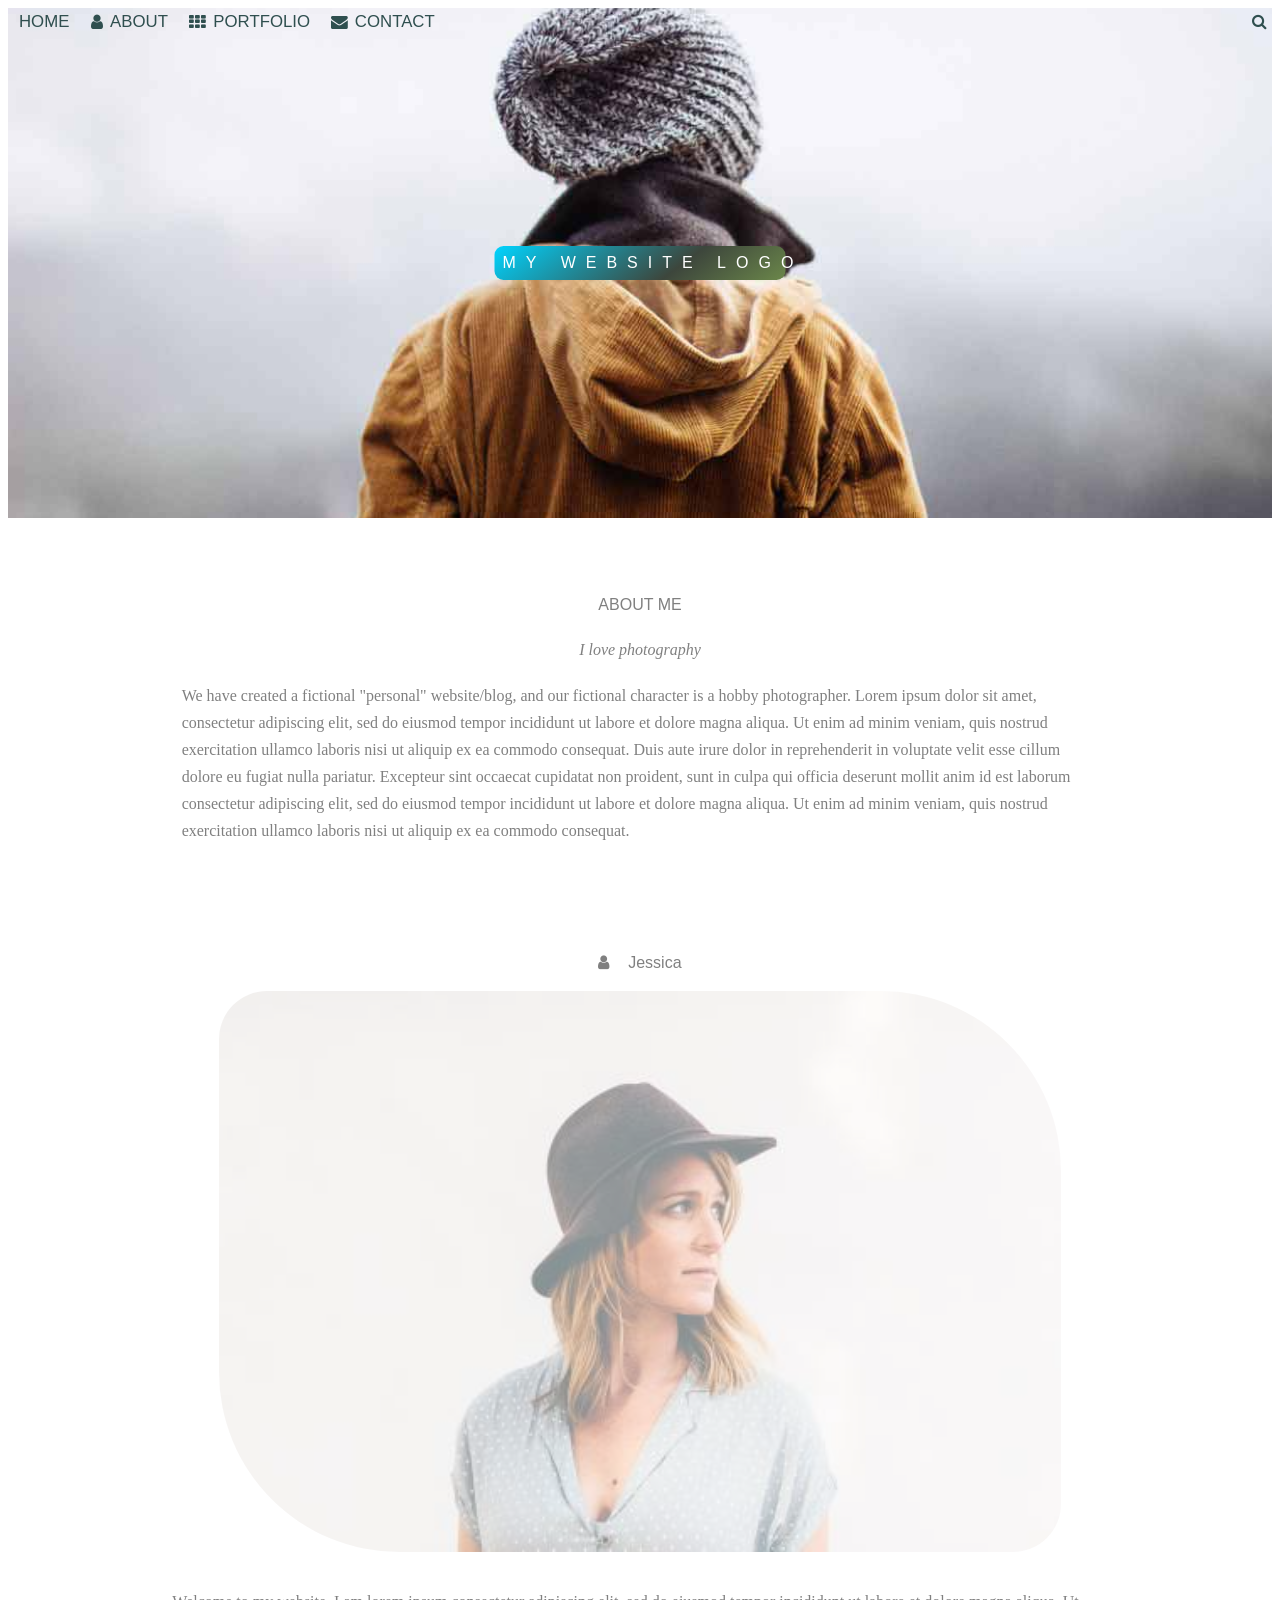
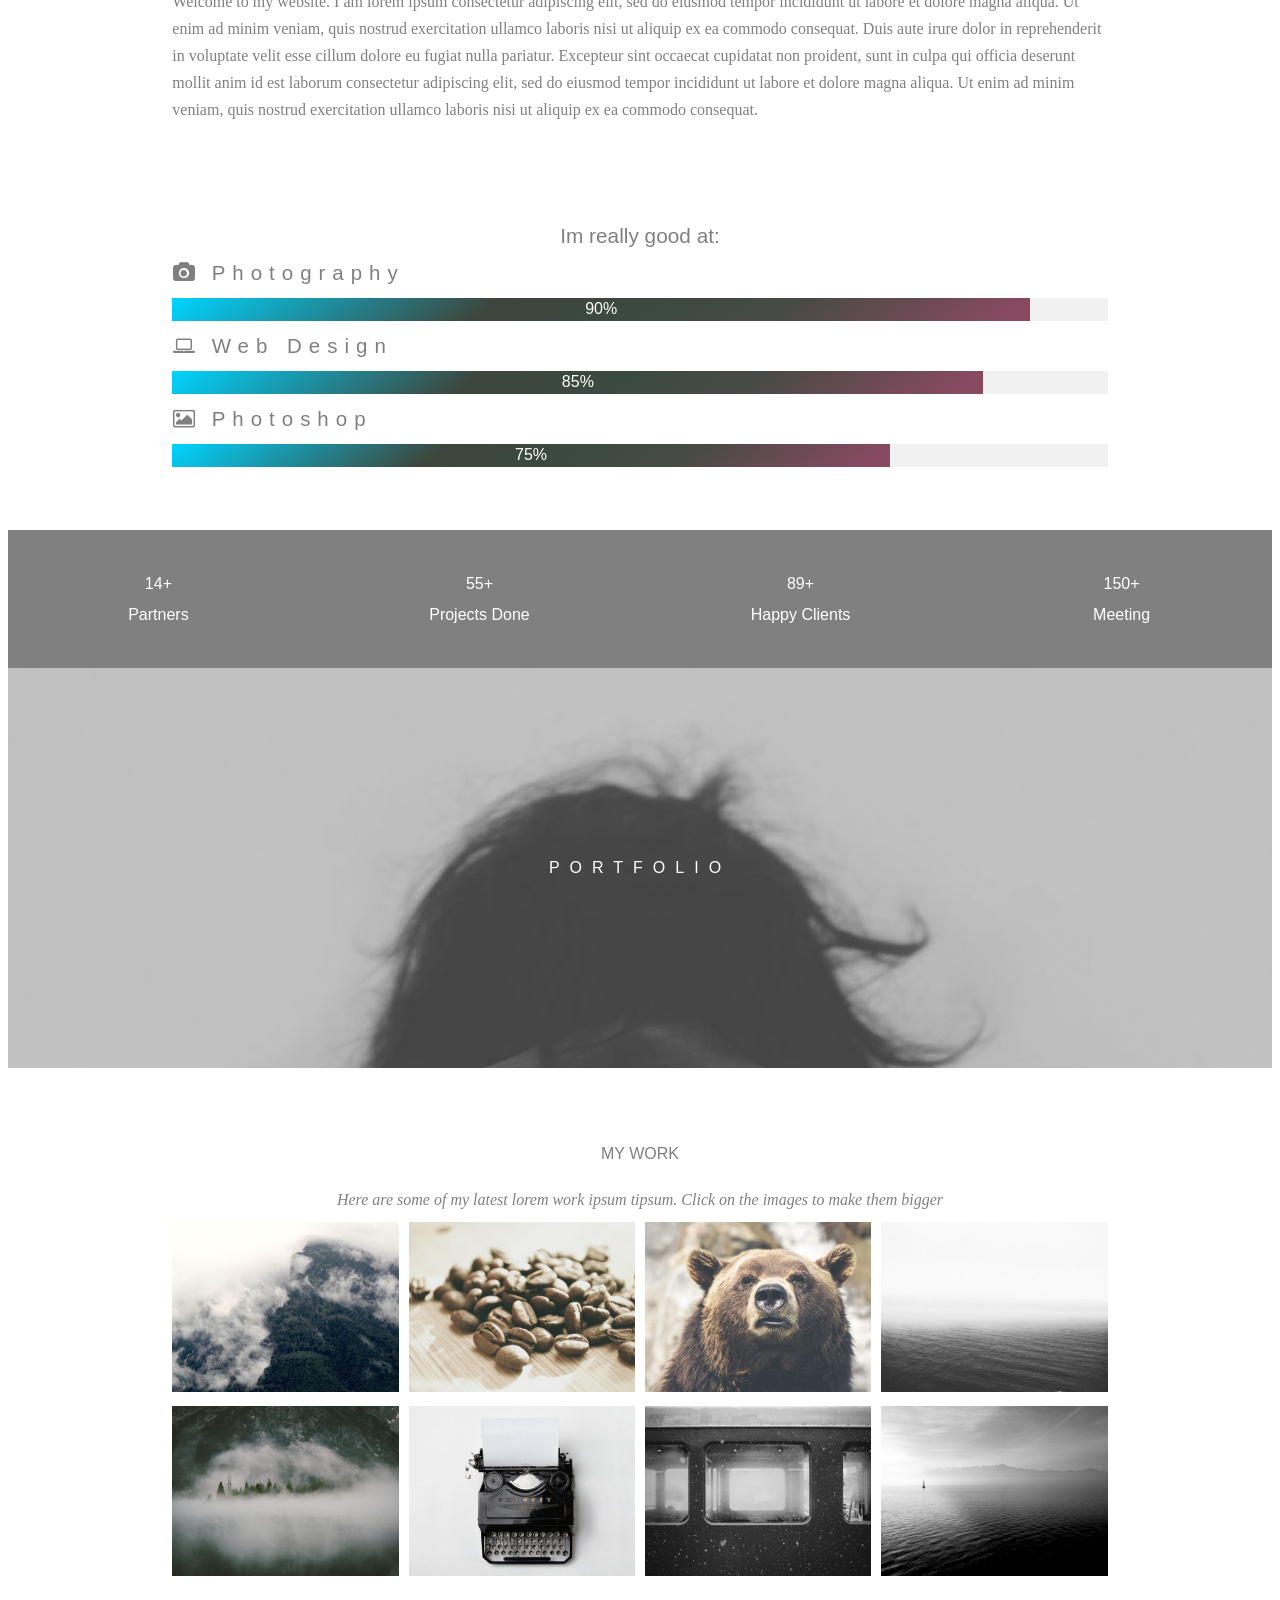
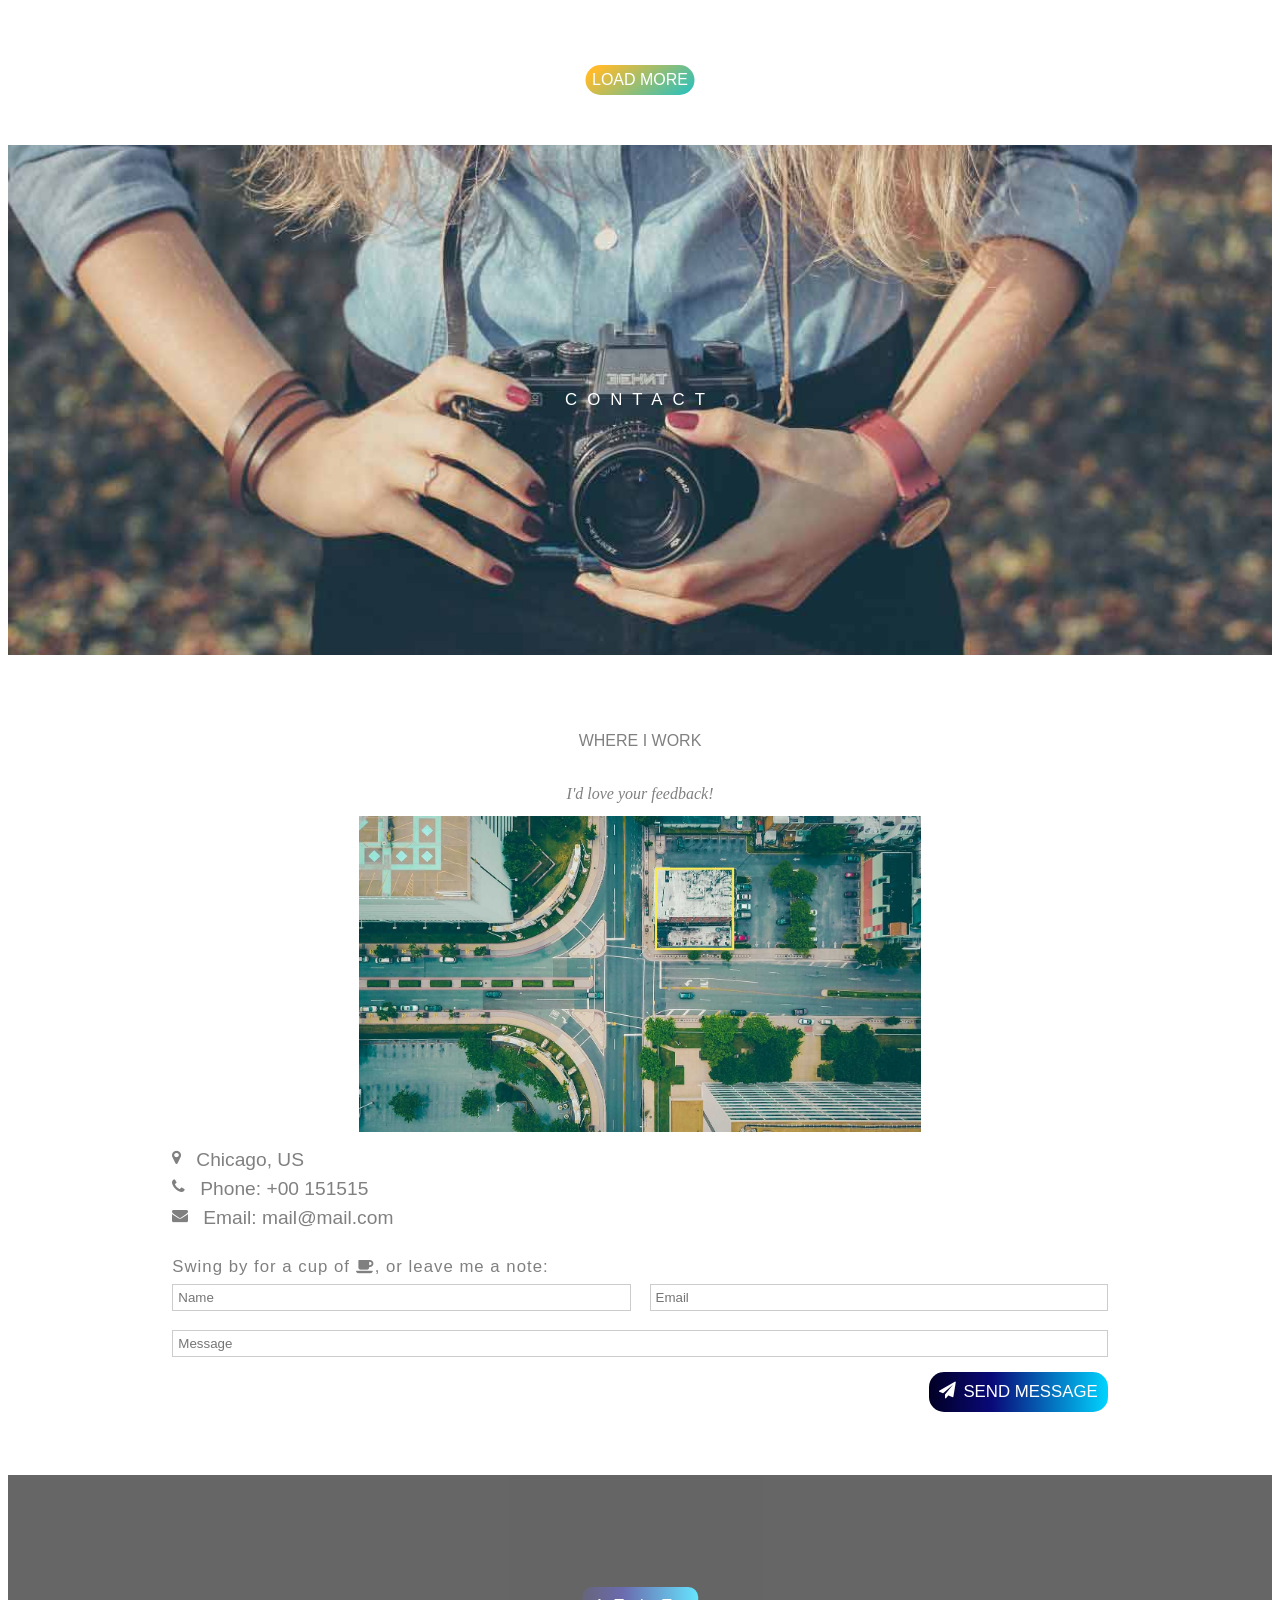
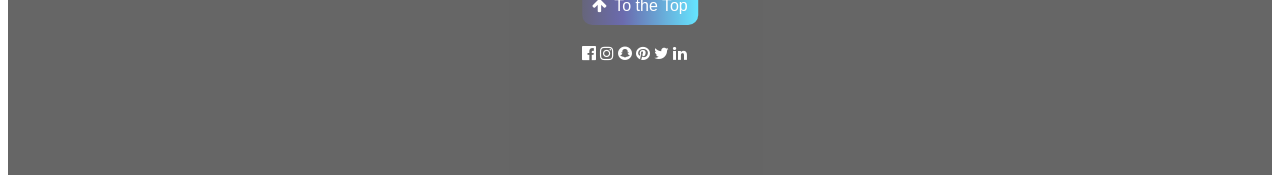
==== commit 4df8362a: "Commit Changes" ====
--- a/Sample.html
+++ b/Sample.html
@@ -40,9 +40,12 @@
                 </div>
 
             </div>
-            <div class="center-logo background-clr-center">
-                MY WEBSITE LOGO
+            <div class="background-clr-center">
+                <div class="center-logo">
+                    MY WEBSITE LOGO
+                </div>
             </div>
+            
         </div>
         <div class="body-container">
             <div class="body-text font">ABOUT ME</div>
@@ -59,7 +62,7 @@
         <div class="flex user-container">
             <div class="user-photo-section">
                 <div class="name-section">Jessica</div>
-                <div class="user-img"><img width="90%" src="Images/avatar_hat.jpg" alt="image"></div>
+                <div class="user-img"><img  style="border-radius: 48px 180px;" width="90%" src="Images/avatar_hat.jpg" alt="image"></div>
             </div>
             <div class="user-data-section">
                 Welcome to my website. I am lorem ipsum consectetur adipiscing elit, sed do eiusmod tempor incididunt ut
@@ -72,7 +75,7 @@
             </div>
         </div>
         <div class="body-container skills-container">
-            <div class="font" style="font-size: 18px;">Im really good at:</div>
+            <div class="font" style="font-size: calc(85% + 0.8vmin);">Im really good at:</div>
             <div class="photography skill font">Photography</div>
             <div class="loader-border">
                 <div class="loader-bar flex items-center" style="width: 90%;">90%</div>
--- a/style.css
+++ b/style.css
@@ -1,5 +1,5 @@
 
-
+html { scroll-behavior: smooth; /* Enables smooth scrolling for the document */ }
 
 .menu-icon{
     display: none;
@@ -62,7 +62,7 @@
     color: white;
     font-family: "Lato", sans-serif;
     letter-spacing: 10px;
-    font-size: 1rem;
+    font-size: calc(60% + 0.8vmin);
 }
 
 .navbar-container{
@@ -76,7 +76,7 @@
 
 .font-class-1{
     font-variant: small-caps;
-    font-size: 78%;
+    font-size: calc(60% + 0.8vmin);
 }
 .font{
     font-family: "Lato", sans-serif;
@@ -103,20 +103,22 @@
     padding: 1%;
 }
 .center-logo{
-    padding: 1%;
+    padding: 8px;
     color: white;
     font-family: "Lato", sans-serif;
     letter-spacing: 10px;
     /* font-size: x-large; */
+    white-space: nowrap;
+}
+
+.background-clr-center{
+    background: linear-gradient(323deg, rgba(107, 135, 74, 1) 0%, rgba(61, 70, 60, 1) 37%, rgba(0, 212, 255, 1) 100%);
+    border-radius:9px;
+    width: min(100%, 291px);
     position: absolute;
     top: 50%;
     left: 50%;
     transform: translate(-50%, -50%);
-}
-
-.background-clr-center{
-    background-color: black;
-    width: min(100%, 309px);
 }
 
 .center-position{
@@ -212,6 +214,7 @@
     letter-spacing: 7px;
     text-align: left;
     padding: 13px 1px;
+    font-size:calc(83% + 0.8vmin)
 }
 .loader-border{
     /* height: 2.5rem; */
@@ -221,7 +224,7 @@
 .loader-bar{
     height: 7px;
     padding: 8px;
-    background-color:#616161!important;
+    background:linear-gradient(323deg, rgba(135,74,96,1) 4%, rgba(72,74,70,1) 29%, rgba(59,74,65,1) 45%, rgba(61,70,60,1) 63%, rgba(0,212,255,1) 100%);
     color: white;
     justify-content: center;
     font-family: sans-serif;
@@ -266,12 +269,17 @@
 
 .load-button{
     /* position: relative; */
-    background-color: #f1f1f1 !important;;
+    border-radius: 15px; 
     padding: 6px;
-    color: black;
+    color: white;
     font-family: sans-serif;
     margin-top: 50px;
     width: min(100%,97px);
+    background: rgb(34,193,195);
+    background: -moz-linear-gradient(323deg, rgba(34,193,195,1) 0%, rgba(253,187,45,1) 88%);
+    background: -webkit-linear-gradient(323deg, rgba(34,193,195,1) 0%, rgba(253,187,45,1) 88%);
+    background: linear-gradient(323deg, rgba(34,193,195,1) 0%, rgba(253,187,45,1) 88%);
+    filter: progid:DXImageTransform.Microsoft.gradient(startColorstr="#22c1c3",endColorstr="#fdbb2d",GradientType=1);
 }
 .load{
     /* font-size: 15px; */
@@ -305,13 +313,14 @@
 
 .send-button{
     display: flex;
-    padding: 6px;
-    background: black;
+    padding: 10px;
+    border-radius: 15px; 
+    background: linear-gradient(90deg, rgba(2,0,36,1) 0%, rgba(9,9,121,1) 35%, rgba(0,212,255,1) 100%);
     color: white;
     width: fit-content;
     margin-top: 15px;
     margin-left: auto;
-    font-size: small;
+    font-size: calc(60% + 0.8vmin);
 }
 
 .footer-container{
@@ -332,11 +341,12 @@
 }
 
 .footer-container .to-top{
-    background-color: #f1f1f1!important;
-    color: black;
+    background: linear-gradient(90deg, rgba(2,0,36,1) 0%, rgba(9,9,121,1) 35%, rgba(0,212,255,1) 100%);
+    color: white;
     display: flex;
     padding: 10px;
     margin-bottom: 20px;
+    border-radius: 10px;
 }
 
 .contact-icons{
@@ -357,12 +367,12 @@
 .tea-cup{
     text-align: left;
     margin-top: 28px;
-    font-size: 1rem;
+    font-size: calc(60% + 0.8vmin);
     letter-spacing: 1px;
 }
 
 .font-small{
-    font-size: smaller;
+    font-size: calc(75% + 0.8vmin);
 }
 
 
@@ -419,9 +429,12 @@
                           "email-input email-input"
                           "message-input message-input"
    }
-}
-
-
-
-
-
+   .send-button{
+    margin-right:auto;
+   }
+}
+
+
+
+
+
